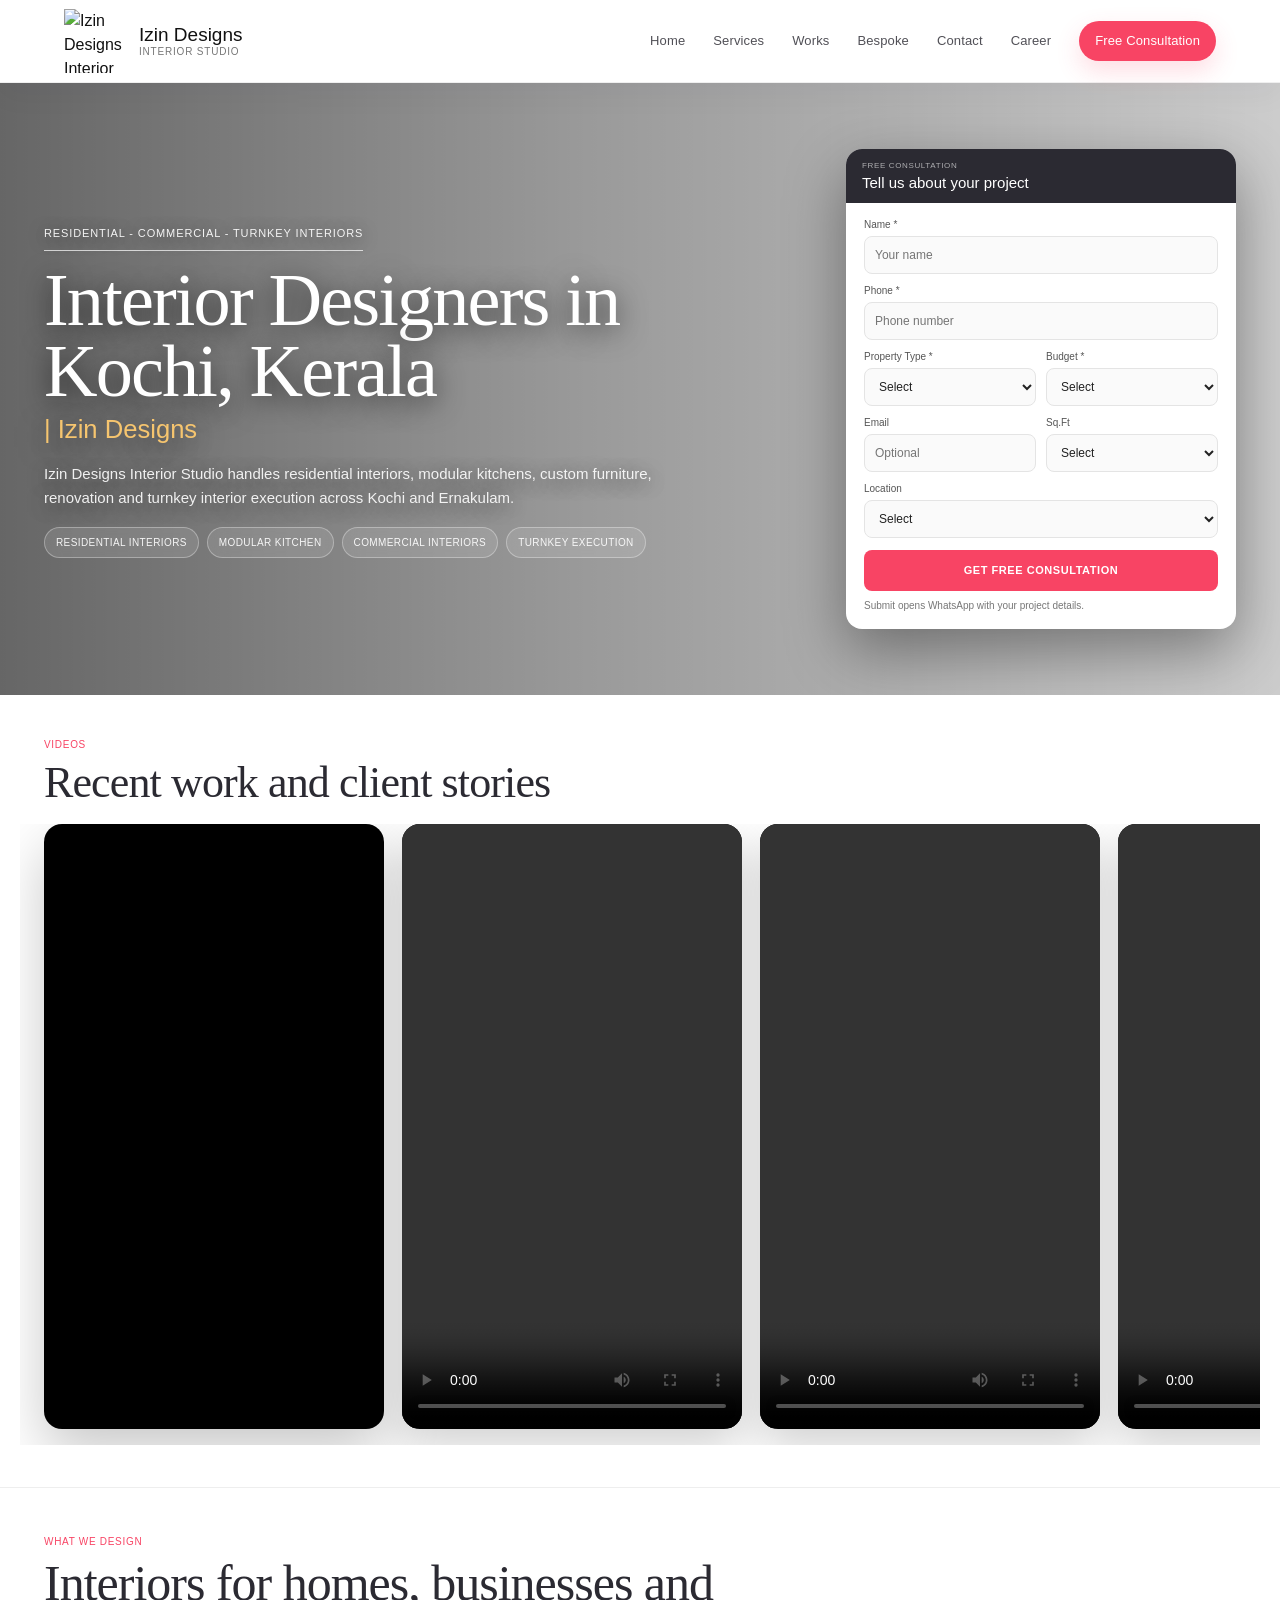
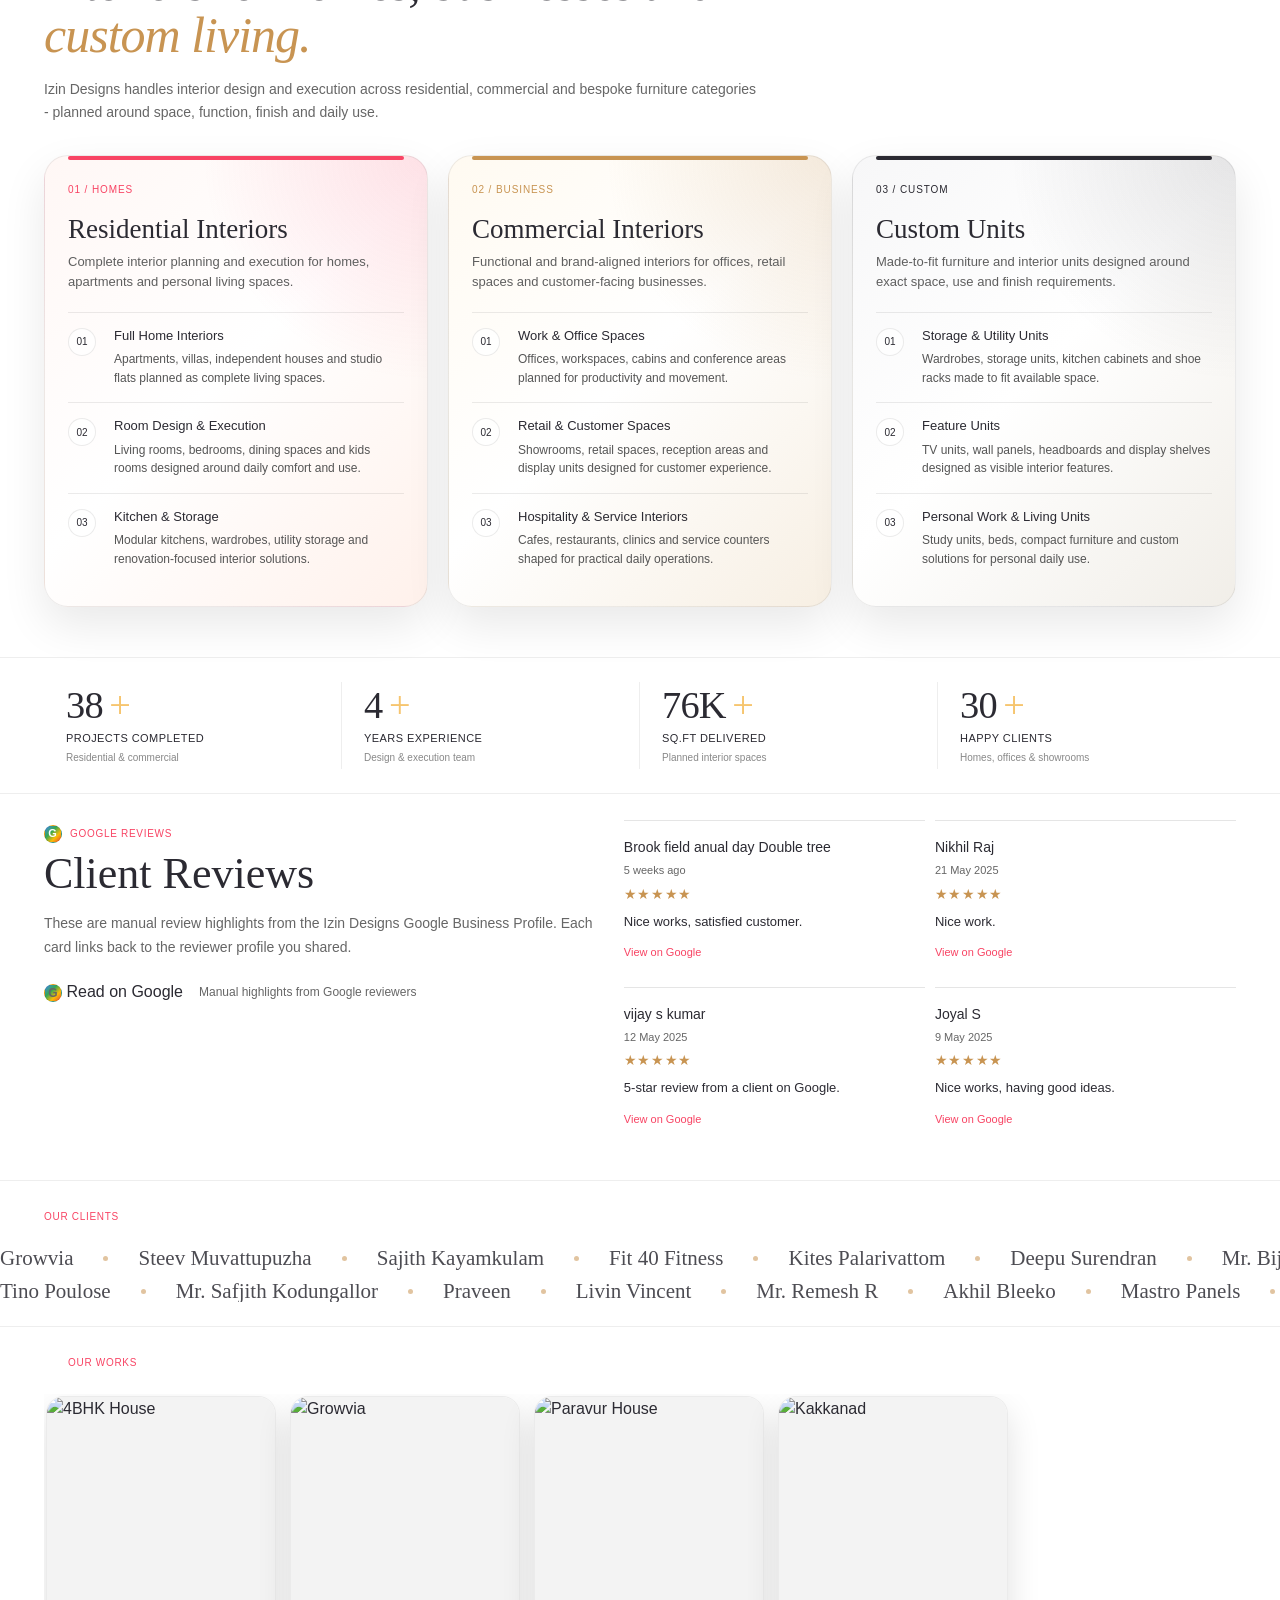
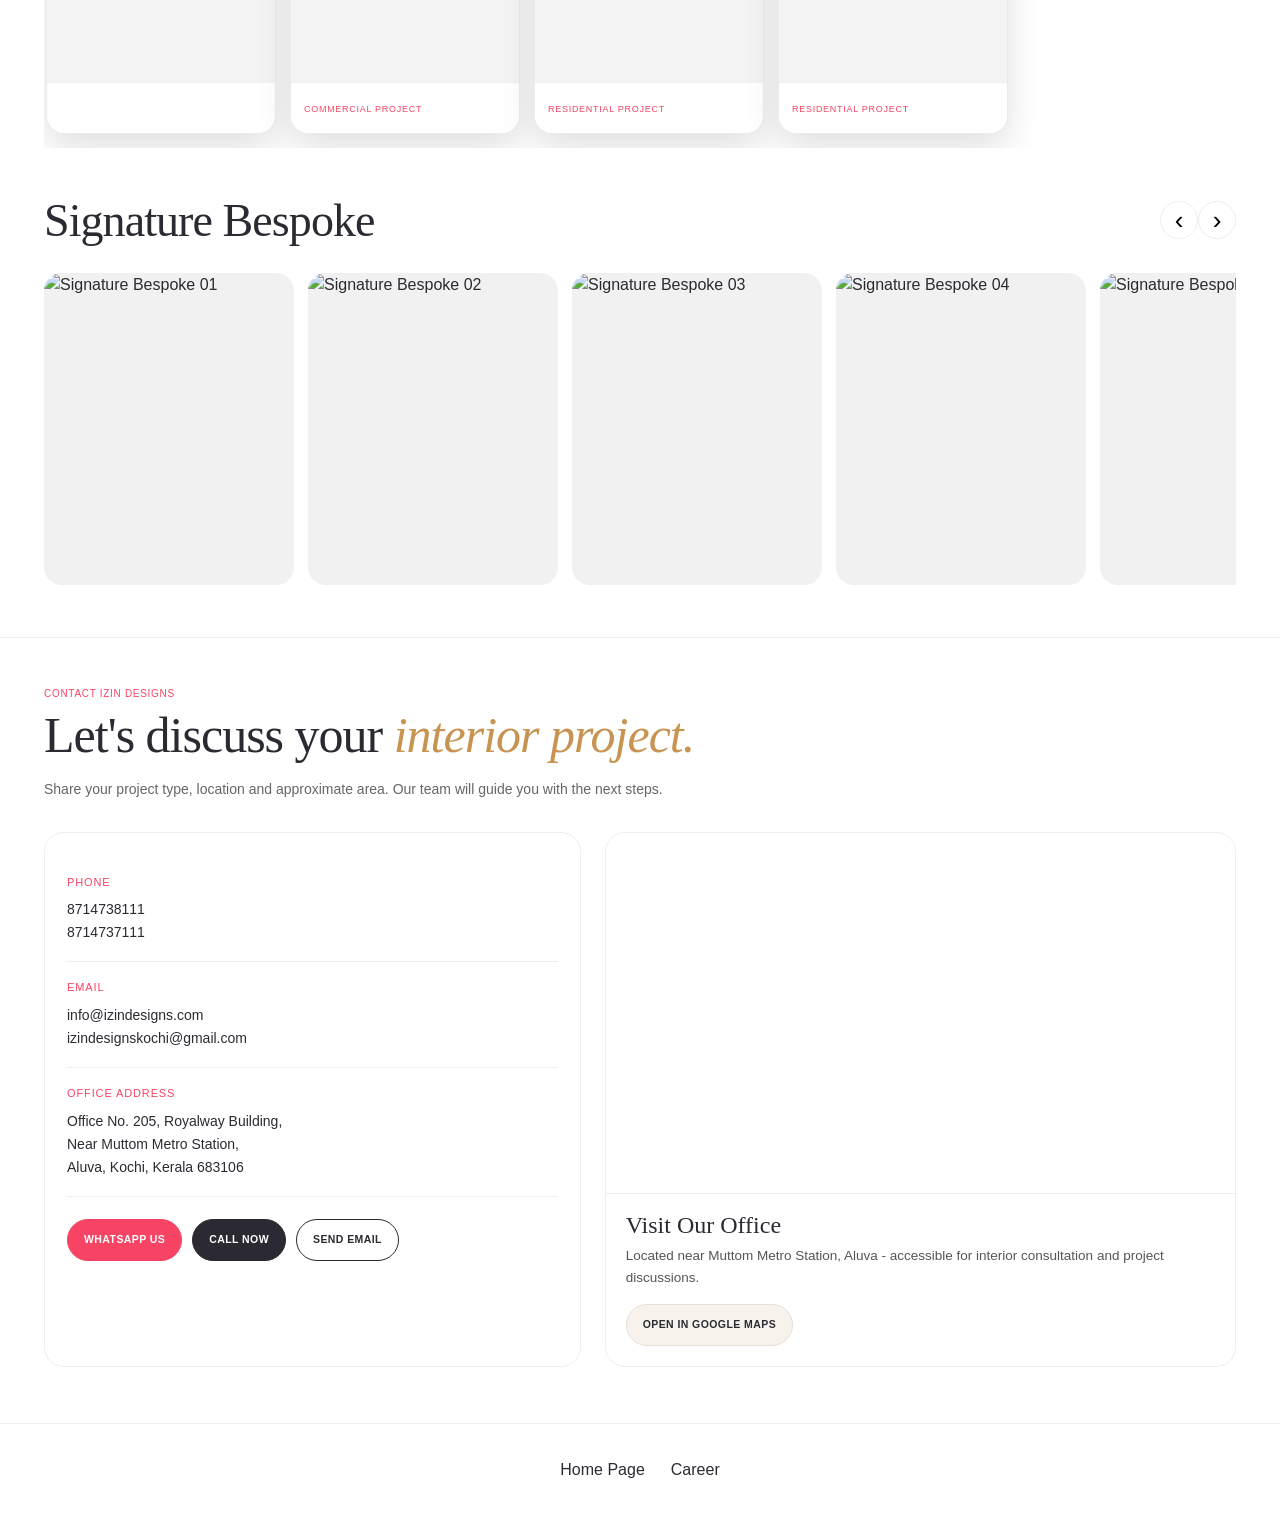
==== frontend/index.html @ 9b401b9e "Shorten review heading and add Google mark" ====
<!doctype html>
<html lang="en">
  <head>
    <meta charset="utf-8">
    <meta name="viewport" content="width=device-width, initial-scale=1">
    <title>Home Page - Izin Designs Interior Studio</title>
    <meta name="description" content="Izin Designs Interior Studio handles residential interiors, modular kitchens, custom furniture, renovation and turnkey interior execution across Kochi and Ernakulam.">
    <link rel="stylesheet" href="styles.css">
  </head>
  <body>
    <header class="site-header" data-site-header>
      <a class="brand" href="#home" aria-label="Izin Designs Interior Studio">
        <img src="https://izindesigns.com/wp-content/uploads/2026/05/cropped-Izin-Design-Interior-Studio-1-63x64.png" alt="Izin Designs Interior Studio">
        <span>
          <strong>Izin Designs</strong>
          <small>Interior Studio</small>
        </span>
      </a>

      <button class="nav-toggle" type="button" aria-expanded="false" aria-controls="primary-nav" data-nav-toggle>
        <span></span>
        <span></span>
        <span></span>
        <span class="sr-only">Menu</span>
      </button>

      <nav class="nav" id="primary-nav" data-primary-nav>
        <a href="#home">Home</a>
        <a href="#services">Services</a>
        <a href="#works">Works</a>
        <a href="#bespoke">Bespoke</a>
        <a href="#contact">Contact</a>
        <a href="https://izindesigns.com/career/">Career</a>
        <a class="nav-cta" href="#consultation">Free Consultation</a>
      </nav>
    </header>

    <main>
      <section class="izin-hero" id="home">
        <div class="izin-hero-inner">
          <div class="izin-hero-title">
            <div class="izin-small-label">Residential - Commercial - Turnkey Interiors</div>
            <h1>Interior Designers in Kochi, Kerala <span>| Izin Designs</span></h1>
            <p class="izin-hero-sub">Izin Designs Interior Studio handles residential interiors, modular kitchens, custom furniture, renovation and turnkey interior execution across Kochi and Ernakulam.</p>
            <div class="izin-hero-tags" aria-label="Interior design services">
              <span>Residential Interiors</span>
              <span>Modular Kitchen</span>
              <span>Commercial Interiors</span>
              <span>Turnkey Execution</span>
            </div>
            <button class="mobile-consultation-btn" type="button" data-consultation-open>Get Free Consultation</button>
          </div>

          <div class="izin-form-card" id="consultation">
            <div class="izin-form-head">
              <small>Free Consultation</small>
              <h3>Tell us about your project</h3>
              <button class="izin-form-close" type="button" aria-label="Close consultation form" data-consultation-close>×</button>
            </div>
            <form class="izin-form-body" data-lead-form>
              <div class="izin-field">
                <label for="izinName">Name *</label>
                <input type="text" id="izinName" name="name" placeholder="Your name" required>
              </div>
              <div class="izin-field">
                <label for="izinPhone">Phone *</label>
                <input type="tel" id="izinPhone" name="phone" placeholder="Phone number" required>
              </div>
              <div class="izin-form-grid">
                <div class="izin-field">
                  <label for="izinProperty">Property Type *</label>
                  <select id="izinProperty" name="property_type" required>
                    <option value="">Select</option>
                    <option>Apartment / Flat</option>
                    <option>Villa</option>
                    <option>Independent House</option>
                    <option>Office</option>
                    <option>Showroom</option>
                    <option>Cafe / Restaurant</option>
                    <option>Renovation</option>
                    <option>Other</option>
                  </select>
                </div>
                <div class="izin-field">
                  <label for="izinBudget">Budget *</label>
                  <select id="izinBudget" name="budget" required>
                    <option value="">Select</option>
                    <option>Below Rs. 5 Lakhs</option>
                    <option>Rs. 5 - Rs. 10 Lakhs</option>
                    <option>Rs. 10 - Rs. 20 Lakhs</option>
                    <option>Rs. 20 - Rs. 35 Lakhs</option>
                    <option>Rs. 35 - Rs. 50 Lakhs</option>
                    <option>Above Rs. 50 Lakhs</option>
                    <option>Need guidance</option>
                  </select>
                </div>
              </div>
              <div class="izin-form-grid">
                <div class="izin-field">
                  <label for="izinEmail">Email</label>
                  <input type="email" id="izinEmail" name="email" placeholder="Optional">
                </div>
                <div class="izin-field">
                  <label for="izinSqft">Sq.Ft</label>
                  <select id="izinSqft" name="sqft">
                    <option value="">Select</option>
                    <option>Below 500 sq.ft</option>
                    <option>500 - 1000 sq.ft</option>
                    <option>1000 - 1500 sq.ft</option>
                    <option>1500 - 2500 sq.ft</option>
                    <option>2500 - 4000 sq.ft</option>
                    <option>Above 4000 sq.ft</option>
                  </select>
                </div>
              </div>
              <div class="izin-field">
                <label for="izinLocation">Location</label>
                <select id="izinLocation" name="location">
                  <option value="">Select</option>
                  <option>Kochi</option>
                  <option>Aluva</option>
                  <option>Edappally</option>
                  <option>Kakkanad</option>
                  <option>Thrippunithura</option>
                  <option>Angamaly</option>
                  <option>Ernakulam District</option>
                  <option>Other Kerala Location</option>
                </select>
              </div>
              <button class="izin-submit" type="submit">Get Free Consultation</button>
              <p class="izin-form-note">Submit opens WhatsApp with your project details.</p>
            </form>
          </div>
        </div>
      </section>

      <section class="shorts-section" id="videos">
        <div class="video-section-head">
          <small>Videos</small>
          <h2>Recent work and client stories</h2>
        </div>

        <div class="video-slider video-rail" aria-label="Izin Designs video slider">
          <article class="video-card">
            <div class="izin-shorts-video">
              <iframe src="https://www.youtube.com/embed/2_LoA7vSiA8" title="Izin Designs YouTube Shorts Video" allow="accelerometer; autoplay; clipboard-write; encrypted-media; gyroscope; picture-in-picture; web-share" allowfullscreen></iframe>
            </div>
          </article>

          <article class="video-card">
            <div class="izin-shorts-video">
              <video controls playsinline preload="metadata" aria-label="Izin Designs Rahul Rajagopal project video">
                <source src="https://izindesigns.com/wp-content/uploads/2026/06/Rahul-Rajagopal.mp4" type="video/mp4">
              </video>
            </div>
          </article>

          <article class="video-card">
            <div class="izin-shorts-video">
              <video controls playsinline preload="metadata" aria-label="Izin Designs Jayasurya and his wife client testimonial">
                <source src="https://izindesigns.com/wp-content/uploads/2026/06/Jayasurya-and-his-wife.mp4" type="video/mp4">
              </video>
            </div>
          </article>

          <article class="video-card">
            <div class="izin-shorts-video">
              <video controls playsinline preload="metadata" aria-label="Izin Designs Lakshmi new flat client testimonial">
                <source src="https://izindesigns.com/wp-content/uploads/2026/06/Lakshmis-new-flat.mp4" type="video/mp4">
              </video>
            </div>
          </article>
        </div>
      </section>

      <section class="izin-solutions-section" id="services">
        <div class="izin-solutions-wrap">
          <div class="izin-solutions-head">
            <span class="izin-solutions-label">What We Design</span>
            <h2 class="izin-solutions-title">Interiors for homes, businesses and <span>custom living.</span></h2>
            <p class="izin-solutions-text">Izin Designs handles interior design and execution across residential, commercial and bespoke furniture categories - planned around space, function, finish and daily use.</p>
          </div>
          <div class="izin-solutions-grid">
            <article class="izin-solution-card">
              <span class="izin-solution-number">01 / Homes</span>
              <h3>Residential Interiors</h3>
              <p class="izin-solution-intro">Complete interior planning and execution for homes, apartments and personal living spaces.</p>
              <div class="izin-service-group"><span class="izin-service-index">01</span><div class="izin-service-detail"><strong>Full Home Interiors</strong><p>Apartments, villas, independent houses and studio flats planned as complete living spaces.</p></div></div>
              <div class="izin-service-group"><span class="izin-service-index">02</span><div class="izin-service-detail"><strong>Room Design & Execution</strong><p>Living rooms, bedrooms, dining spaces and kids rooms designed around daily comfort and use.</p></div></div>
              <div class="izin-service-group"><span class="izin-service-index">03</span><div class="izin-service-detail"><strong>Kitchen & Storage</strong><p>Modular kitchens, wardrobes, utility storage and renovation-focused interior solutions.</p></div></div>
            </article>
            <article class="izin-solution-card">
              <span class="izin-solution-number">02 / Business</span>
              <h3>Commercial Interiors</h3>
              <p class="izin-solution-intro">Functional and brand-aligned interiors for offices, retail spaces and customer-facing businesses.</p>
              <div class="izin-service-group"><span class="izin-service-index">01</span><div class="izin-service-detail"><strong>Work & Office Spaces</strong><p>Offices, workspaces, cabins and conference areas planned for productivity and movement.</p></div></div>
              <div class="izin-service-group"><span class="izin-service-index">02</span><div class="izin-service-detail"><strong>Retail & Customer Spaces</strong><p>Showrooms, retail spaces, reception areas and display units designed for customer experience.</p></div></div>
              <div class="izin-service-group"><span class="izin-service-index">03</span><div class="izin-service-detail"><strong>Hospitality & Service Interiors</strong><p>Cafes, restaurants, clinics and service counters shaped for practical daily operations.</p></div></div>
            </article>
            <article class="izin-solution-card">
              <span class="izin-solution-number">03 / Custom</span>
              <h3>Custom Units</h3>
              <p class="izin-solution-intro">Made-to-fit furniture and interior units designed around exact space, use and finish requirements.</p>
              <div class="izin-service-group"><span class="izin-service-index">01</span><div class="izin-service-detail"><strong>Storage & Utility Units</strong><p>Wardrobes, storage units, kitchen cabinets and shoe racks made to fit available space.</p></div></div>
              <div class="izin-service-group"><span class="izin-service-index">02</span><div class="izin-service-detail"><strong>Feature Units</strong><p>TV units, wall panels, headboards and display shelves designed as visible interior features.</p></div></div>
              <div class="izin-service-group"><span class="izin-service-index">03</span><div class="izin-service-detail"><strong>Personal Work & Living Units</strong><p>Study units, beds, compact furniture and custom solutions for personal daily use.</p></div></div>
            </article>
          </div>
        </div>
      </section>

      <section class="izin-metric-strip">
        <div class="izin-metric-inner">
          <div class="izin-metric-item"><div class="izin-metric-number-wrap"><span class="izin-metric-number" data-target="50">0</span><span class="izin-metric-suffix">+</span></div><div class="izin-metric-label">Projects Completed<span class="izin-metric-note">Residential & commercial</span></div></div>
          <div class="izin-metric-item"><div class="izin-metric-number-wrap"><span class="izin-metric-number" data-target="5">0</span><span class="izin-metric-suffix">+</span></div><div class="izin-metric-label">Years Experience<span class="izin-metric-note">Design & execution team</span></div></div>
          <div class="izin-metric-item"><div class="izin-metric-number-wrap"><span class="izin-metric-number" data-target="100000" data-format="lakh">0</span><span class="izin-metric-suffix">+</span></div><div class="izin-metric-label">Sq.Ft Delivered<span class="izin-metric-note">Planned interior spaces</span></div></div>
          <div class="izin-metric-item"><div class="izin-metric-number-wrap"><span class="izin-metric-number" data-target="40">0</span><span class="izin-metric-suffix">+</span></div><div class="izin-metric-label">Happy Clients<span class="izin-metric-note">Homes, offices & showrooms</span></div></div>
        </div>
      </section>

      <section class="izin-review-section" id="reviews">
        <div class="izin-review-head">
          <small><span class="izin-google-mark" aria-hidden="true">G</span> Google Reviews</small>
          <h2>Client Reviews</h2>
          <p>These are manual review highlights from the Izin Designs Google Business Profile. Each card links back to the reviewer profile you shared.</p>
          <div class="izin-review-actions">
            <a class="primary" href="https://www.google.com/search?q=Izin+Designs+Interior+Studio+Kochi+reviews" target="_blank" rel="noopener noreferrer"><span class="izin-google-mark" aria-hidden="true">G</span> Read on Google</a>
            <span>Manual highlights from Google reviewers</span>
          </div>
        </div>

        <div class="izin-review-grid">
          <article class="izin-review-card">
            <div class="izin-review-meta">
              <strong>Brook field anual day Double tree</strong>
              <span>5 weeks ago</span>
            </div>
            <div class="izin-review-stars" aria-label="5 star review">&#9733;&#9733;&#9733;&#9733;&#9733;</div>
            <p>Nice works, satisfied customer.</p>
            <a href="https://www.google.com/maps/contrib/117953524961044515583/reviews?hl=en-GB" target="_blank" rel="noopener noreferrer">View on Google</a>
          </article>
          <article class="izin-review-card">
            <div class="izin-review-meta">
              <strong>Nikhil Raj</strong>
              <span>21 May 2025</span>
            </div>
            <div class="izin-review-stars" aria-label="5 star review">&#9733;&#9733;&#9733;&#9733;&#9733;</div>
            <p>Nice work.</p>
            <a href="https://www.google.com/maps/contrib/102150801332851440290/reviews?hl=en-GB" target="_blank" rel="noopener noreferrer">View on Google</a>
          </article>
          <article class="izin-review-card">
            <div class="izin-review-meta">
              <strong>vijay s kumar</strong>
              <span>12 May 2025</span>
            </div>
            <div class="izin-review-stars" aria-label="5 star review">&#9733;&#9733;&#9733;&#9733;&#9733;</div>
            <p>5-star review from a client on Google.</p>
            <a href="https://www.google.com/maps/contrib/105019661114169809705/reviews?hl=en-GB" target="_blank" rel="noopener noreferrer">View on Google</a>
          </article>
          <article class="izin-review-card">
            <div class="izin-review-meta">
              <strong>Joyal S</strong>
              <span>9 May 2025</span>
            </div>
            <div class="izin-review-stars" aria-label="5 star review">&#9733;&#9733;&#9733;&#9733;&#9733;</div>
            <p>Nice works, having good ideas.</p>
            <a href="https://www.google.com/maps/contrib/107982708908959967609/reviews?hl=en-GB" target="_blank" rel="noopener noreferrer">View on Google</a>
          </article>
        </div>
      </section>

      <section class="izin-client-strip">
        <div class="strip-head"><small>Our Clients</small><h2></h2></div>
        <div class="izin-client-marquee">
          <div class="izin-client-track">
            <span>Growvia</span><i></i><span>Steev Muvattupuzha</span><i></i><span>Sajith Kayamkulam</span><i></i><span>Fit 40 Fitness</span><i></i><span>Kites Palarivattom</span><i></i><span>Deepu Surendran</span><i></i><span>Mr. Biju M S</span><i></i><span>Mr. Praveen Joseph</span><i></i>
            <span>Growvia</span><i></i><span>Steev Muvattupuzha</span><i></i><span>Sajith Kayamkulam</span><i></i><span>Fit 40 Fitness</span><i></i><span>Kites Palarivattom</span><i></i><span>Deepu Surendran</span><i></i><span>Mr. Biju M S</span><i></i><span>Mr. Praveen Joseph</span>
          </div>
          <div class="izin-client-track reverse">
            <span>Tino Poulose</span><i></i><span>Mr. Safjith Kodungallor</span><i></i><span>Praveen</span><i></i><span>Livin Vincent</span><i></i><span>Mr. Remesh R</span><i></i><span>Akhil Bleeko</span><i></i><span>Mastro Panels</span><i></i><span>Growvia</span><i></i>
            <span>Tino Poulose</span><i></i><span>Mr. Safjith Kodungallor</span><i></i><span>Praveen</span><i></i><span>Livin Vincent</span><i></i><span>Mr. Remesh R</span><i></i><span>Akhil Bleeko</span><i></i><span>Mastro Panels</span><i></i><span>Growvia</span>
          </div>
        </div>
      </section>

      <section class="izin-portfolio-section" id="works">
        <div class="strip-head"><small>Our Works</small><h2></h2></div>
        <div class="izin-portfolio-scroll">
          <a class="izin-project-card" href="https://izindesigns.com/project-details/?project=4bhk-house-residential-interior"><div class="izin-project-img"><img src="https://izindesigns.com/wp-content/uploads/2026/05/Izin-Porfolio.png" alt="4BHK House"></div><div class="izin-project-info"><span></span></div></a>
          <a class="izin-project-card" href="https://izindesigns.com/project-details/?project=growvia-commercial-project"><div class="izin-project-img"><img src="https://izindesigns.com/wp-content/uploads/2026/05/Cover-Pages.png" alt="Growvia"></div><div class="izin-project-info"><span>Commercial Project</span></div></a>
          <a class="izin-project-card" href="https://izindesigns.com/project-details/?project=paravur-house-residential-project"><div class="izin-project-img"><img src="https://izindesigns.com/wp-content/uploads/2026/05/Cover-Page.png" alt="Paravur House"></div><div class="izin-project-info"><span>Residential Project</span></div></a>
          <a class="izin-project-card" href="https://izindesigns.com/project-details/?project=kakkanad-residential-project"><div class="izin-project-img"><img src="https://izindesigns.com/wp-content/uploads/2026/05/cover.png" alt="Kakkanad"></div><div class="izin-project-info"><span>Residential Project</span></div></a>
        </div>
      </section>

      <section class="signature-section" id="bespoke">
        <div class="signature-head">
          <h2>Signature Bespoke</h2>
          <div><button type="button" data-slide-prev>‹</button><button type="button" data-slide-next>›</button></div>
        </div>
        <div class="signature-gallery" data-gallery>
          <img src="https://izindesigns.com/wp-content/uploads/2026/05/10.png" alt="Signature Bespoke 01">
          <img src="https://izindesigns.com/wp-content/uploads/2026/05/9.png" alt="Signature Bespoke 02">
          <img src="https://izindesigns.com/wp-content/uploads/2026/05/8-1.png" alt="Signature Bespoke 03">
          <img src="https://izindesigns.com/wp-content/uploads/2026/05/7-1.png" alt="Signature Bespoke 04">
          <img src="https://izindesigns.com/wp-content/uploads/2026/05/6-1.png" alt="Signature Bespoke 05">
          <img src="https://izindesigns.com/wp-content/uploads/2026/05/5-1.png" alt="Signature Bespoke 06">
          <img src="https://izindesigns.com/wp-content/uploads/2026/05/4-1.png" alt="Signature Bespoke 07">
          <img src="https://izindesigns.com/wp-content/uploads/2026/05/3-1.png" alt="Signature Bespoke 08">
        </div>
      </section>

      <section class="izin-contact-section" id="contact">
        <div class="izin-contact-wrap">
          <div class="izin-contact-head">
            <span>Contact Izin Designs</span>
            <h2>Let's discuss your <em>interior project.</em></h2>
            <p>Share your project type, location and approximate area. Our team will guide you with the next steps.</p>
          </div>
          <div class="izin-contact-main">
            <div class="izin-contact-details">
              <div><h3>Phone</h3><p><a href="tel:+918714738111">8714738111</a><br><a href="tel:+918714737111">8714737111</a></p></div>
              <div><h3>Email</h3><p><a href="mailto:info@izindesigns.com">info@izindesigns.com</a><br><a href="mailto:izindesignskochi@gmail.com">izindesignskochi@gmail.com</a></p></div>
              <div><h3>Office Address</h3><p>Office No. 205, Royalway Building,<br>Near Muttom Metro Station,<br>Aluva, Kochi, Kerala 683106</p></div>
              <div class="izin-contact-actions"><a class="primary" href="https://wa.me/918714738111">WhatsApp Us</a><a href="tel:+918714738111">Call Now</a><a class="outline" href="mailto:izindesignskochi@gmail.com">Send Email</a></div>
            </div>
            <div class="izin-map-card">
              <iframe loading="lazy" src="https://www.google.com/maps?q=Royalway%20Building%20near%20Muttom%20Metro%20Station%20Aluva%20Kochi%20Kerala%20683106&output=embed" title="Izin Designs office map"></iframe>
              <div><h3>Visit Our Office</h3><p>Located near Muttom Metro Station, Aluva - accessible for interior consultation and project discussions.</p><a href="https://www.google.com/maps/search/?api=1&query=Royalway+Building+near+Muttom+Metro+Station+Aluva+Kochi+Kerala+683106">Open in Google Maps</a></div>
            </div>
          </div>
        </div>
      </section>
    </main>

    <footer class="site-footer">
      <nav><a href="#home">Home Page</a><a href="https://izindesigns.com/career/">Career</a></nav>
    </footer>

    <script src="script.js"></script>
  </body>
</html>
---- frontend/styles.css ----
:root {
  --ink: #2b2a32;
  --muted: #666666;
  --line: #eeeeee;
  --pink: #f84464;
  --pink-dark: #d93452;
  --gold: #c89452;
  --hero-gold: #f6c56f;
  --paper: #ffffff;
}

* {
  box-sizing: border-box;
}

html {
  scroll-behavior: smooth;
  scroll-padding-top: 84px;
}

body {
  margin: 0;
  background: #ffffff;
  color: var(--ink);
  font-family: "Inter", "Segoe UI", Arial, Helvetica, sans-serif;
  font-weight: 400;
  line-height: 1.5;
}

a {
  color: inherit;
  text-decoration: none;
}

.sr-only {
  position: absolute;
  width: 1px;
  height: 1px;
  padding: 0;
  margin: -1px;
  overflow: hidden;
  clip: rect(0, 0, 0, 0);
  white-space: nowrap;
  border: 0;
}

img {
  display: block;
  max-width: 100%;
}

.site-header {
  position: sticky;
  top: 0;
  z-index: 50;
  min-height: 76px;
  display: flex;
  align-items: center;
  justify-content: space-between;
  gap: 24px;
  padding: 9px clamp(18px, 5vw, 72px);
  background: rgba(255, 255, 255, 0.94);
  border-bottom: 1px solid rgba(238, 238, 238, 0.92);
  box-shadow: 0 12px 30px rgba(31, 31, 43, 0.04);
  backdrop-filter: blur(18px);
}

.brand {
  display: inline-flex;
  align-items: center;
  gap: 12px;
  min-width: max-content;
  color: #111111;
}

.brand img {
  width: 63px;
  height: 64px;
  object-fit: contain;
}

.brand strong,
.brand small {
  display: block;
}

.brand strong {
  font-size: 19px;
  line-height: 1.05;
  font-weight: 500;
  letter-spacing: 0;
}

.brand small {
  margin-top: 3px;
  font-size: 10px;
  line-height: 1;
  font-weight: 500;
  letter-spacing: 0.08em;
  text-transform: uppercase;
  color: #777777;
}

.nav {
  display: flex;
  align-items: center;
  gap: 28px;
  font-size: 13px;
  font-weight: 500;
  letter-spacing: 0.01em;
}

.nav a {
  position: relative;
  padding: 12px 0;
  color: #2b2a32;
  opacity: 0.82;
  transition: color 0.18s ease, opacity 0.18s ease;
}

.nav a:not(.nav-cta)::after {
  content: "";
  position: absolute;
  left: 0;
  right: 0;
  bottom: 5px;
  height: 2px;
  border-radius: 999px;
  background: var(--pink);
  transform: scaleX(0);
  transform-origin: left;
  transition: transform 0.18s ease;
}

.nav a:hover,
.nav a.is-active {
  color: #111111;
  opacity: 1;
}

.nav a:hover::after,
.nav a.is-active::after {
  transform: scaleX(1);
}

.nav-cta {
  min-height: 40px;
  display: inline-flex;
  align-items: center;
  justify-content: center;
  padding: 0 16px !important;
  border-radius: 999px;
  background: var(--pink);
  color: #ffffff !important;
  box-shadow: 0 10px 24px rgba(248, 68, 100, 0.18);
  opacity: 1 !important;
}

.nav-cta:hover {
  background: var(--pink-dark);
}

.nav-toggle {
  display: none;
  width: 42px;
  height: 42px;
  padding: 0;
  border: 1px solid var(--line);
  border-radius: 999px;
  background: #ffffff;
  color: var(--ink);
  cursor: pointer;
}

.nav-toggle span:not(.sr-only) {
  display: block;
  width: 17px;
  height: 2px;
  margin: 4px auto;
  border-radius: 999px;
  background: currentColor;
  transition: transform 0.18s ease, opacity 0.18s ease;
}

.site-header.nav-open .nav-toggle span:nth-child(1) {
  transform: translateY(6px) rotate(45deg);
}

.site-header.nav-open .nav-toggle span:nth-child(2) {
  opacity: 0;
}

.site-header.nav-open .nav-toggle span:nth-child(3) {
  transform: translateY(-6px) rotate(-45deg);
}

.izin-hero {
  position: relative;
  width: 100%;
  min-height: 68vh;
  overflow: hidden;
  background:
    linear-gradient(90deg, rgba(0, 0, 0, 0.60) 0%, rgba(0, 0, 0, 0.40) 45%, rgba(0, 0, 0, 0.20) 100%),
    url("https://images.unsplash.com/photo-1600210492486-724fe5c67fb0?auto=format&fit=crop&q=85&w=2000") center / cover no-repeat;
}

.izin-hero-inner {
  position: relative;
  z-index: 2;
  width: 100%;
  max-width: 1240px;
  min-height: 68vh;
  margin: 0 auto;
  padding: 42px 24px;
  display: grid;
  grid-template-columns: minmax(0, 1fr) 390px;
  align-items: center;
  gap: 46px;
}

.izin-hero-title {
  max-width: 760px;
  color: #ffffff;
}

.izin-small-label {
  display: inline-block;
  margin-bottom: 14px;
  padding-bottom: 8px;
  border-bottom: 1px solid rgba(255, 255, 255, 0.72);
  font-size: 11px;
  font-weight: 500;
  letter-spacing: 0.08em;
  text-transform: uppercase;
  color: rgba(255, 255, 255, 0.92);
  text-shadow: 0 3px 16px rgba(0, 0, 0, 0.55);
}

.izin-hero-title h1 {
  margin: 0;
  max-width: 760px;
  font-family: Georgia, "Times New Roman", serif;
  font-size: clamp(48px, 5.8vw, 78px);
  line-height: 0.96;
  font-weight: 400;
  letter-spacing: -0.025em;
  color: #ffffff;
  text-shadow: 0 6px 28px rgba(0, 0, 0, 0.72);
}

.izin-hero-title h1 span {
  display: block;
  margin-top: 8px;
  font-family: Arial, Helvetica, sans-serif;
  font-size: clamp(18px, 2vw, 28px);
  line-height: 1.15;
  font-weight: 500;
  letter-spacing: 0;
  color: var(--hero-gold);
}

.izin-hero-sub {
  max-width: 620px;
  margin: 18px 0 0;
  font-size: 15px;
  line-height: 1.55;
  font-weight: 400;
  color: rgba(255, 255, 255, 0.90);
  text-shadow: 0 4px 18px rgba(0, 0, 0, 0.58);
}

.izin-hero-tags {
  display: flex;
  flex-wrap: wrap;
  gap: 8px;
  margin-top: 18px;
}

.izin-hero-tags span {
  display: inline-flex;
  align-items: center;
  min-height: 28px;
  padding: 7px 11px;
  border: 1px solid rgba(255, 255, 255, 0.32);
  border-radius: 999px;
  background: rgba(255, 255, 255, 0.11);
  backdrop-filter: blur(8px);
  font-size: 10px;
  font-weight: 500;
  letter-spacing: 0.04em;
  text-transform: uppercase;
  color: rgba(255, 255, 255, 0.92);
}

.mobile-consultation-btn {
  display: none;
  width: max-content;
  min-height: 44px;
  margin-top: 20px;
  padding: 0 18px;
  border: 0;
  border-radius: 999px;
  background: var(--pink);
  color: #ffffff;
  box-shadow: 0 14px 34px rgba(248, 68, 100, 0.26);
  font: inherit;
  font-size: 12px;
  font-weight: 600;
  letter-spacing: 0.04em;
  text-transform: uppercase;
  cursor: pointer;
}

.izin-form-card {
  width: 100%;
  background: #ffffff;
  color: #222222;
  border-radius: 16px;
  overflow: hidden;
  box-shadow: 0 22px 60px rgba(0, 0, 0, 0.38);
}

.izin-form-head {
  position: relative;
  padding: 11px 16px;
  background: var(--ink);
  color: #ffffff;
}

.izin-form-head small {
  display: block;
  margin-bottom: 2px;
  font-size: 8px;
  font-weight: 500;
  letter-spacing: 0.08em;
  text-transform: uppercase;
  color: rgba(255, 255, 255, 0.62);
}

.izin-form-head h3 {
  margin: 0;
  font-size: 15px;
  line-height: 1.18;
  font-weight: 500;
}

.izin-form-close {
  display: none;
  position: absolute;
  top: 9px;
  right: 10px;
  width: 32px;
  height: 32px;
  padding: 0;
  border: 1px solid rgba(255, 255, 255, 0.22);
  border-radius: 50%;
  background: rgba(255, 255, 255, 0.08);
  color: #ffffff;
  font-size: 22px;
  line-height: 1;
  cursor: pointer;
}

.izin-form-body {
  padding: 14px 18px 16px;
}

.izin-field {
  margin-bottom: 9px;
}

.izin-field label {
  display: block;
  margin-bottom: 4px;
  font-size: 10px;
  font-weight: 500;
  color: #555555;
}

.izin-field input,
.izin-field select {
  width: 100%;
  height: 38px;
  border: 1px solid #e4e4e4;
  border-radius: 8px;
  padding: 0 10px;
  font-size: 12px;
  outline: none;
  background: #fafafa;
  color: #222222;
}

.izin-field input:focus,
.izin-field select:focus {
  border-color: var(--pink);
  background: #ffffff;
}

.izin-form-grid {
  display: grid;
  grid-template-columns: 1fr 1fr;
  gap: 10px;
}

.izin-submit {
  width: 100%;
  height: 41px;
  margin-top: 3px;
  border: 0;
  border-radius: 8px;
  background: var(--pink);
  color: #ffffff;
  font-size: 11px;
  font-weight: 600;
  letter-spacing: 0.05em;
  text-transform: uppercase;
  cursor: pointer;
}

.izin-submit:hover {
  background: var(--pink-dark);
}

.izin-form-note {
  margin: 8px 0 0;
  font-size: 10px;
  line-height: 1.4;
  color: #777777;
}

.career-page {
  min-height: 100vh;
  background: #f7f4f0;
  color: var(--ink);
}

.career-hero {
  width: min(1240px, calc(100% - 48px));
  margin: 0 auto;
  padding: 108px 0 54px;
  display: grid;
  grid-template-columns: minmax(0, 0.88fr) minmax(420px, 0.72fr);
  gap: 40px;
  align-items: start;
}

.career-back-link {
  display: inline-flex;
  margin-bottom: 24px;
  color: var(--pink);
  font-size: 13px;
  text-decoration: none;
}

.career-hero-copy h1 {
  margin: 14px 0 18px;
  max-width: 680px;
  font-family: Georgia, "Times New Roman", serif;
  font-size: clamp(42px, 6vw, 72px);
  line-height: 0.98;
  font-weight: 400;
}

.career-hero-copy p {
  max-width: 620px;
  margin: 0;
  font-size: 17px;
  line-height: 1.7;
  color: var(--muted);
}

.career-form-card {
  background: #ffffff;
  border: 1px solid var(--line);
  border-radius: 8px;
  padding: 24px;
  box-shadow: 0 20px 60px rgba(20, 20, 20, 0.1);
}

.izin-honeypot {
  position: absolute;
  left: -9999px;
  width: 1px;
  height: 1px;
  opacity: 0;
  pointer-events: none;
}

.career-form-head {
  margin-bottom: 18px;
}

.career-form-head small,
.career-roles small {
  display: block;
  margin-bottom: 8px;
  color: var(--pink);
  font-size: 10px;
  font-weight: 600;
  letter-spacing: 0.08em;
  text-transform: uppercase;
}

.career-form-head h2,
.career-roles h2 {
  margin: 0;
  font-family: Georgia, "Times New Roman", serif;
  font-size: 30px;
  line-height: 1.1;
  font-weight: 400;
}

.career-form-card label {
  display: grid;
  gap: 7px;
  margin-bottom: 13px;
  font-size: 12px;
  color: var(--muted);
}

.career-form-card input,
.career-form-card select,
.career-form-card textarea {
  width: 100%;
  border: 1px solid var(--line);
  border-radius: 6px;
  padding: 11px 12px;
  font: inherit;
  font-size: 14px;
  color: var(--ink);
  background: #ffffff;
}

.career-form-card textarea {
  resize: vertical;
}

.career-form-card label small {
  font-size: 11px;
  color: #777777;
}

.career-form-grid {
  display: grid;
  grid-template-columns: 1fr 1fr;
  gap: 12px;
}

.career-submit {
  width: 100%;
  border: 0;
  border-radius: 6px;
  padding: 13px 18px;
  background: var(--pink);
  color: #ffffff;
  font-weight: 600;
  cursor: pointer;
}

.career-submit:disabled {
  cursor: wait;
  opacity: 0.7;
}

.career-form-status {
  min-height: 18px;
  margin: 12px 0 0;
  font-size: 13px;
}

.career-form-status.is-success {
  color: #1f7a3a;
}

.career-form-status.is-error {
  color: #b32d2e;
}

.career-roles {
  width: min(1240px, calc(100% - 48px));
  margin: 0 auto;
  padding: 34px 0 70px;
  border-top: 1px solid var(--line);
}

.career-role-grid {
  display: grid;
  grid-template-columns: repeat(3, 1fr);
  gap: 18px;
  margin-top: 24px;
}

.career-role-grid article {
  padding: 22px;
  background: #ffffff;
  border: 1px solid var(--line);
  border-radius: 8px;
}

.career-role-grid h3 {
  margin: 0 0 10px;
  font-size: 18px;
  font-weight: 500;
}

.career-role-grid p {
  margin: 0;
  color: var(--muted);
  line-height: 1.55;
}

.shorts-section {
  padding: 42px 0;
  background: #ffffff;
}

.video-section-head {
  max-width: 1240px;
  margin: 0 auto 18px;
  padding: 0 24px;
}

.video-section-head small,
.video-card > span {
  display: block;
  margin-bottom: 8px;
  font-size: 10px;
  font-weight: 500;
  letter-spacing: 0.07em;
  text-transform: uppercase;
  color: var(--pink);
}

.video-section-head h2 {
  margin: 0;
  font-family: Georgia, "Times New Roman", serif;
  font-size: clamp(28px, 4vw, 44px);
  line-height: 1.05;
  font-weight: 400;
  letter-spacing: -0.02em;
  color: var(--ink);
}

.video-slider {
  --video-card-width: 340px;
  max-width: 1240px;
  margin: 0 auto;
  padding: 0 24px 16px;
  display: flex;
  gap: 18px;
  overflow-x: auto;
  overflow-y: hidden;
  scroll-snap-type: x mandatory;
  scroll-padding-inline: 24px;
  scrollbar-gutter: stable;
  overscroll-behavior-inline: contain;
  -webkit-overflow-scrolling: touch;
}

.video-slider::-webkit-scrollbar {
  height: 5px;
}

.video-slider::-webkit-scrollbar-thumb {
  background: #d8d8d8;
  border-radius: 30px;
}

.video-card {
  flex: 0 0 var(--video-card-width);
  max-width: var(--video-card-width);
  scroll-snap-align: start;
}

.izin-shorts-video {
  width: 100%;
  aspect-ratio: 9 / 16;
  border-radius: 18px;
  overflow: hidden;
  box-shadow: 0 18px 45px rgba(0, 0, 0, 0.18);
  background: #000000;
}

.video-card:first-child .izin-shorts-video {
  box-shadow: 0 22px 56px rgba(0, 0, 0, 0.22);
}

.izin-shorts-video iframe,
.izin-shorts-video video,
.izin-video-card-placeholder {
  width: 100%;
  height: 100%;
  display: block;
  object-fit: cover;
  border: 0;
}

.izin-video-card-placeholder {
  display: grid;
  place-items: end start;
  padding: 18px;
  background:
    linear-gradient(180deg, rgba(255, 255, 255, 0.05), rgba(0, 0, 0, 0.2)),
    #151515;
}

.izin-video-card-placeholder span {
  font-size: 13px;
  letter-spacing: 0.08em;
  color: rgba(255, 255, 255, 0.78);
}

.izin-solutions-section {
  width: 100%;
  background: #ffffff;
  padding: 46px 0 50px;
  border-top: 1px solid var(--line);
  border-bottom: 1px solid var(--line);
}

.izin-solutions-wrap,
.izin-metric-inner,
.izin-portfolio-section,
.signature-section,
.izin-contact-wrap,
.strip-head {
  max-width: 1240px;
  margin: 0 auto;
  padding-left: 24px;
  padding-right: 24px;
}

.izin-solutions-head {
  max-width: 760px;
  margin-bottom: 30px;
}

.izin-solutions-label,
.strip-head small,
.izin-contact-head span {
  display: block;
  margin-bottom: 8px;
  font-size: 10px;
  font-weight: 500;
  letter-spacing: 0.07em;
  text-transform: uppercase;
  color: var(--pink);
}

.izin-solutions-title,
.izin-contact-head h2 {
  margin: 0;
  font-family: Georgia, "Times New Roman", serif;
  font-size: clamp(30px, 4vw, 50px);
  line-height: 1.05;
  font-weight: 400;
  letter-spacing: -0.02em;
  color: var(--ink);
}

.izin-solutions-title span,
.izin-contact-head em {
  color: var(--gold);
  font-style: italic;
}

.izin-solutions-text,
.izin-contact-head p {
  max-width: 720px;
  margin: 16px 0 0;
  font-size: 14px;
  line-height: 1.7;
  color: var(--muted);
}

.izin-solutions-grid {
  display: grid;
  grid-template-columns: repeat(3, 1fr);
  gap: 20px;
}

.izin-solution-card {
  position: relative;
  border: 1px solid rgba(0, 0, 0, 0.07);
  border-radius: 24px;
  padding: 26px 23px 23px;
  box-shadow: 0 18px 45px rgba(0, 0, 0, 0.09);
  overflow: hidden;
  transition: 0.25s ease;
}

.izin-solution-card:hover {
  transform: translateY(-4px);
  box-shadow: 0 24px 60px rgba(0, 0, 0, 0.14);
}

.izin-solution-card:nth-child(1) {
  background: radial-gradient(circle at top right, rgba(248, 68, 100, 0.16), transparent 38%), linear-gradient(135deg, #fff7f5 0%, #ffffff 48%, #fff1eb 100%);
}

.izin-solution-card:nth-child(2) {
  background: radial-gradient(circle at top right, rgba(200, 148, 82, 0.20), transparent 38%), linear-gradient(135deg, #fffaf1 0%, #ffffff 48%, #f7efe3 100%);
}

.izin-solution-card:nth-child(3) {
  background: radial-gradient(circle at top right, rgba(43, 42, 50, 0.12), transparent 38%), linear-gradient(135deg, #f7f7f8 0%, #ffffff 48%, #f1eee8 100%);
}

.izin-solution-card::before {
  content: "";
  position: absolute;
  top: 0;
  left: 23px;
  right: 23px;
  height: 4px;
  border-radius: 999px;
  background: var(--pink);
}

.izin-solution-card:nth-child(2)::before {
  background: var(--gold);
}

.izin-solution-card:nth-child(3)::before {
  background: var(--ink);
}

.izin-solution-number {
  display: block;
  margin-bottom: 18px;
  font-size: 10px;
  font-weight: 500;
  letter-spacing: 0.09em;
  text-transform: uppercase;
  color: var(--pink);
}

.izin-solution-card:nth-child(2) .izin-solution-number {
  color: var(--gold);
}

.izin-solution-card:nth-child(3) .izin-solution-number {
  color: var(--ink);
}

.izin-solution-card h3 {
  margin: 0 0 8px;
  font-family: Georgia, "Times New Roman", serif;
  font-size: 27px;
  line-height: 1.05;
  font-weight: 400;
  color: var(--ink);
}

.izin-solution-intro {
  margin: 0 0 20px;
  font-size: 13px;
  line-height: 1.55;
  color: #5f5f5f;
}

.izin-service-group {
  display: grid;
  grid-template-columns: 34px 1fr;
  gap: 12px;
  padding: 15px 0;
  border-top: 1px solid rgba(0, 0, 0, 0.08);
}

.izin-service-index {
  width: 28px;
  height: 28px;
  border-radius: 50%;
  display: inline-flex;
  align-items: center;
  justify-content: center;
  background: rgba(255, 255, 255, 0.72);
  border: 1px solid rgba(0, 0, 0, 0.08);
  font-size: 10px;
  font-weight: 500;
  color: var(--ink);
}

.izin-service-detail strong {
  display: block;
  margin-bottom: 6px;
  font-size: 13px;
  line-height: 1.25;
  font-weight: 500;
  color: var(--ink);
}

.izin-service-detail p {
  margin: 0;
  font-size: 12px;
  line-height: 1.55;
  color: #555555;
}

.izin-metric-strip {
  background: #ffffff;
  border-bottom: 1px solid var(--line);
  font-family: Georgia, "Times New Roman", serif;
}

.izin-metric-inner {
  padding-top: 24px;
  padding-bottom: 24px;
  display: grid;
  grid-template-columns: repeat(4, 1fr);
}

.izin-metric-item {
  padding: 4px 22px;
  border-right: 1px solid var(--line);
}

.izin-metric-item:last-child {
  border-right: 0;
}

.izin-metric-number-wrap {
  display: flex;
  align-items: baseline;
  gap: 4px;
  margin-bottom: 6px;
}

.izin-metric-number,
.izin-metric-suffix {
  font-size: clamp(30px, 3vw, 44px);
  line-height: 1;
  font-weight: 400;
  letter-spacing: -0.02em;
}

.izin-metric-suffix {
  color: var(--hero-gold);
  font-style: italic;
}

.izin-metric-label {
  font-family: Arial, Helvetica, sans-serif;
  font-size: 11px;
  line-height: 1.45;
  font-weight: 500;
  letter-spacing: 0.04em;
  text-transform: uppercase;
}

.izin-metric-note {
  display: block;
  margin-top: 4px;
  font-size: 10px;
  font-weight: 400;
  letter-spacing: 0;
  text-transform: none;
  color: #888888;
}

.izin-review-section {
  max-width: 1240px;
  margin: 0 auto;
  padding: 26px 24px 36px;
  display: grid;
  grid-template-columns: minmax(0, 0.95fr) minmax(0, 1.05fr);
  gap: 26px;
  align-items: start;
}

.izin-review-head small {
  display: inline-flex;
  align-items: center;
  gap: 8px;
  margin-bottom: 8px;
  font-size: 10px;
  font-weight: 500;
  letter-spacing: 0.07em;
  text-transform: uppercase;
  color: var(--pink);
}

.izin-review-head h2 {
  margin: 0;
  font-family: Georgia, "Times New Roman", serif;
  font-size: clamp(28px, 4vw, 44px);
  line-height: 1.05;
  font-weight: 400;
  color: var(--ink);
}

.izin-review-head p {
  max-width: 620px;
  margin: 14px 0 0;
  font-size: 14px;
  line-height: 1.75;
  color: var(--muted);
}

.izin-google-mark {
  display: inline-grid;
  place-items: center;
  width: 18px;
  height: 18px;
  border-radius: 50%;
  border: 1px solid rgba(0, 0, 0, 0.08);
  font-size: 11px;
  font-weight: 700;
  line-height: 1;
  color: #ffffff;
  background: linear-gradient(135deg, #4285f4 0%, #34a853 38%, #fbbc05 68%, #ea4335 100%);
}

.izin-review-actions {
  display: flex;
  flex-wrap: wrap;
  gap: 12px 16px;
  align-items: center;
  margin-top: 20px;
}

.izin-review-actions span {
  font-size: 12px;
  color: var(--muted);
}

.izin-review-grid {
  display: grid;
  grid-template-columns: repeat(2, minmax(0, 1fr));
  gap: 10px;
}

.izin-review-card {
  min-height: 0;
  padding: 16px 0 14px;
  border: 0;
  border-top: 1px solid rgba(0, 0, 0, 0.1);
  border-radius: 0;
  background: transparent;
  box-shadow: none;
}

.izin-review-card span {
  color: var(--muted);
}

.izin-review-card p {
  margin: 10px 0 0;
  font-size: 13px;
  line-height: 1.65;
  color: var(--ink);
}

.izin-review-meta {
  display: flex;
  flex-direction: column;
  gap: 4px;
}

.izin-review-meta strong {
  font-size: 14px;
  font-weight: 500;
  color: var(--ink);
}

.izin-review-meta span {
  font-size: 11px;
}

.izin-review-stars {
  margin-top: 8px;
  font-size: 14px;
  line-height: 1;
  letter-spacing: 0.04em;
  color: var(--gold);
}

.izin-review-card a {
  display: inline-flex;
  margin-top: 12px;
  font-size: 11px;
  font-weight: 500;
  color: var(--pink);
  text-decoration: none;
}

.izin-review-card a:hover {
  text-decoration: underline;
}

.izin-client-strip {
  padding: 28px 0 24px;
  overflow: hidden;
  border-top: 1px solid var(--line);
  border-bottom: 1px solid var(--line);
}

.strip-head {
  display: flex;
  align-items: flex-end;
  justify-content: space-between;
  gap: 18px;
  margin-bottom: 16px;
}

.strip-head h2 {
  margin: 0;
  font-size: clamp(22px, 3vw, 34px);
  line-height: 1.05;
  color: #1f1f2b;
  font-weight: 400;
  letter-spacing: -0.02em;
}

.izin-client-marquee {
  width: 100%;
  overflow: hidden;
  display: flex;
  flex-direction: column;
  gap: 12px;
}

.izin-client-track {
  display: flex;
  align-items: center;
  width: max-content;
  gap: 30px;
  animation: izinClientScroll 38s linear infinite;
}

.izin-client-track.reverse {
  animation: izinClientScrollReverse 44s linear infinite;
}

.izin-client-track span {
  flex: 0 0 auto;
  font-family: Georgia, "Times New Roman", serif;
  font-size: 21px;
  line-height: 1;
  font-weight: 400;
  color: var(--ink);
  white-space: nowrap;
  opacity: 0.84;
}

.izin-client-track i {
  width: 5px;
  height: 5px;
  border-radius: 50%;
  background: var(--gold);
  opacity: 0.55;
}

@keyframes izinClientScroll {
  from { transform: translateX(0); }
  to { transform: translateX(-50%); }
}

@keyframes izinClientScrollReverse {
  from { transform: translateX(-50%); }
  to { transform: translateX(0); }
}

.izin-portfolio-section {
  padding-top: 28px;
  padding-bottom: 28px;
}

.izin-portfolio-scroll {
  display: flex;
  gap: 14px;
  overflow-x: auto;
  scroll-snap-type: x mandatory;
  padding: 2px 2px 14px;
}

.izin-project-card {
  flex: 0 0 230px;
  scroll-snap-align: start;
  border-radius: 18px;
  overflow: hidden;
  background: #ffffff;
  border: 1px solid rgba(0, 0, 0, 0.08);
  box-shadow: 0 14px 34px rgba(0, 0, 0, 0.12);
  color: inherit;
  transition: 0.25s ease;
}

.izin-project-card:hover {
  transform: translateY(-3px);
}

.izin-project-img {
  width: 100%;
  aspect-ratio: 4 / 5;
  overflow: hidden;
  background: #f3f3f3;
}

.izin-project-img img {
  width: 100%;
  height: 100%;
  object-fit: cover;
  transition: 0.35s ease;
}

.izin-project-card:hover img {
  transform: scale(1.04);
}

.izin-project-info {
  min-height: 42px;
  padding: 12px 13px 14px;
  background: #ffffff;
  border-top: 1px solid rgba(0, 0, 0, 0.06);
}

.izin-project-info span {
  display: inline-block;
  font-size: 9px;
  font-weight: 500;
  letter-spacing: 0.08em;
  text-transform: uppercase;
  color: var(--pink);
}

.signature-section {
  padding-top: 10px;
  padding-bottom: 42px;
}

.signature-head {
  display: flex;
  align-items: center;
  justify-content: space-between;
  gap: 16px;
  margin-bottom: 18px;
}

.signature-head h2 {
  margin: 0;
  font-family: Georgia, "Times New Roman", serif;
  font-size: clamp(28px, 4vw, 46px);
  font-weight: 400;
  letter-spacing: -0.02em;
}

.signature-head button {
  width: 38px;
  height: 38px;
  border: 1px solid var(--line);
  border-radius: 50%;
  background: #ffffff;
  font-size: 26px;
  line-height: 1;
  cursor: pointer;
}

.signature-gallery {
  display: flex;
  gap: 14px;
  overflow-x: auto;
  scroll-snap-type: x mandatory;
  padding-bottom: 10px;
}

.signature-gallery img {
  flex: 0 0 250px;
  width: 250px;
  aspect-ratio: 4 / 5;
  object-fit: cover;
  border-radius: 18px;
  scroll-snap-align: start;
  background: #f1f1f1;
}

.izin-contact-section {
  padding: 48px 0 56px;
  background: #ffffff;
  border-top: 1px solid var(--line);
}

.izin-contact-head {
  margin-bottom: 30px;
}

.izin-contact-main {
  display: grid;
  grid-template-columns: minmax(0, 0.85fr) minmax(320px, 1fr);
  gap: 24px;
}

.izin-contact-details,
.izin-map-card {
  border: 1px solid var(--line);
  border-radius: 20px;
  background: #ffffff;
  overflow: hidden;
}

.izin-contact-details {
  padding: 24px 22px;
}

.izin-contact-details > div:not(.izin-contact-actions) {
  padding: 17px 0;
  border-bottom: 1px solid var(--line);
}

.izin-contact-details h3 {
  margin: 0 0 8px;
  font-size: 11px;
  font-weight: 500;
  letter-spacing: 0.08em;
  text-transform: uppercase;
  color: var(--pink);
}

.izin-contact-details p {
  margin: 0;
  font-size: 14px;
  line-height: 1.65;
  color: var(--ink);
}

.izin-contact-actions {
  display: flex;
  flex-wrap: wrap;
  gap: 10px;
  margin-top: 22px;
}

.izin-contact-actions a,
.izin-map-card a {
  display: inline-flex;
  min-height: 42px;
  align-items: center;
  justify-content: center;
  padding: 0 16px;
  border-radius: 999px;
  background: var(--ink);
  color: #ffffff;
  border: 1px solid var(--ink);
  font-size: 10.5px;
  font-weight: 600;
  letter-spacing: 0.04em;
  text-transform: uppercase;
}

.izin-contact-actions .primary {
  background: var(--pink);
  border-color: var(--pink);
}

.izin-contact-actions .outline {
  background: transparent;
  color: var(--ink);
}

.izin-map-card iframe {
  width: 100%;
  height: 360px;
  border: 0;
  display: block;
}

.izin-map-card > div {
  padding: 18px 20px 20px;
  border-top: 1px solid var(--line);
}

.izin-map-card h3 {
  margin: 0 0 7px;
  font-family: Georgia, "Times New Roman", serif;
  font-size: 24px;
  line-height: 1.1;
  font-weight: 400;
}

.izin-map-card p {
  margin: 0 0 14px;
  font-size: 13.5px;
  line-height: 1.65;
  color: #555555;
}

.izin-map-card a {
  color: var(--ink);
  background: #f7f2ec;
  border-color: #e8dfd5;
}

.site-footer {
  padding: 34px 24px;
  border-top: 1px solid var(--line);
  text-align: center;
}

.site-footer nav {
  display: inline-flex;
  gap: 26px;
}

@media (max-width: 1024px) {
  .izin-hero-inner {
    grid-template-columns: minmax(0, 1fr) 360px;
    gap: 30px;
    padding: 34px 20px;
  }
}

@media (max-width: 900px) {
  .izin-solutions-grid,
  .izin-contact-main {
    grid-template-columns: 1fr;
  }

  .izin-metric-inner {
    grid-template-columns: repeat(2, 1fr);
  }

  .izin-metric-item:nth-child(2) {
    border-right: 0;
  }

  .izin-metric-item:nth-child(1),
  .izin-metric-item:nth-child(2) {
    border-bottom: 1px solid var(--line);
  }
}

@media (max-width: 767px) {
  .site-header {
    min-height: 68px;
    padding: 8px 14px;
    align-items: center;
  }

  .brand img {
    width: 46px;
    height: 47px;
  }

  .brand strong {
    font-size: 16px;
  }

  .brand small {
    font-size: 8px;
    letter-spacing: 0.07em;
  }

  .nav-toggle {
    display: block;
  }

  .nav {
    position: absolute;
    top: calc(100% + 8px);
    left: 14px;
    right: 14px;
    display: grid;
    gap: 0;
    padding: 8px;
    border: 1px solid var(--line);
    border-radius: 18px;
    background: rgba(255, 255, 255, 0.98);
    box-shadow: 0 22px 52px rgba(31, 31, 43, 0.14);
    transform: translateY(-8px);
    opacity: 0;
    pointer-events: none;
    transition: opacity 0.18s ease, transform 0.18s ease;
  }

  .nav.is-open {
    transform: translateY(0);
    opacity: 1;
    pointer-events: auto;
  }

  .nav a {
    min-height: 42px;
    display: flex;
    align-items: center;
    padding: 0 12px;
    border-radius: 12px;
  }

  .nav a:not(.nav-cta)::after {
    display: none;
  }

  .nav a:hover,
  .nav a.is-active {
    background: #f8f4f0;
  }

  .nav-cta {
    margin-top: 6px;
    width: 100%;
  }

  .izin-hero {
    min-height: 485px;
    overflow: visible;
    background: #ffffff;
    padding-bottom: 34px;
  }

  .izin-hero::before {
    content: "";
    position: absolute;
    inset: 0 0 auto;
    height: 485px;
    z-index: 1;
    background:
      linear-gradient(180deg, rgba(0, 0, 0, 0.70) 0%, rgba(0, 0, 0, 0.52) 56%, rgba(0, 0, 0, 0.24) 100%),
      url("https://images.unsplash.com/photo-1600210492486-724fe5c67fb0?auto=format&fit=crop&q=85&w=1200") center / cover no-repeat;
  }

  .izin-hero-inner {
    min-height: auto;
    display: flex;
    flex-direction: column;
    align-items: stretch;
    gap: 0;
    padding: 30px 16px 0;
  }

  .izin-hero-title {
    min-height: 345px;
    max-width: 100%;
    display: flex;
    flex-direction: column;
    justify-content: center;
    padding-right: 4px;
  }

  .izin-small-label {
    font-size: 8px;
    letter-spacing: 0.08em;
    margin-bottom: 10px;
  }

  .izin-hero-title h1 {
    max-width: 360px;
    font-size: clamp(36px, 10vw, 44px);
    line-height: 1.02;
    letter-spacing: -0.02em;
  }

  .izin-hero-title h1 span {
    font-size: 17px;
  }

  .izin-hero-sub {
    max-width: 345px;
    font-size: 11.5px;
  }

  .izin-hero-tags {
    display: none;
  }

  .mobile-consultation-btn {
    display: inline-flex;
    align-items: center;
    justify-content: center;
  }

  .izin-form-card {
    position: relative;
    z-index: 3;
    display: none;
    margin-top: 10px;
    border-radius: 15px;
    box-shadow: 0 18px 42px rgba(0, 0, 0, 0.22);
  }

  .izin-form-card.is-open {
    display: block;
  }

  .career-hero,
  .career-roles {
    width: calc(100% - 32px);
  }

  .career-hero {
    padding: 88px 0 38px;
    grid-template-columns: 1fr;
    gap: 26px;
  }

  .career-hero-copy h1 {
    font-size: 42px;
  }

  .career-form-card {
    padding: 18px;
  }

  .career-form-grid,
  .career-role-grid {
    grid-template-columns: 1fr;
    gap: 0;
  }

  .career-roles {
    padding-bottom: 46px;
  }

  .izin-review-section {
    grid-template-columns: 1fr;
    padding: 24px 16px 28px;
    gap: 18px;
  }

  .izin-review-grid {
    grid-template-columns: 1fr;
  }

  .izin-review-card {
    min-height: 0;
  }

  .shorts-section {
    position: relative;
    z-index: 4;
    padding: 34px 0;
  }

  .video-section-head,
  .video-slider {
    padding-left: 16px;
    padding-right: 16px;
  }

  .video-slider {
    --video-card-width: 78vw;
    gap: 14px;
    scroll-padding-inline: 16px;
  }

  .video-section-head {
    margin-bottom: 14px;
  }

  .izin-form-close {
    display: grid;
    place-items: center;
  }

  .izin-form-head {
    padding-right: 50px;
  }

  .izin-form-grid {
    grid-template-columns: 1fr 1fr;
    gap: 8px;
  }

  .izin-field input,
  .izin-field select {
    height: 34px;
    font-size: 11px;
  }

  .izin-solutions-section,
  .izin-contact-section {
    padding: 36px 0 40px;
  }

  .izin-solutions-wrap,
  .izin-metric-inner,
  .izin-portfolio-section,
  .signature-section,
  .izin-contact-wrap,
  .strip-head {
    padding-left: 16px;
    padding-right: 16px;
  }

  .izin-solutions-title,
  .izin-contact-head h2 {
    font-size: 30px;
    max-width: 340px;
  }

  .izin-metric-item {
    padding: 9px 8px 12px;
  }

  .izin-client-track {
    gap: 18px;
  }

  .izin-client-track span {
    font-size: 14px;
  }

  .izin-project-card {
    flex-basis: 205px;
    border-radius: 13px;
  }

  .signature-gallery img {
    flex-basis: 205px;
    width: 205px;
  }

  .izin-contact-actions {
    flex-direction: column;
  }

  .izin-contact-actions a {
    width: 100%;
  }
}

@media (max-width: 360px) {
  .izin-form-grid {
    grid-template-columns: 1fr;
  }
}
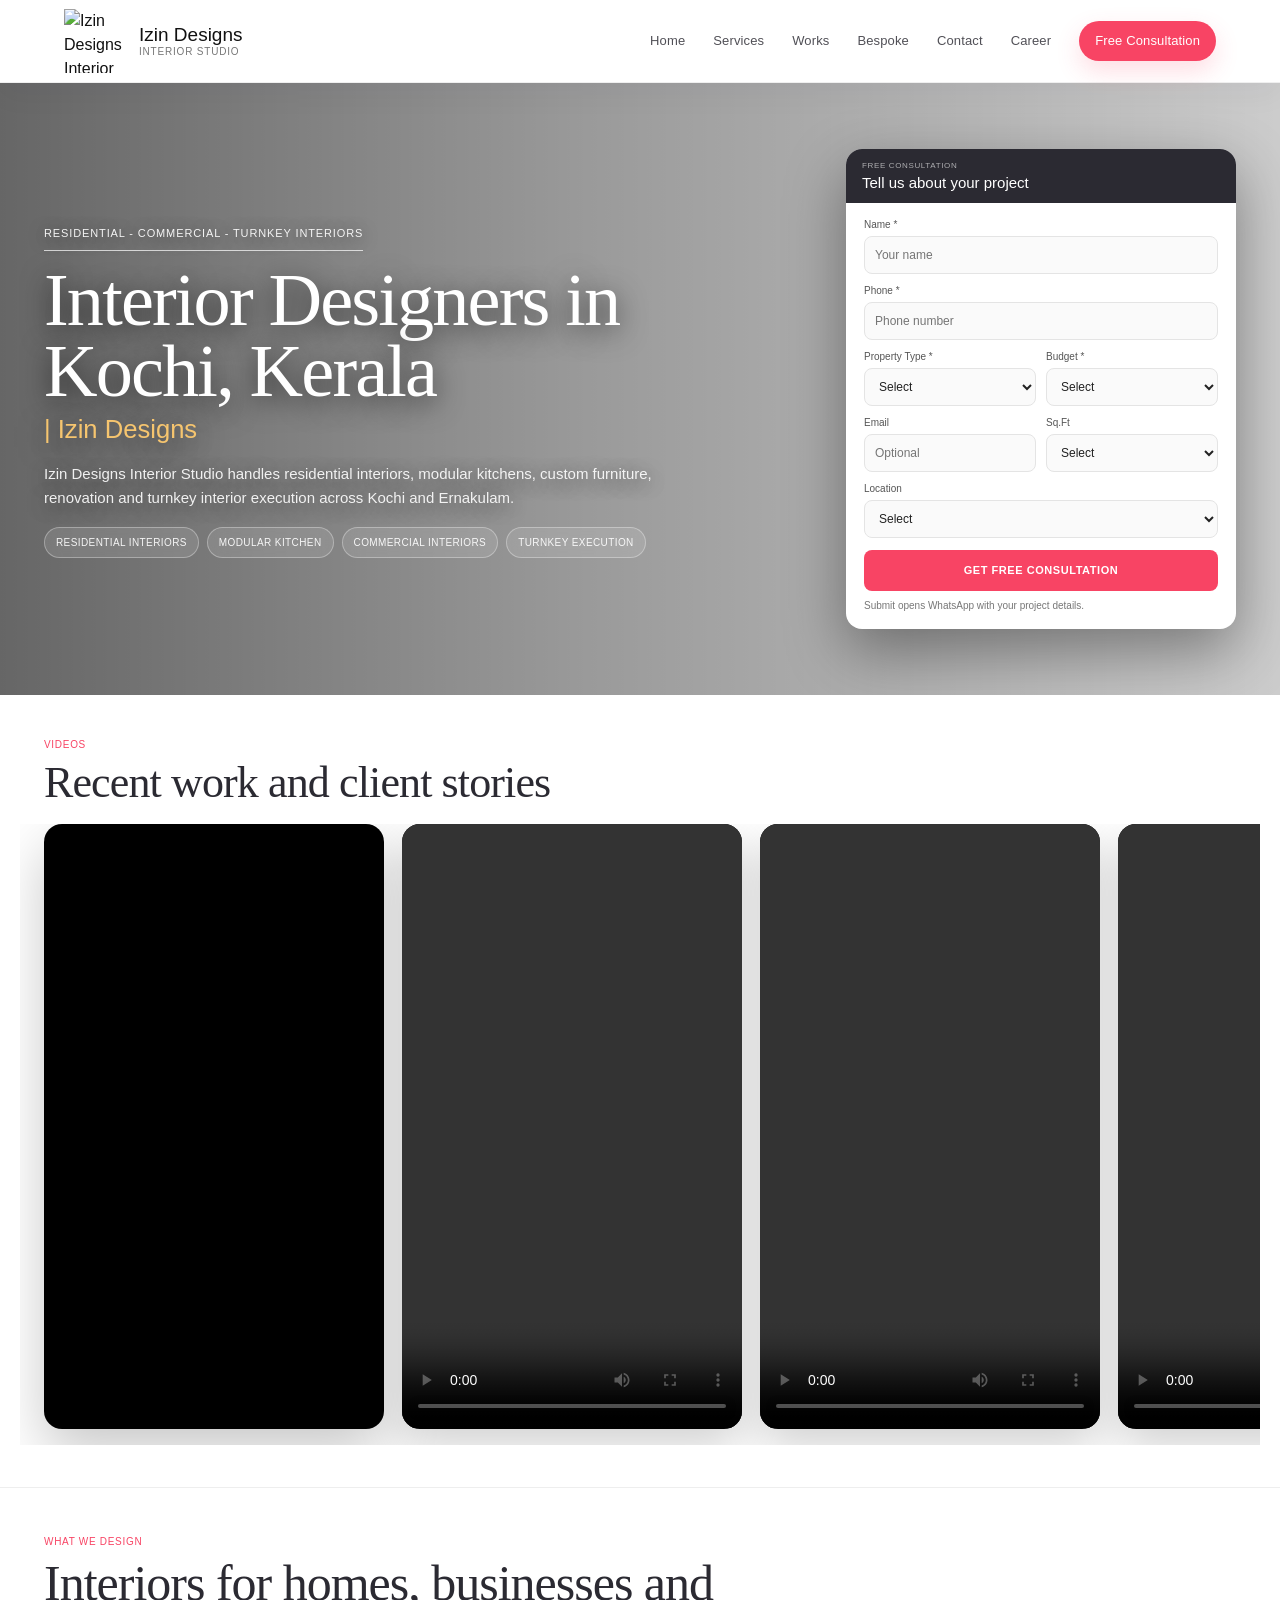
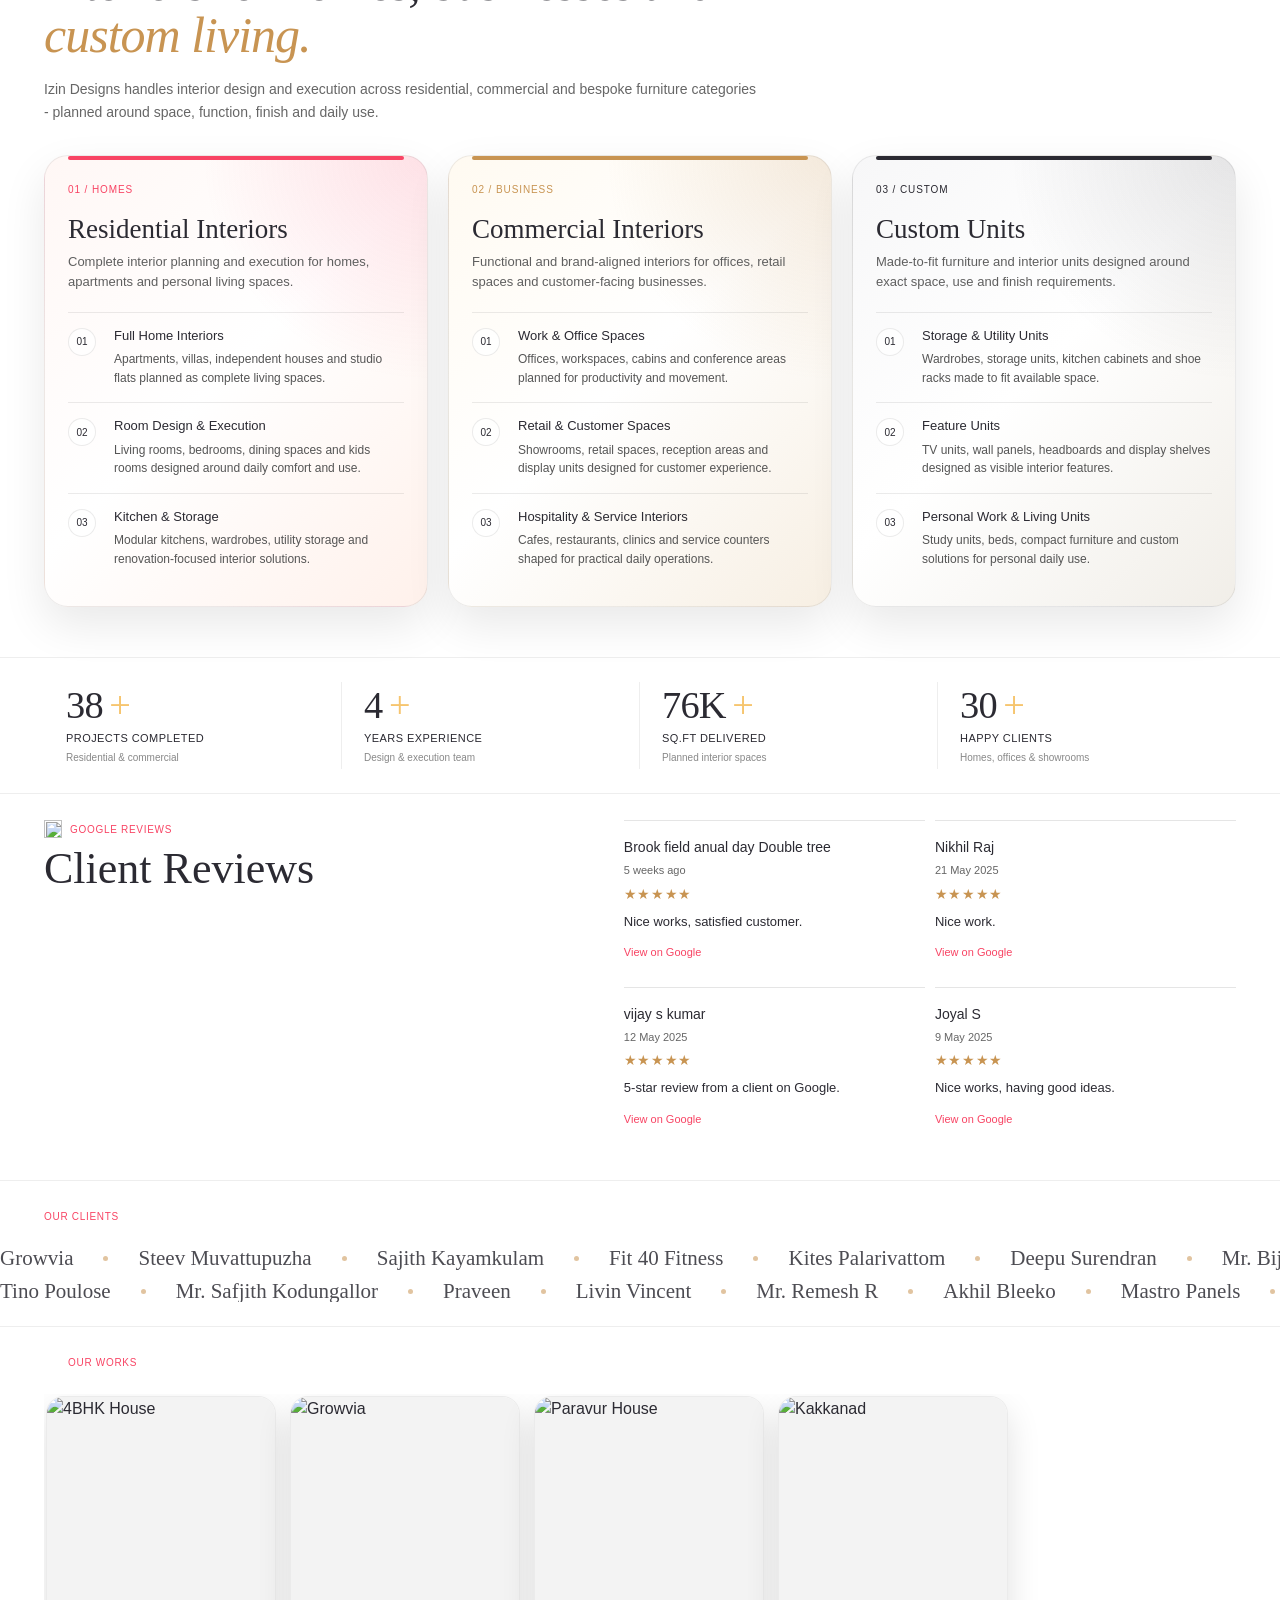
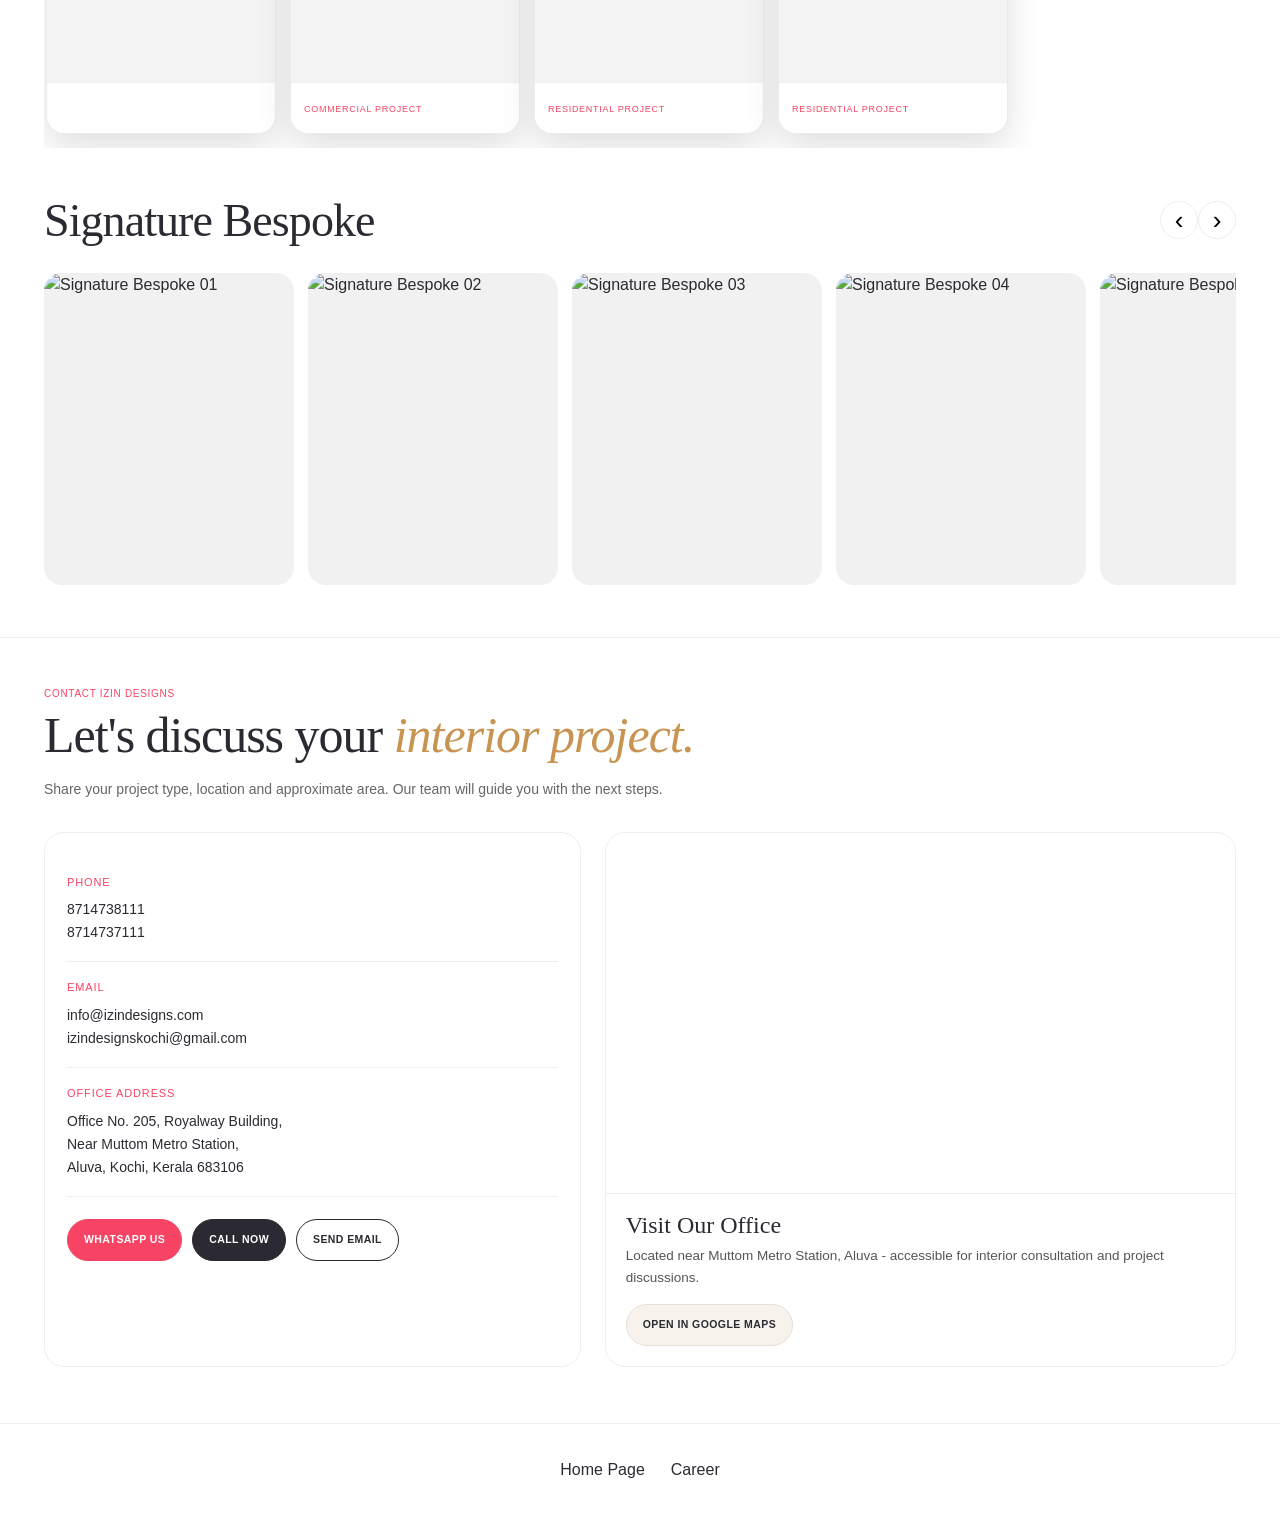
==== commit 21918bab: "Trim review section header" ====
--- a/frontend/index.html
+++ b/frontend/index.html
@@ -220,13 +220,8 @@
 
       <section class="izin-review-section" id="reviews">
         <div class="izin-review-head">
-          <small><span class="izin-google-mark" aria-hidden="true">G</span> Google Reviews</small>
+          <small><img class="izin-google-mark" src="https://image.similarpng.com/file/similarpng/very-thumbnail/2020/06/Logo-google-icon-PNG.png" alt="">Google Reviews</small>
           <h2>Client Reviews</h2>
-          <p>These are manual review highlights from the Izin Designs Google Business Profile. Each card links back to the reviewer profile you shared.</p>
-          <div class="izin-review-actions">
-            <a class="primary" href="https://www.google.com/search?q=Izin+Designs+Interior+Studio+Kochi+reviews" target="_blank" rel="noopener noreferrer"><span class="izin-google-mark" aria-hidden="true">G</span> Read on Google</a>
-            <span>Manual highlights from Google reviewers</span>
-          </div>
         </div>
 
         <div class="izin-review-grid">
--- a/frontend/styles.css
+++ b/frontend/styles.css
@@ -989,39 +989,11 @@
   color: var(--ink);
 }
 
-.izin-review-head p {
-  max-width: 620px;
-  margin: 14px 0 0;
-  font-size: 14px;
-  line-height: 1.75;
-  color: var(--muted);
-}
-
 .izin-google-mark {
-  display: inline-grid;
-  place-items: center;
+  display: block;
   width: 18px;
   height: 18px;
-  border-radius: 50%;
-  border: 1px solid rgba(0, 0, 0, 0.08);
-  font-size: 11px;
-  font-weight: 700;
-  line-height: 1;
-  color: #ffffff;
-  background: linear-gradient(135deg, #4285f4 0%, #34a853 38%, #fbbc05 68%, #ea4335 100%);
-}
-
-.izin-review-actions {
-  display: flex;
-  flex-wrap: wrap;
-  gap: 12px 16px;
-  align-items: center;
-  margin-top: 20px;
-}
-
-.izin-review-actions span {
-  font-size: 12px;
-  color: var(--muted);
+  object-fit: contain;
 }
 
 .izin-review-grid {
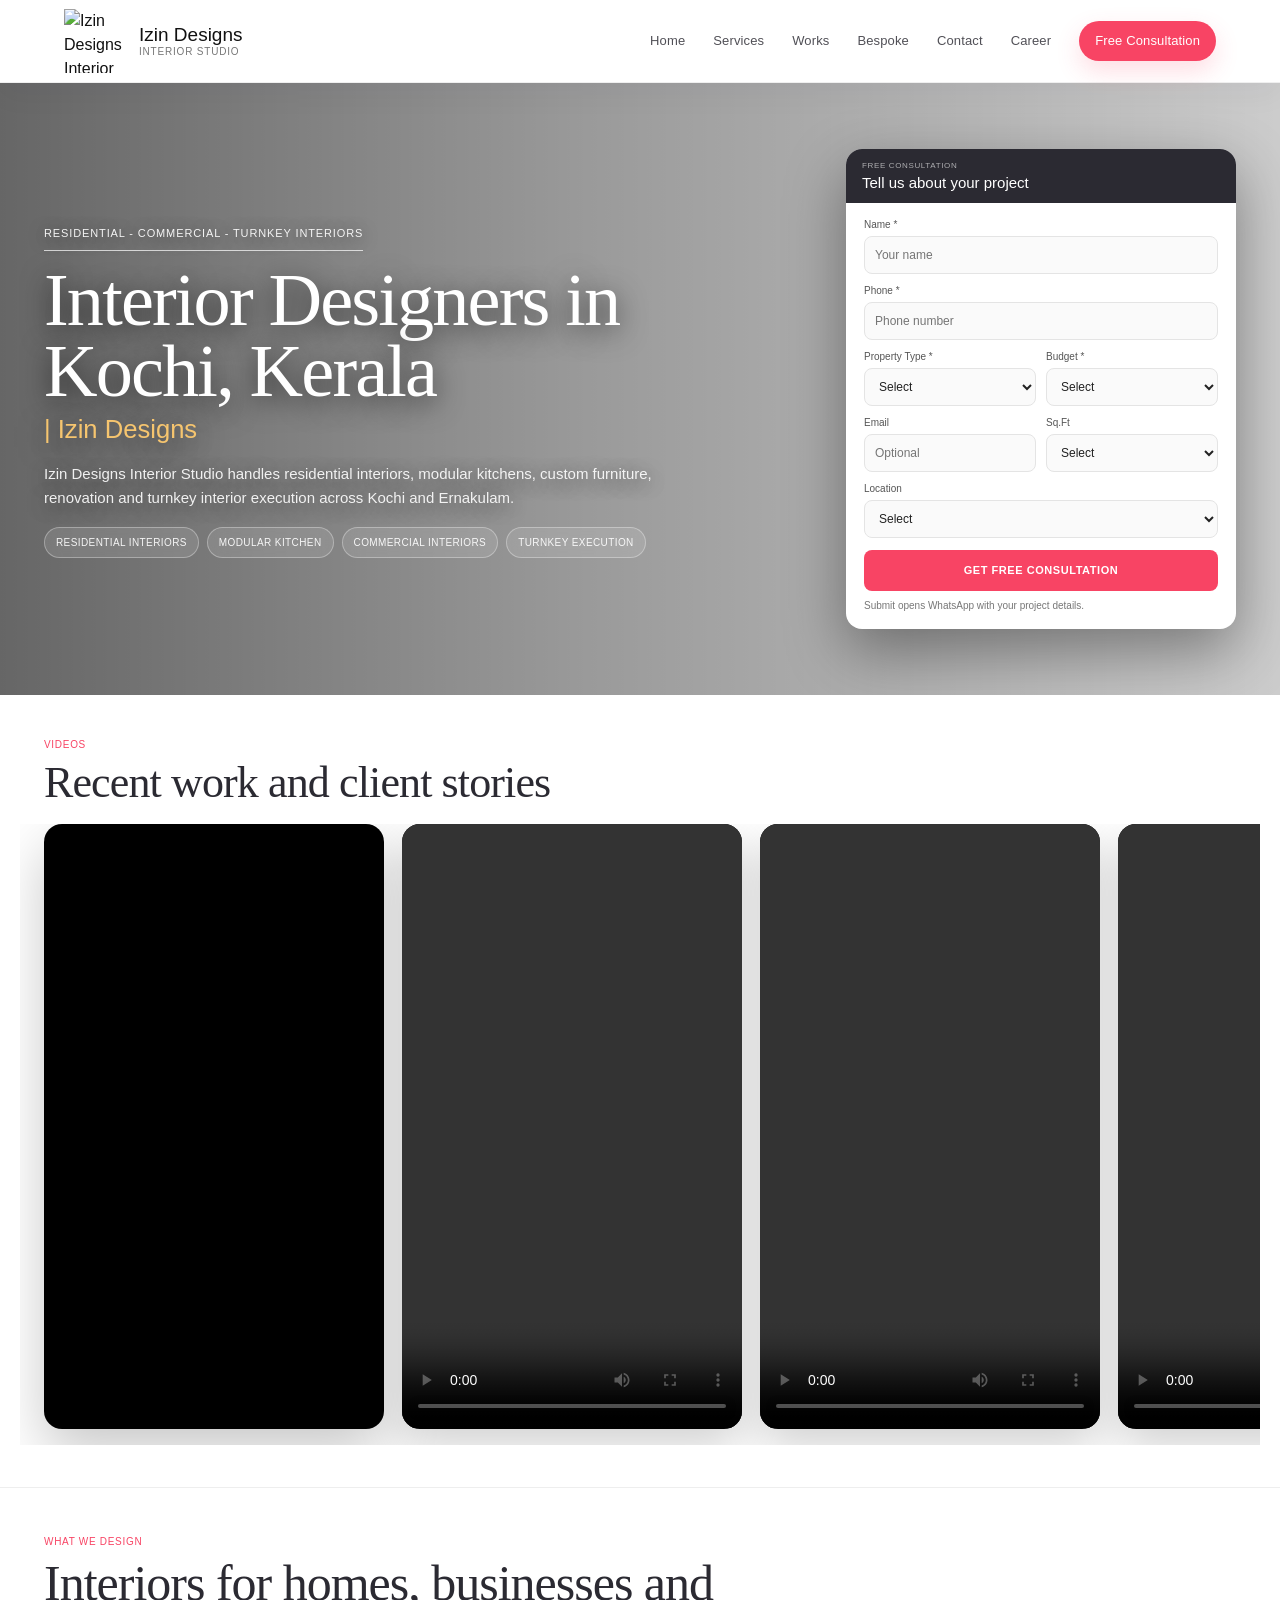
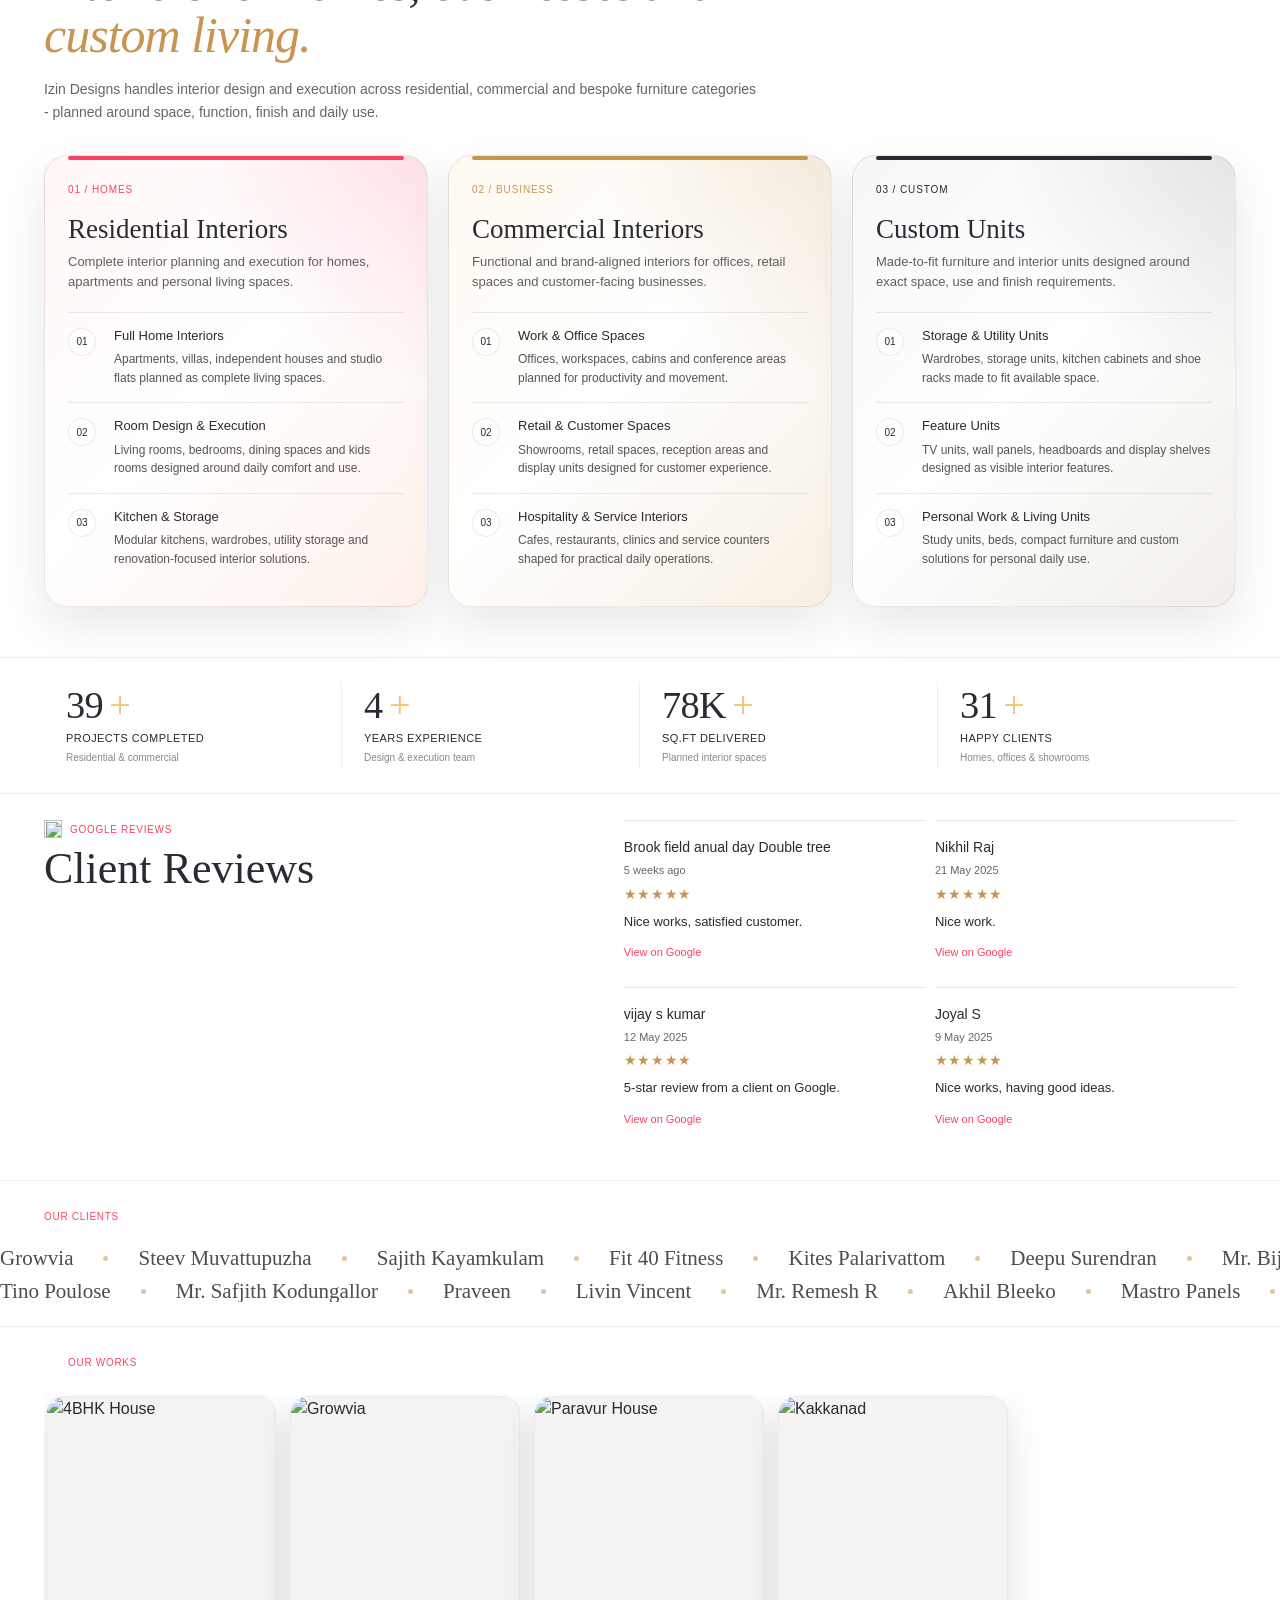
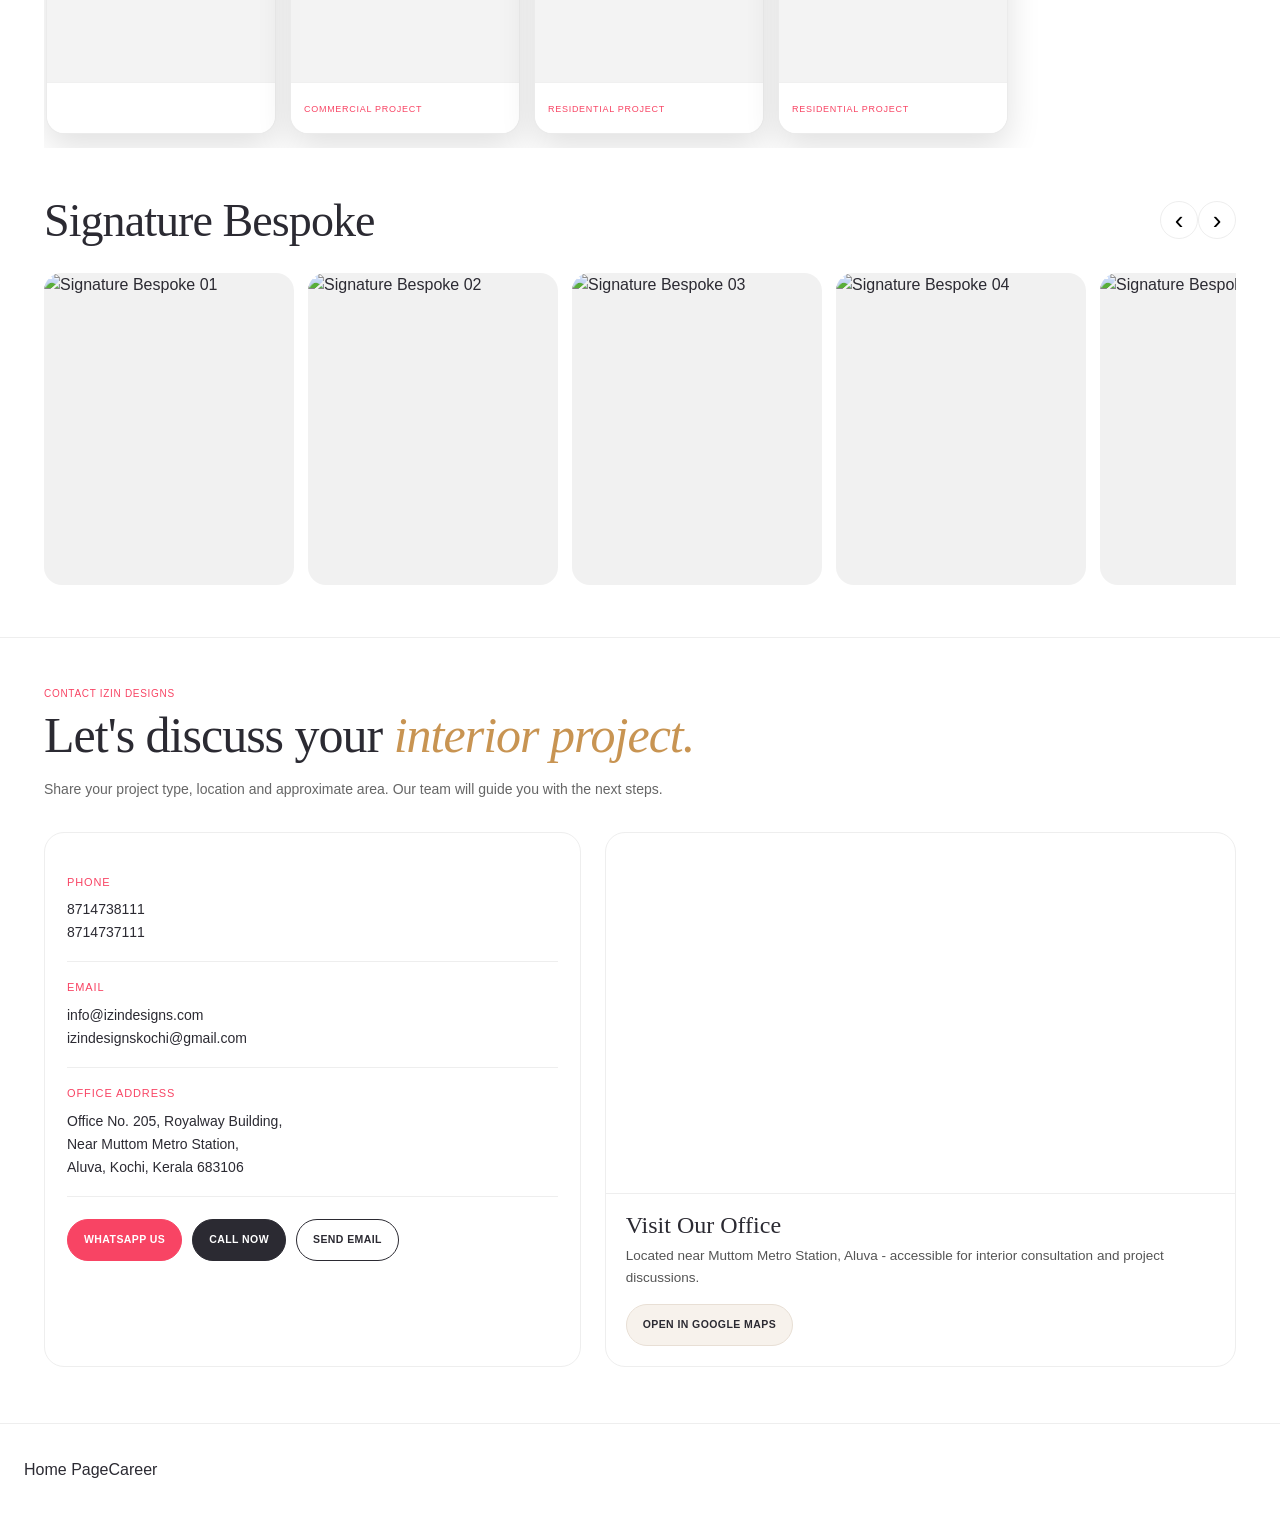
==== commit 6d0f642a: "Update stale homepage title fallback" ====
--- a/frontend/index.html
+++ b/frontend/index.html
@@ -3,8 +3,8 @@
   <head>
     <meta charset="utf-8">
     <meta name="viewport" content="width=device-width, initial-scale=1">
-    <title>Home Page - Izin Designs Interior Studio</title>
-    <meta name="description" content="Izin Designs Interior Studio handles residential interiors, modular kitchens, custom furniture, renovation and turnkey interior execution across Kochi and Ernakulam.">
+    <title>Interior Designers in Kochi | IZIN Designs Interior Studio</title>
+    <meta name="description" content="Custom home and commercial interior design in Kochi and Aluva, Kerala. Modular kitchens, bespoke furniture, turnkey execution and consultation.">
     <link rel="stylesheet" href="styles.css">
   </head>
   <body>
--- a/frontend/styles.css
+++ b/frontend/styles.css
@@ -1365,12 +1365,373 @@
 .site-footer {
   padding: 34px 24px;
   border-top: 1px solid var(--line);
-  text-align: center;
-}
-
-.site-footer nav {
+  background: #ffffff;
+}
+
+.site-footer-inner {
+  max-width: 1240px;
+  margin: 0 auto;
+  display: grid;
+  grid-template-columns: minmax(0, 1.2fr) minmax(280px, 0.8fr);
+  gap: 22px;
+  align-items: start;
+}
+
+.site-footer-brand {
+  text-align: left;
+}
+
+.site-footer-brand strong {
+  display: block;
+  margin-bottom: 10px;
+  font-size: 15px;
+  font-weight: 500;
+}
+
+.site-footer-brand p {
+  margin: 0 0 7px;
+  font-size: 12px;
+  line-height: 1.65;
+  color: var(--muted);
+}
+
+.site-footer-brand p span {
+  display: inline-block;
+  margin: 0 7px;
+  color: #b5b5b5;
+}
+
+.site-footer-service-area {
+  color: var(--ink);
+}
+
+.site-footer-nav {
+  display: flex;
+  flex-wrap: wrap;
+  justify-content: flex-end;
+  gap: 10px 18px;
+  font-size: 12px;
+}
+
+.site-footer-nav a {
+  color: var(--ink);
+}
+
+.izin-breadcrumbs,
+.rank-math-breadcrumb {
+  display: flex;
+  flex-wrap: wrap;
+  gap: 8px;
+  align-items: center;
+  margin-bottom: 22px;
+  font-size: 11px;
+  color: #777777;
+}
+
+.izin-breadcrumbs a,
+.rank-math-breadcrumb a {
+  color: var(--pink);
+}
+
+.post-page,
+.page-main,
+.archive-main {
+  background: #f7f4f0;
+  min-height: 100vh;
+}
+
+.post-shell,
+.archive-shell {
+  width: min(1120px, calc(100% - 48px));
+  margin: 0 auto;
+}
+
+.post-article,
+.page-article,
+.archive-shell {
+  padding: 108px 0 72px;
+}
+
+.post-header,
+.page-header,
+.archive-header {
+  max-width: 840px;
+  margin-bottom: 24px;
+}
+
+.post-category,
+.archive-header span,
+.section-heading span {
+  display: inline-block;
+  margin-bottom: 10px;
+  font-size: 10px;
+  font-weight: 600;
+  letter-spacing: 0.08em;
+  text-transform: uppercase;
+  color: var(--pink);
+}
+
+.post-header h1,
+.page-header h1,
+.archive-header h1 {
+  margin: 0;
+  font-family: Georgia, "Times New Roman", serif;
+  font-size: clamp(34px, 5vw, 60px);
+  line-height: 1.04;
+  font-weight: 400;
+}
+
+.post-meta {
+  display: flex;
+  flex-wrap: wrap;
+  gap: 10px 18px;
+  margin-top: 14px;
+  font-size: 12px;
+  color: var(--muted);
+}
+
+.post-featured-image,
+.page-featured-image {
+  margin: 0 0 26px;
+  border-radius: 18px;
+  overflow: hidden;
+  box-shadow: 0 18px 44px rgba(0, 0, 0, 0.1);
+}
+
+.post-featured-image img,
+.page-featured-image img {
+  width: 100%;
+  height: auto;
+}
+
+.post-content,
+.page-content,
+.archive-description {
+  font-size: 16px;
+  line-height: 1.8;
+  color: #3a3a42;
+}
+
+.post-content > *:first-child,
+.page-content > *:first-child {
+  margin-top: 0;
+}
+
+.post-content h2,
+.post-content h3,
+.page-content h2,
+.page-content h3 {
+  font-family: Georgia, "Times New Roman", serif;
+  font-weight: 400;
+  line-height: 1.15;
+  color: var(--ink);
+}
+
+.post-content a,
+.page-content a,
+.archive-description a {
+  color: var(--pink);
+}
+
+.post-footer {
+  margin-top: 32px;
+  padding-top: 20px;
+  border-top: 1px solid var(--line);
+}
+
+.post-author-box {
+  margin-top: 28px;
+  padding: 18px 20px;
+  border: 1px solid var(--line);
+  border-radius: 16px;
+  background: #ffffff;
+}
+
+.post-author-box strong {
+  display: block;
+  margin-bottom: 8px;
+  font-size: 15px;
+  font-weight: 500;
+  color: var(--ink);
+}
+
+.post-author-box p {
+  margin: 0;
+  font-size: 13px;
+  line-height: 1.7;
+  color: var(--muted);
+}
+
+.post-tags a {
   display: inline-flex;
-  gap: 26px;
+  margin: 0 8px 8px 0;
+  padding: 8px 12px;
+  border: 1px solid var(--line);
+  border-radius: 999px;
+  background: #ffffff;
+  font-size: 11px;
+}
+
+.post-pagination {
+  display: grid;
+  grid-template-columns: 1fr 1fr;
+  gap: 12px;
+  margin-top: 22px;
+}
+
+.post-pagination a {
+  display: block;
+  padding: 14px 16px;
+  border: 1px solid var(--line);
+  border-radius: 12px;
+  background: #ffffff;
+}
+
+.post-related {
+  padding: 0 0 72px;
+}
+
+.section-heading {
+  margin-bottom: 22px;
+}
+
+.section-heading h2 {
+  margin: 0;
+  font-family: Georgia, "Times New Roman", serif;
+  font-size: clamp(28px, 4vw, 40px);
+  font-weight: 400;
+}
+
+.post-grid {
+  display: grid;
+  grid-template-columns: repeat(3, minmax(0, 1fr));
+  gap: 18px;
+}
+
+.post-card {
+  min-width: 0;
+}
+
+.post-card-link {
+  display: block;
+  height: 100%;
+  border: 1px solid var(--line);
+  border-radius: 18px;
+  overflow: hidden;
+  background: #ffffff;
+  box-shadow: 0 18px 44px rgba(0, 0, 0, 0.08);
+}
+
+.post-card-media {
+  aspect-ratio: 3 / 2;
+  background: #efefef;
+  overflow: hidden;
+}
+
+.post-card-media img {
+  width: 100%;
+  height: 100%;
+  object-fit: cover;
+}
+
+.post-card-placeholder {
+  display: grid;
+  width: 100%;
+  height: 100%;
+  place-items: center;
+  font-size: 12px;
+  letter-spacing: 0.08em;
+  text-transform: uppercase;
+  color: #666666;
+}
+
+.post-card-body {
+  padding: 16px 16px 18px;
+}
+
+.post-card-category {
+  display: inline-block;
+  margin-bottom: 8px;
+  font-size: 10px;
+  font-weight: 600;
+  letter-spacing: 0.08em;
+  text-transform: uppercase;
+  color: var(--pink);
+}
+
+.post-card-title {
+  margin: 0 0 10px;
+  font-family: Georgia, "Times New Roman", serif;
+  font-size: 24px;
+  line-height: 1.1;
+  font-weight: 400;
+}
+
+.post-card-excerpt {
+  margin: 0;
+  font-size: 13px;
+  line-height: 1.7;
+  color: var(--muted);
+}
+
+.post-card-meta {
+  display: flex;
+  justify-content: space-between;
+  gap: 10px;
+  margin-top: 14px;
+  font-size: 11px;
+  color: var(--muted);
+}
+
+.archive-pagination,
+.archive-empty {
+  margin-top: 28px;
+}
+
+.archive-pagination .nav-links {
+  display: flex;
+  flex-wrap: wrap;
+  gap: 8px;
+}
+
+.archive-pagination .page-numbers {
+  display: inline-flex;
+  align-items: center;
+  justify-content: center;
+  min-width: 38px;
+  min-height: 38px;
+  padding: 0 12px;
+  border: 1px solid var(--line);
+  border-radius: 999px;
+  background: #ffffff;
+}
+
+.archive-empty form {
+  display: flex;
+  flex-wrap: wrap;
+  gap: 10px;
+  margin-top: 12px;
+}
+
+.archive-empty input[type="search"] {
+  min-width: min(100%, 340px);
+  height: 42px;
+  padding: 0 14px;
+  border: 1px solid var(--line);
+  border-radius: 999px;
+  background: #ffffff;
+}
+
+.archive-empty input[type="submit"] {
+  height: 42px;
+  padding: 0 16px;
+  border: 0;
+  border-radius: 999px;
+  background: var(--pink);
+  color: #ffffff;
+  font: inherit;
+  font-size: 12px;
+  cursor: pointer;
 }
 
 @media (max-width: 1024px) {
@@ -1688,6 +2049,35 @@
   .izin-contact-actions a {
     width: 100%;
   }
+
+  .site-footer-inner,
+  .post-grid,
+  .post-pagination {
+    grid-template-columns: 1fr;
+  }
+
+  .site-footer-brand,
+  .site-footer-nav {
+    text-align: left;
+    justify-content: flex-start;
+  }
+
+  .post-shell,
+  .archive-shell {
+    width: calc(100% - 32px);
+  }
+
+  .post-article,
+  .page-article,
+  .archive-shell,
+  .post-related {
+    padding-top: 88px;
+    padding-bottom: 44px;
+  }
+
+  .post-card-title {
+    font-size: 22px;
+  }
 }
 
 @media (max-width: 360px) {
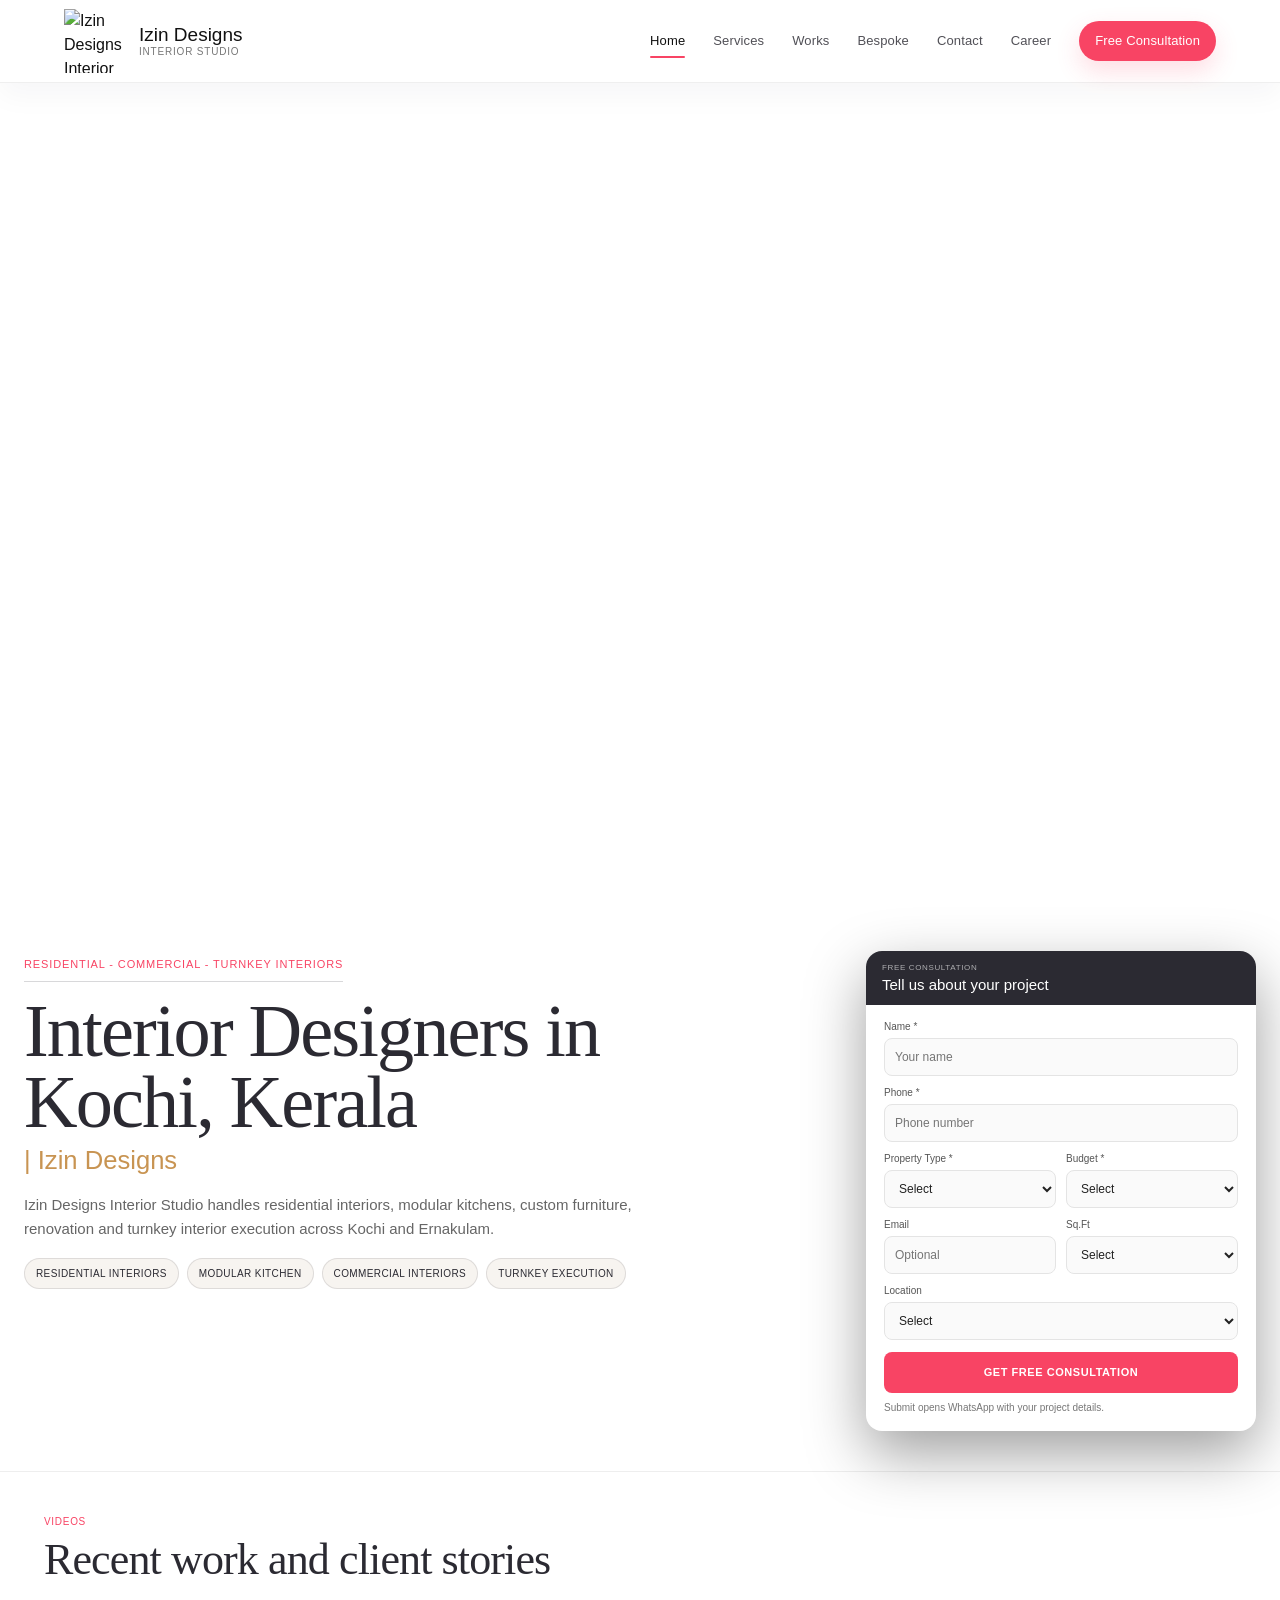
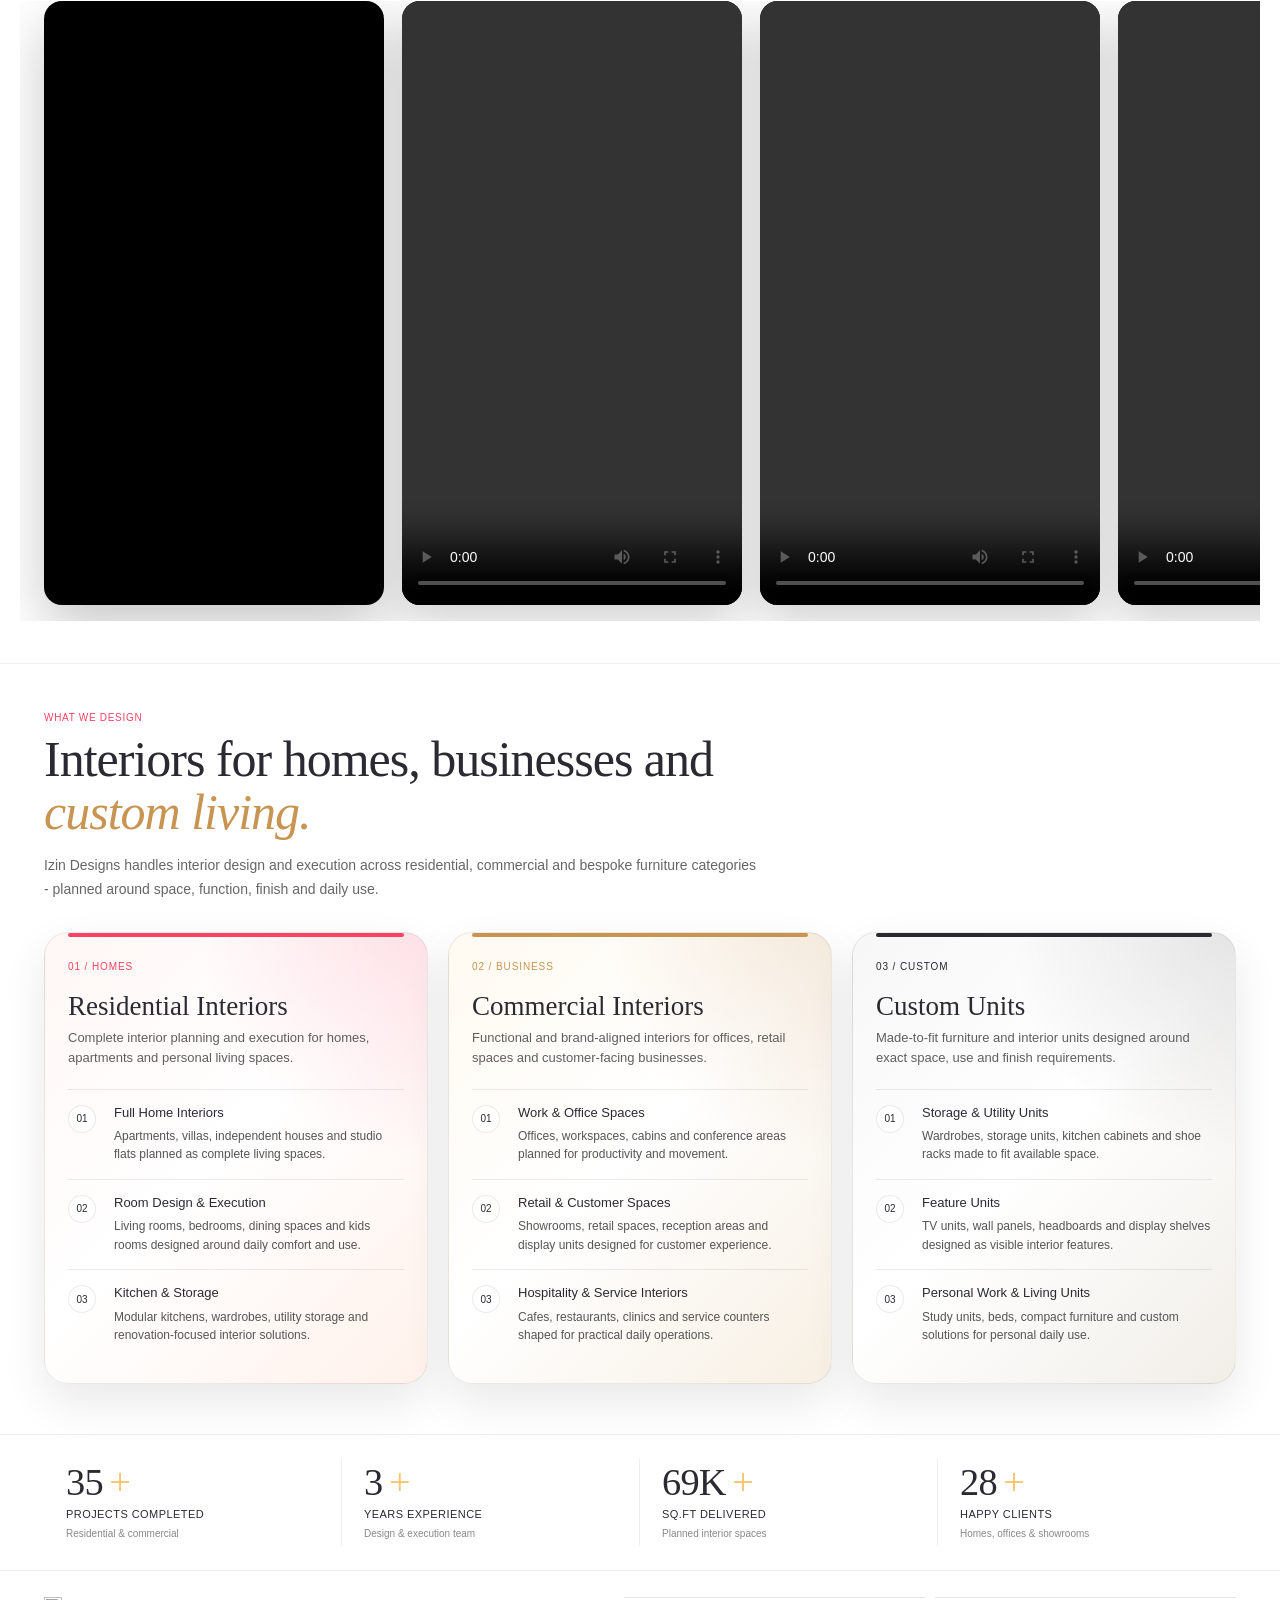
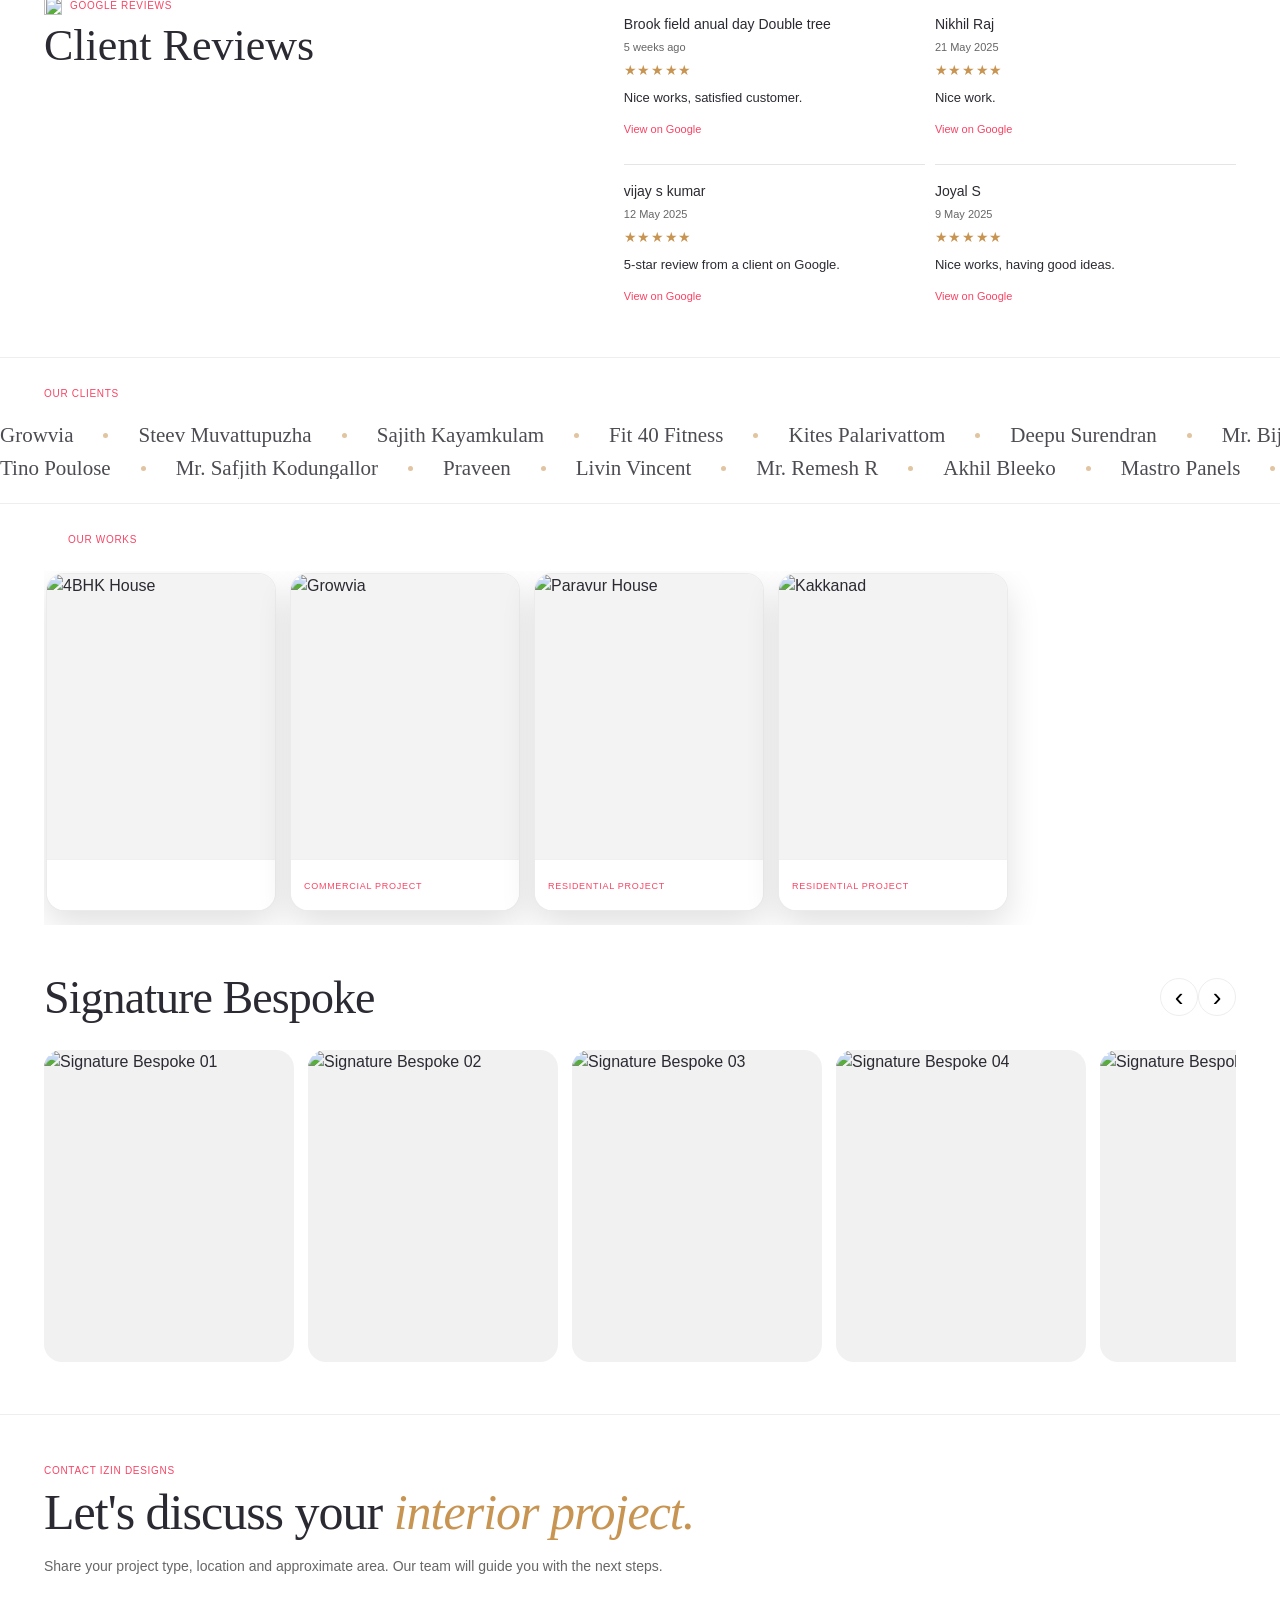
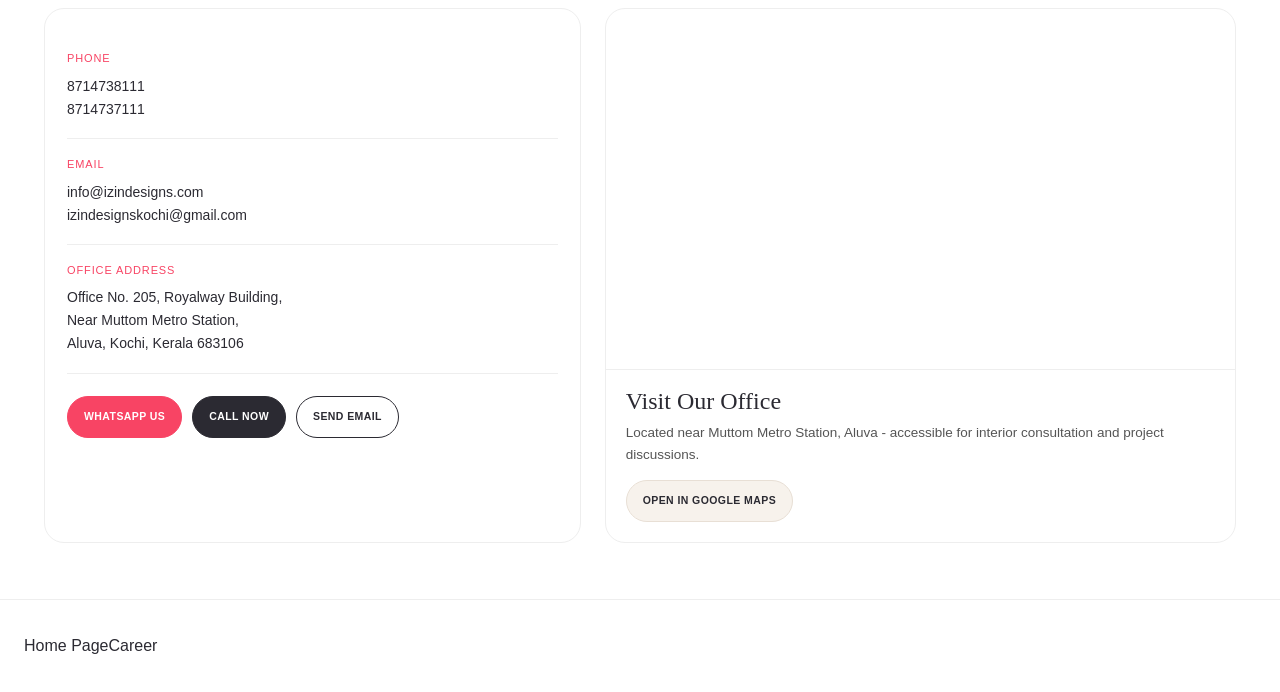
==== commit 79e5efb3: "Move homepage form below hero image" ====
--- a/frontend/index.html
+++ b/frontend/index.html
@@ -36,9 +36,11 @@
     </header>
 
     <main>
-      <section class="izin-hero" id="home">
-        <div class="izin-hero-inner">
-          <div class="izin-hero-title">
+      <section class="izin-hero" id="home"></section>
+
+      <section class="izin-intro-section" id="consultation">
+        <div class="izin-intro-inner">
+          <div class="izin-hero-title izin-intro-copy">
             <div class="izin-small-label">Residential - Commercial - Turnkey Interiors</div>
             <h1>Interior Designers in Kochi, Kerala <span>| Izin Designs</span></h1>
             <p class="izin-hero-sub">Izin Designs Interior Studio handles residential interiors, modular kitchens, custom furniture, renovation and turnkey interior execution across Kochi and Ernakulam.</p>
@@ -51,7 +53,7 @@
             <button class="mobile-consultation-btn" type="button" data-consultation-open>Get Free Consultation</button>
           </div>
 
-          <div class="izin-form-card" id="consultation">
+          <div class="izin-form-card">
             <div class="izin-form-head">
               <small>Free Consultation</small>
               <h3>Tell us about your project</h3>
--- a/frontend/styles.css
+++ b/frontend/styles.css
@@ -197,30 +197,60 @@
 .izin-hero {
   position: relative;
   width: 100%;
-  min-height: 68vh;
+  min-height: calc(100vh - 76px);
   overflow: hidden;
-  background:
-    linear-gradient(90deg, rgba(0, 0, 0, 0.60) 0%, rgba(0, 0, 0, 0.40) 45%, rgba(0, 0, 0, 0.20) 100%),
-    url("https://images.unsplash.com/photo-1600210492486-724fe5c67fb0?auto=format&fit=crop&q=85&w=2000") center / cover no-repeat;
-}
-
-.izin-hero-inner {
-  position: relative;
-  z-index: 2;
-  width: 100%;
-  max-width: 1240px;
-  min-height: 68vh;
+  background: url("https://izindesigns.com/wp-content/uploads/2026/06/izin-designs-interior-studio.png") center center / cover no-repeat;
+}
+
+.izin-intro-section {
+  background: #ffffff;
+  border-bottom: 1px solid var(--line);
+}
+
+.izin-intro-inner {
+  width: min(1240px, calc(100% - 48px));
   margin: 0 auto;
-  padding: 42px 24px;
+  padding: 44px 0 40px;
   display: grid;
   grid-template-columns: minmax(0, 1fr) 390px;
-  align-items: center;
+  align-items: start;
   gap: 46px;
 }
 
 .izin-hero-title {
   max-width: 760px;
   color: #ffffff;
+}
+
+.izin-intro-copy {
+  color: var(--ink);
+}
+
+.izin-intro-copy .izin-small-label {
+  border-bottom-color: rgba(43, 42, 50, 0.18);
+  color: var(--pink);
+  text-shadow: none;
+}
+
+.izin-intro-copy h1 {
+  color: var(--ink);
+  text-shadow: none;
+}
+
+.izin-intro-copy h1 span {
+  color: var(--gold);
+}
+
+.izin-intro-copy .izin-hero-sub {
+  color: var(--muted);
+  text-shadow: none;
+}
+
+.izin-intro-copy .izin-hero-tags span {
+  border-color: rgba(43, 42, 50, 0.12);
+  background: #f7f4f0;
+  color: var(--ink);
+  backdrop-filter: none;
 }
 
 .izin-small-label {
@@ -320,6 +350,27 @@
   box-shadow: 0 22px 60px rgba(0, 0, 0, 0.38);
 }
 
+.izin-intro-copy.izin-hero-title h1 {
+  color: var(--ink);
+  text-shadow: none;
+}
+
+.izin-intro-copy.izin-hero-title h1 span {
+  color: var(--gold);
+}
+
+.izin-intro-copy .izin-hero-sub {
+  color: var(--muted);
+  text-shadow: none;
+}
+
+.izin-intro-copy .izin-hero-tags span {
+  border-color: rgba(43, 42, 50, 0.12);
+  background: #f7f4f0;
+  color: var(--ink);
+  backdrop-filter: none;
+}
+
 .izin-form-head {
   position: relative;
   padding: 11px 16px;
@@ -1735,10 +1786,9 @@
 }
 
 @media (max-width: 1024px) {
-  .izin-hero-inner {
+  .izin-intro-inner {
     grid-template-columns: minmax(0, 1fr) 360px;
     gap: 30px;
-    padding: 34px 20px;
   }
 }
 
@@ -1835,38 +1885,18 @@
 
   .izin-hero {
     min-height: 485px;
-    overflow: visible;
-    background: #ffffff;
-    padding-bottom: 34px;
-  }
-
-  .izin-hero::before {
-    content: "";
-    position: absolute;
-    inset: 0 0 auto;
-    height: 485px;
-    z-index: 1;
-    background:
-      linear-gradient(180deg, rgba(0, 0, 0, 0.70) 0%, rgba(0, 0, 0, 0.52) 56%, rgba(0, 0, 0, 0.24) 100%),
-      url("https://images.unsplash.com/photo-1600210492486-724fe5c67fb0?auto=format&fit=crop&q=85&w=1200") center / cover no-repeat;
-  }
-
-  .izin-hero-inner {
-    min-height: auto;
-    display: flex;
-    flex-direction: column;
-    align-items: stretch;
-    gap: 0;
-    padding: 30px 16px 0;
-  }
-
-  .izin-hero-title {
-    min-height: 345px;
+  }
+
+  .izin-intro-inner {
+    width: calc(100% - 32px);
+    padding: 30px 0 34px;
+    grid-template-columns: 1fr;
+    gap: 22px;
+  }
+
+  .izin-intro-copy {
+    min-height: 0;
     max-width: 100%;
-    display: flex;
-    flex-direction: column;
-    justify-content: center;
-    padding-right: 4px;
   }
 
   .izin-small-label {
@@ -1875,27 +1905,27 @@
     margin-bottom: 10px;
   }
 
-  .izin-hero-title h1 {
+  .izin-intro-copy h1 {
     max-width: 360px;
     font-size: clamp(36px, 10vw, 44px);
     line-height: 1.02;
     letter-spacing: -0.02em;
   }
 
-  .izin-hero-title h1 span {
+  .izin-intro-copy h1 span {
     font-size: 17px;
   }
 
-  .izin-hero-sub {
-    max-width: 345px;
+  .izin-intro-copy .izin-hero-sub {
+    max-width: 100%;
     font-size: 11.5px;
   }
 
-  .izin-hero-tags {
+  .izin-intro-copy .izin-hero-tags {
     display: none;
   }
 
-  .mobile-consultation-btn {
+  .izin-intro-copy .mobile-consultation-btn {
     display: inline-flex;
     align-items: center;
     justify-content: center;
@@ -1903,11 +1933,10 @@
 
   .izin-form-card {
     position: relative;
-    z-index: 3;
     display: none;
-    margin-top: 10px;
+    margin-top: 0;
     border-radius: 15px;
-    box-shadow: 0 18px 42px rgba(0, 0, 0, 0.22);
+    box-shadow: 0 18px 42px rgba(0, 0, 0, 0.14);
   }
 
   .izin-form-card.is-open {
@@ -1958,8 +1987,6 @@
   }
 
   .shorts-section {
-    position: relative;
-    z-index: 4;
     padding: 34px 0;
   }
 
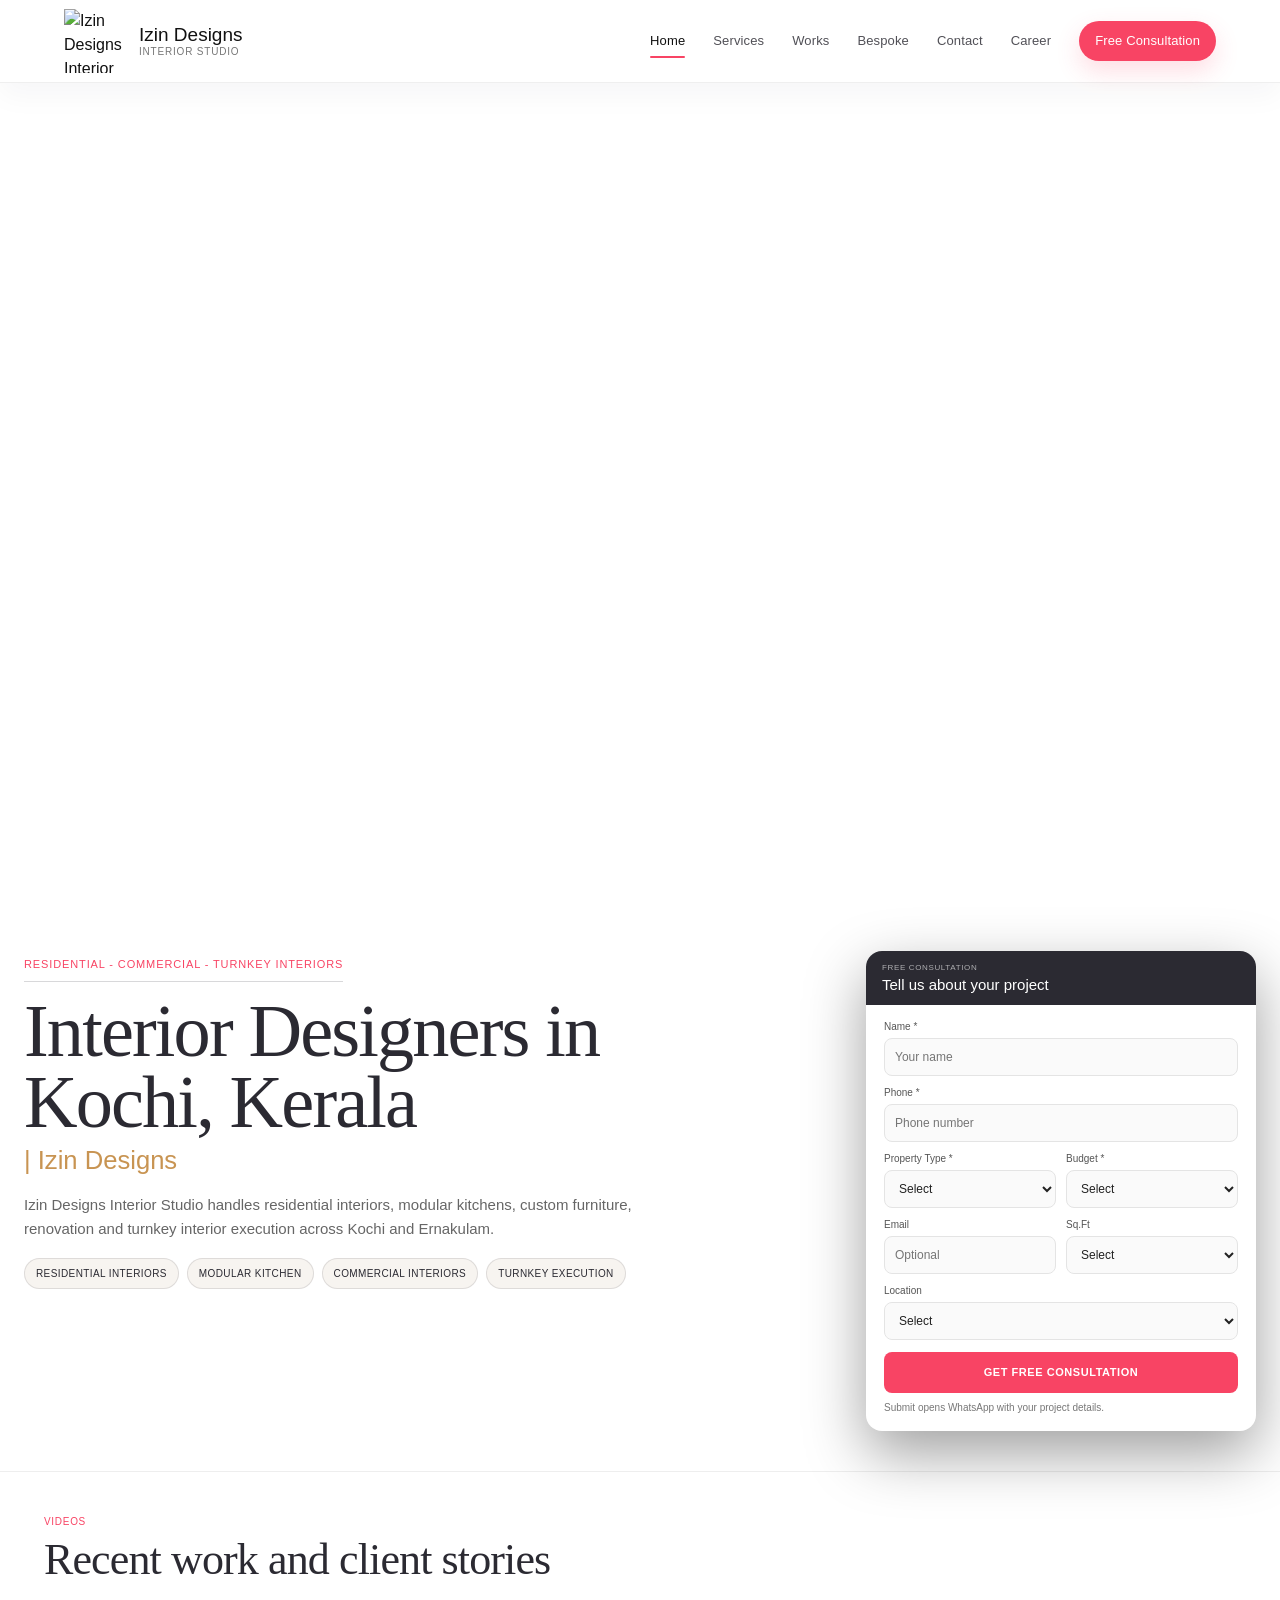
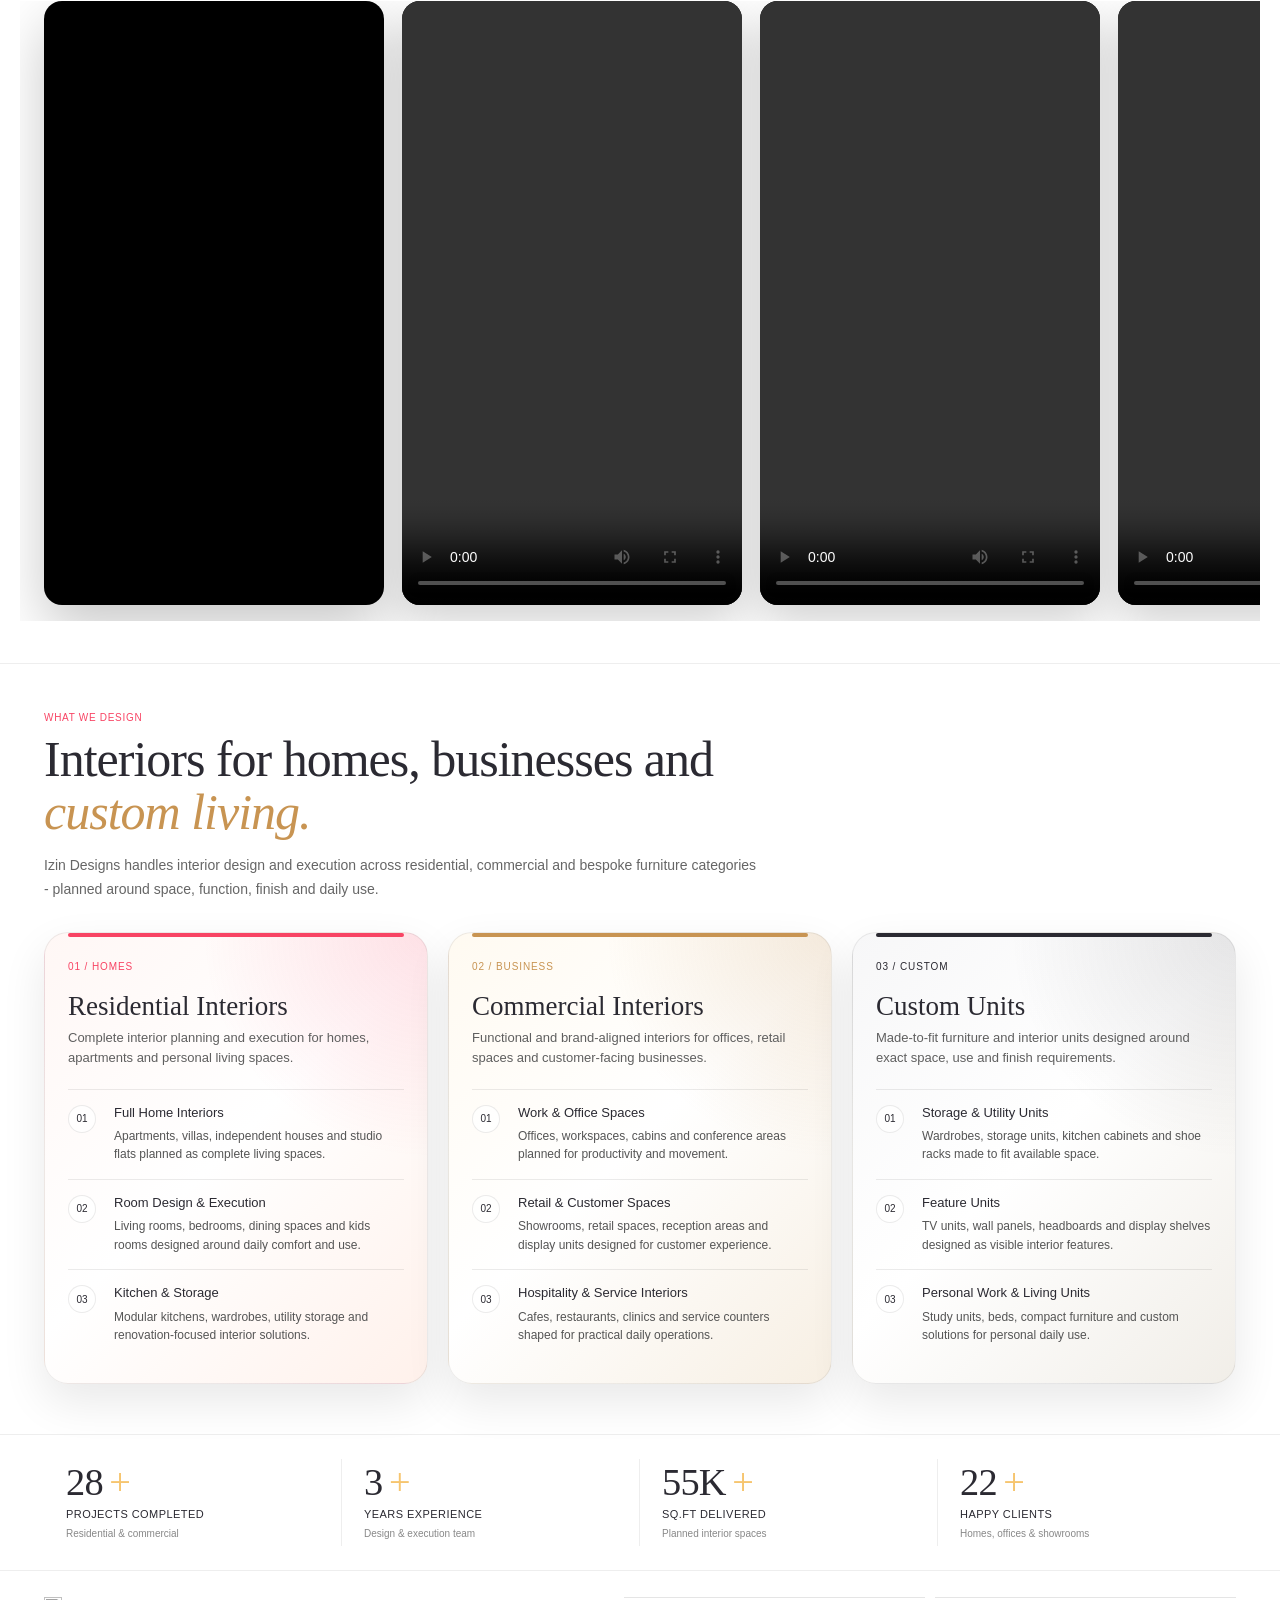
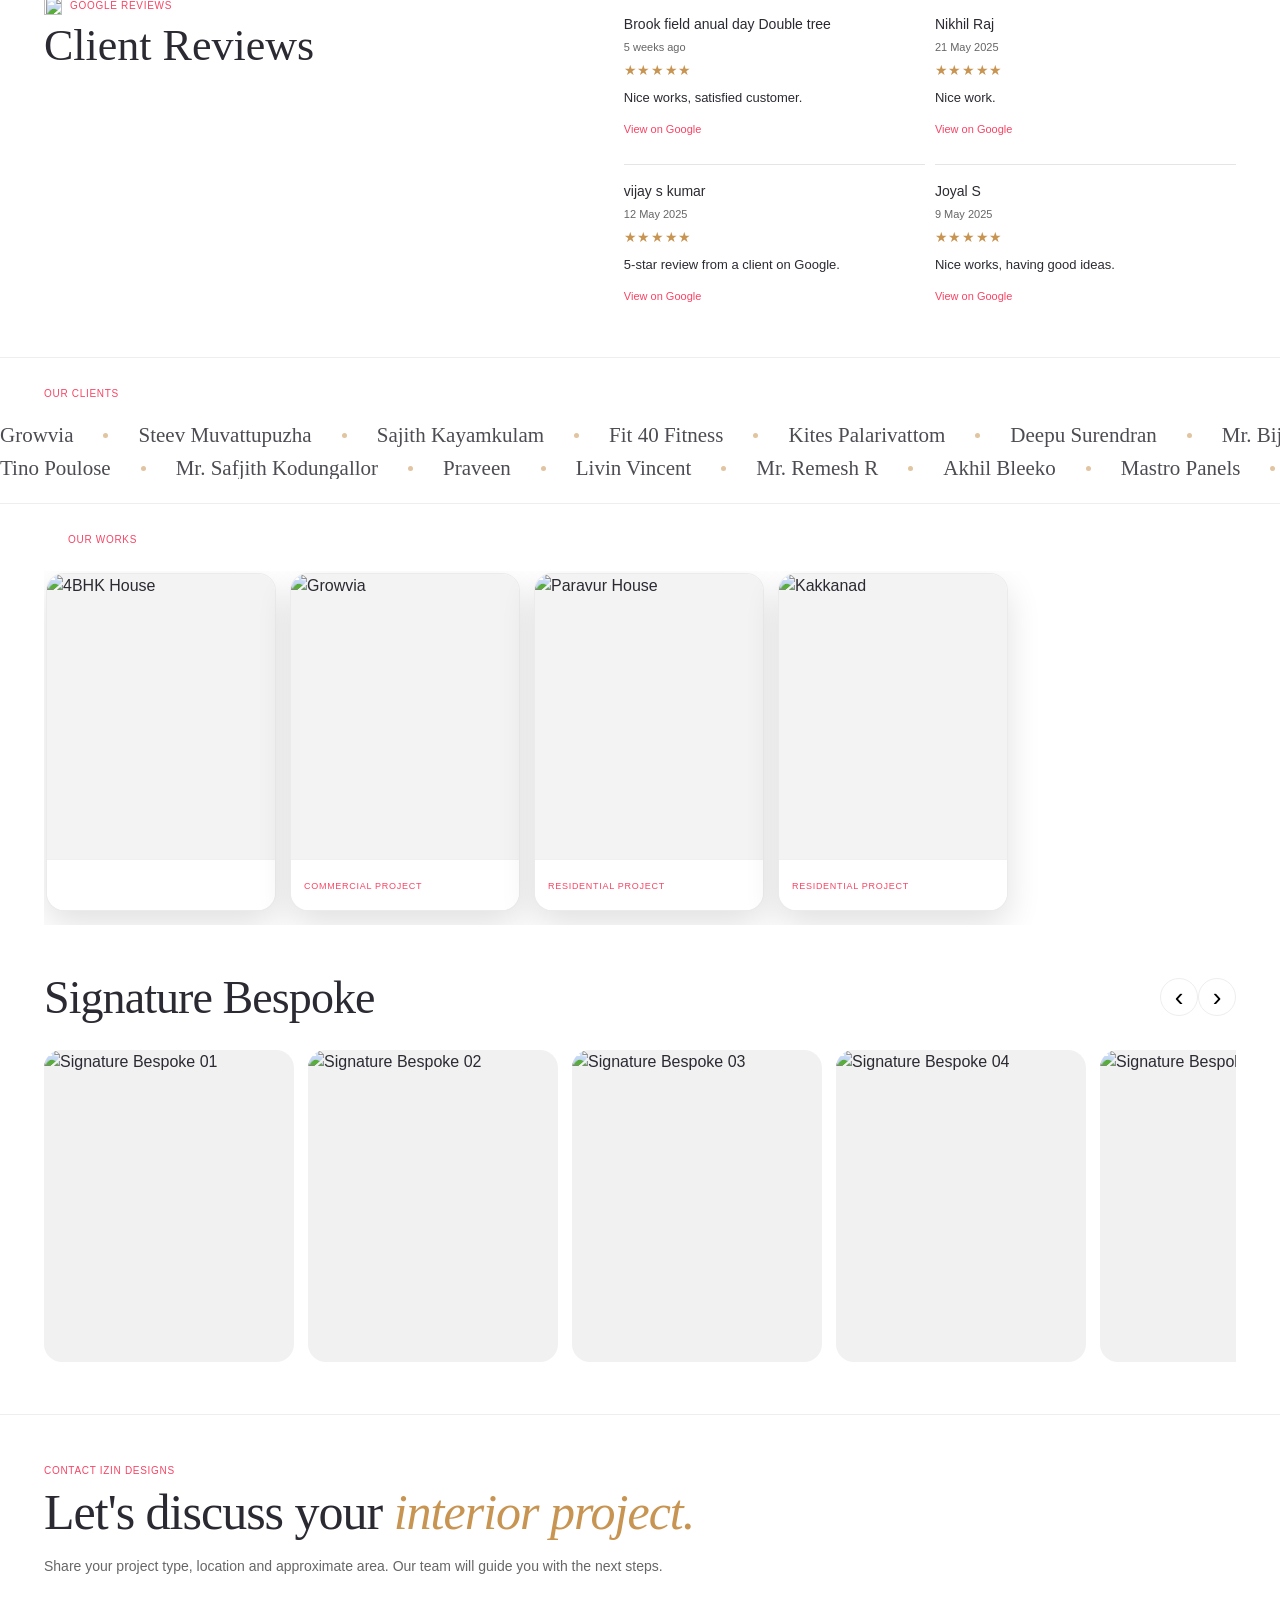
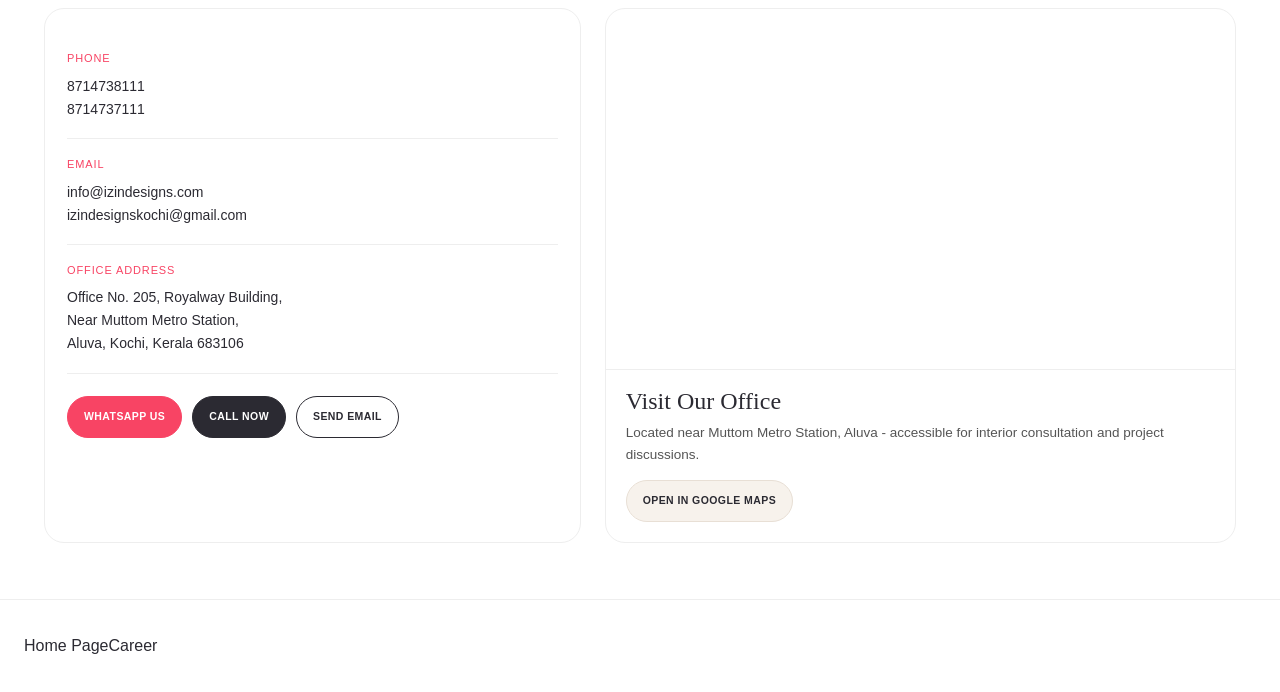
==== commit f2c55a61: "Refine homepage hero and consultation layout" ====
--- a/frontend/index.html
+++ b/frontend/index.html
@@ -50,89 +50,86 @@
               <span>Commercial Interiors</span>
               <span>Turnkey Execution</span>
             </div>
-            <button class="mobile-consultation-btn" type="button" data-consultation-open>Get Free Consultation</button>
           </div>
 
           <div class="izin-form-card">
             <div class="izin-form-head">
               <small>Free Consultation</small>
               <h3>Tell us about your project</h3>
-              <button class="izin-form-close" type="button" aria-label="Close consultation form" data-consultation-close>×</button>
-            </div>
-            <form class="izin-form-body" data-lead-form>
+            </div>
+          <form class="izin-form-body" data-lead-form>
+            <div class="izin-field">
+              <label for="izinName">Name *</label>
+              <input type="text" id="izinName" name="name" placeholder="Your name" required>
+            </div>
+            <div class="izin-field">
+              <label for="izinPhone">Phone *</label>
+              <input type="tel" id="izinPhone" name="phone" placeholder="Phone number" required>
+            </div>
+            <div class="izin-form-grid">
               <div class="izin-field">
-                <label for="izinName">Name *</label>
-                <input type="text" id="izinName" name="name" placeholder="Your name" required>
+                <label for="izinProperty">Property Type *</label>
+                <select id="izinProperty" name="property_type" required>
+                  <option value="">Select</option>
+                  <option>Apartment / Flat</option>
+                  <option>Villa</option>
+                  <option>Independent House</option>
+                  <option>Office</option>
+                  <option>Showroom</option>
+                  <option>Cafe / Restaurant</option>
+                  <option>Renovation</option>
+                  <option>Other</option>
+                </select>
               </div>
               <div class="izin-field">
-                <label for="izinPhone">Phone *</label>
-                <input type="tel" id="izinPhone" name="phone" placeholder="Phone number" required>
+                <label for="izinBudget">Budget *</label>
+                <select id="izinBudget" name="budget" required>
+                  <option value="">Select</option>
+                  <option>Below Rs. 5 Lakhs</option>
+                  <option>Rs. 5 - Rs. 10 Lakhs</option>
+                  <option>Rs. 10 - Rs. 20 Lakhs</option>
+                  <option>Rs. 20 - Rs. 35 Lakhs</option>
+                  <option>Rs. 35 - Rs. 50 Lakhs</option>
+                  <option>Above Rs. 50 Lakhs</option>
+                  <option>Need guidance</option>
+                </select>
               </div>
-              <div class="izin-form-grid">
-                <div class="izin-field">
-                  <label for="izinProperty">Property Type *</label>
-                  <select id="izinProperty" name="property_type" required>
-                    <option value="">Select</option>
-                    <option>Apartment / Flat</option>
-                    <option>Villa</option>
-                    <option>Independent House</option>
-                    <option>Office</option>
-                    <option>Showroom</option>
-                    <option>Cafe / Restaurant</option>
-                    <option>Renovation</option>
-                    <option>Other</option>
-                  </select>
-                </div>
-                <div class="izin-field">
-                  <label for="izinBudget">Budget *</label>
-                  <select id="izinBudget" name="budget" required>
-                    <option value="">Select</option>
-                    <option>Below Rs. 5 Lakhs</option>
-                    <option>Rs. 5 - Rs. 10 Lakhs</option>
-                    <option>Rs. 10 - Rs. 20 Lakhs</option>
-                    <option>Rs. 20 - Rs. 35 Lakhs</option>
-                    <option>Rs. 35 - Rs. 50 Lakhs</option>
-                    <option>Above Rs. 50 Lakhs</option>
-                    <option>Need guidance</option>
-                  </select>
-                </div>
-              </div>
-              <div class="izin-form-grid">
-                <div class="izin-field">
-                  <label for="izinEmail">Email</label>
-                  <input type="email" id="izinEmail" name="email" placeholder="Optional">
-                </div>
-                <div class="izin-field">
-                  <label for="izinSqft">Sq.Ft</label>
-                  <select id="izinSqft" name="sqft">
-                    <option value="">Select</option>
-                    <option>Below 500 sq.ft</option>
-                    <option>500 - 1000 sq.ft</option>
-                    <option>1000 - 1500 sq.ft</option>
-                    <option>1500 - 2500 sq.ft</option>
-                    <option>2500 - 4000 sq.ft</option>
-                    <option>Above 4000 sq.ft</option>
-                  </select>
-                </div>
+            </div>
+            <div class="izin-form-grid">
+              <div class="izin-field">
+                <label for="izinEmail">Email</label>
+                <input type="email" id="izinEmail" name="email" placeholder="Optional">
               </div>
               <div class="izin-field">
-                <label for="izinLocation">Location</label>
-                <select id="izinLocation" name="location">
+                <label for="izinSqft">Sq.Ft</label>
+                <select id="izinSqft" name="sqft">
                   <option value="">Select</option>
-                  <option>Kochi</option>
-                  <option>Aluva</option>
-                  <option>Edappally</option>
-                  <option>Kakkanad</option>
-                  <option>Thrippunithura</option>
-                  <option>Angamaly</option>
-                  <option>Ernakulam District</option>
-                  <option>Other Kerala Location</option>
+                  <option>Below 500 sq.ft</option>
+                  <option>500 - 1000 sq.ft</option>
+                  <option>1000 - 1500 sq.ft</option>
+                  <option>1500 - 2500 sq.ft</option>
+                  <option>2500 - 4000 sq.ft</option>
+                  <option>Above 4000 sq.ft</option>
                 </select>
               </div>
-              <button class="izin-submit" type="submit">Get Free Consultation</button>
-              <p class="izin-form-note">Submit opens WhatsApp with your project details.</p>
-            </form>
-          </div>
+            </div>
+            <div class="izin-field">
+              <label for="izinLocation">Location</label>
+              <select id="izinLocation" name="location">
+                <option value="">Select</option>
+                <option>Kochi</option>
+                <option>Aluva</option>
+                <option>Edappally</option>
+                <option>Kakkanad</option>
+                <option>Thrippunithura</option>
+                <option>Angamaly</option>
+                <option>Ernakulam District</option>
+                <option>Other Kerala Location</option>
+              </select>
+            </div>
+            <button class="izin-submit" type="submit">Get Free Consultation</button>
+            <p class="izin-form-note">Submit opens WhatsApp with your project details.</p>
+          </form>
         </div>
       </section>
 
--- a/frontend/styles.css
+++ b/frontend/styles.css
@@ -197,7 +197,9 @@
 .izin-hero {
   position: relative;
   width: 100%;
-  min-height: calc(100vh - 76px);
+  height: calc(100svh - 76px);
+  min-height: calc(100svh - 76px);
+  max-height: calc(100svh - 76px);
   overflow: hidden;
   background: url("https://izindesigns.com/wp-content/uploads/2026/06/izin-designs-interior-studio.png") center center / cover no-repeat;
 }
@@ -1884,7 +1886,10 @@
   }
 
   .izin-hero {
-    min-height: 485px;
+    height: calc(100svh - 68px);
+    min-height: calc(100svh - 68px);
+    max-height: calc(100svh - 68px);
+    background: url("https://izindesigns.com/wp-content/uploads/2026/06/izin-designs-hero-image-mobile.png") center center / cover no-repeat;
   }
 
   .izin-intro-inner {
@@ -1932,15 +1937,9 @@
   }
 
   .izin-form-card {
-    position: relative;
-    display: none;
     margin-top: 0;
     border-radius: 15px;
     box-shadow: 0 18px 42px rgba(0, 0, 0, 0.14);
-  }
-
-  .izin-form-card.is-open {
-    display: block;
   }
 
   .career-hero,
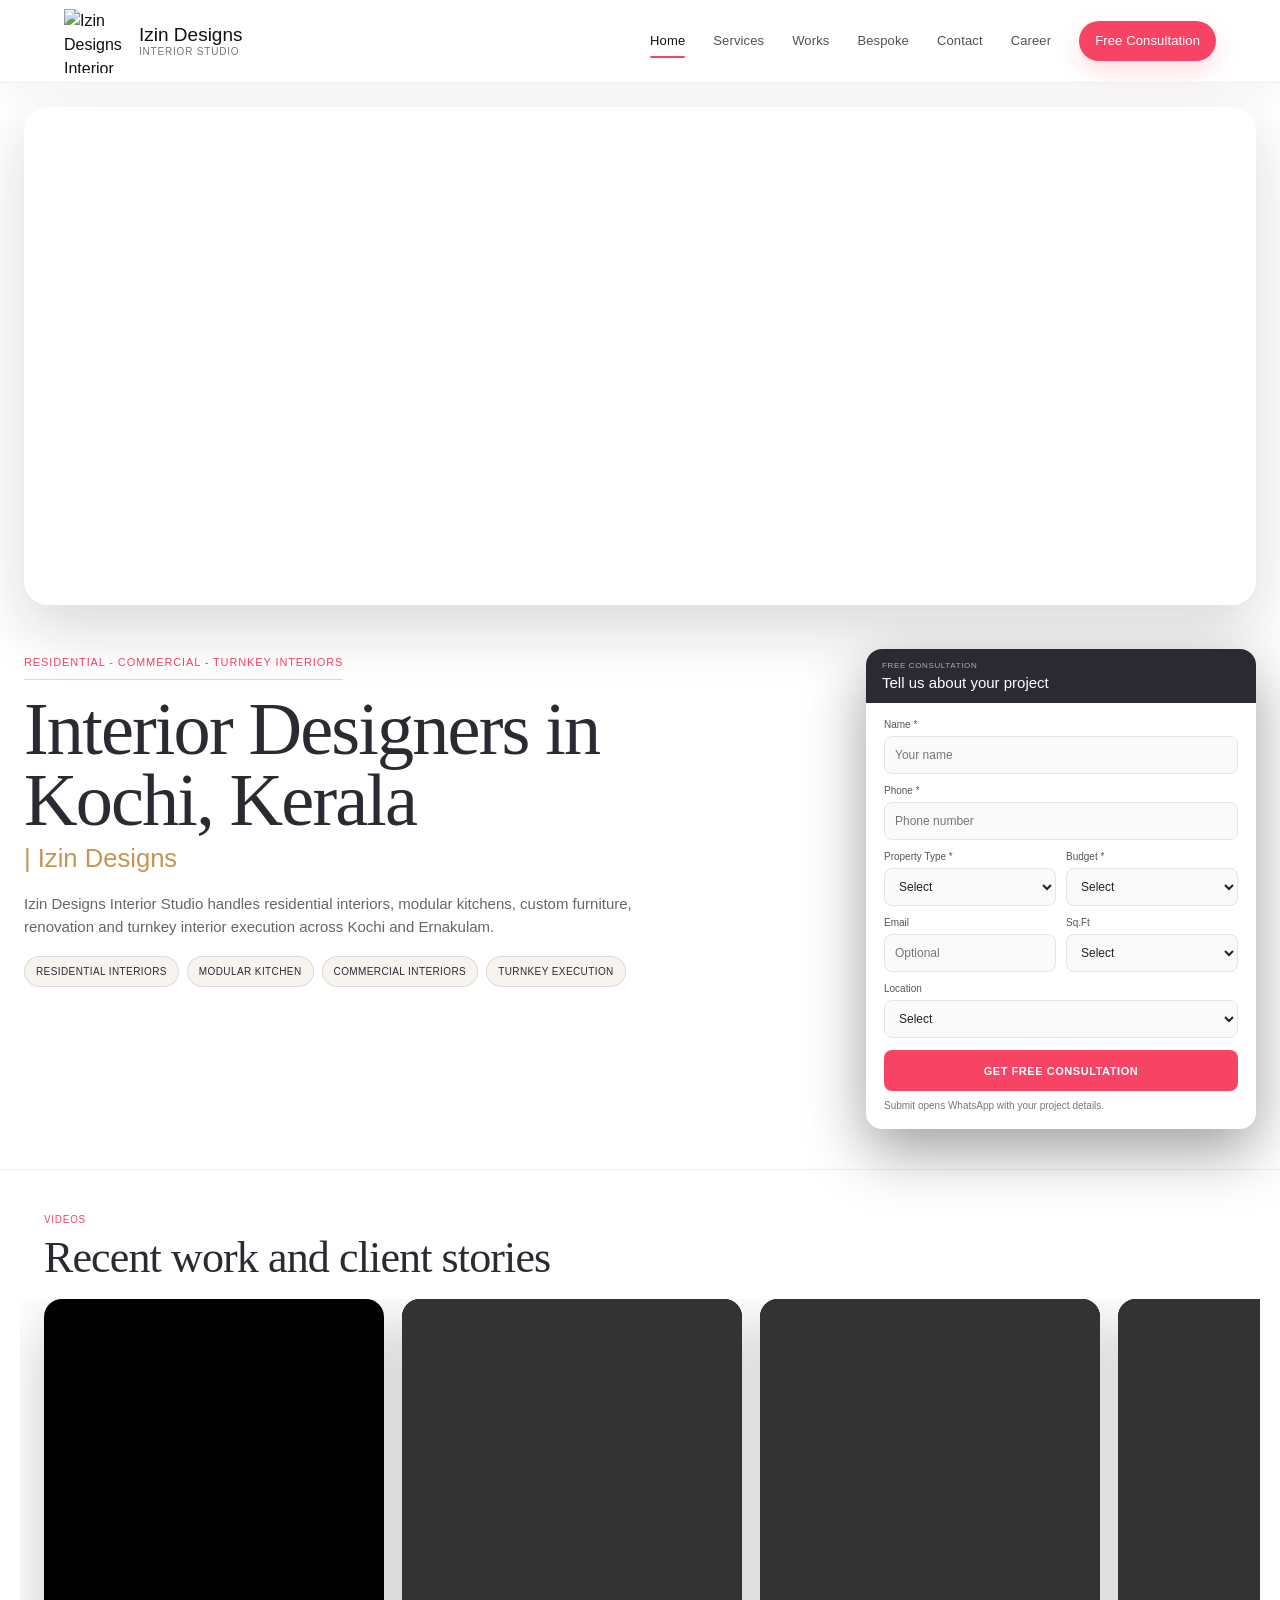
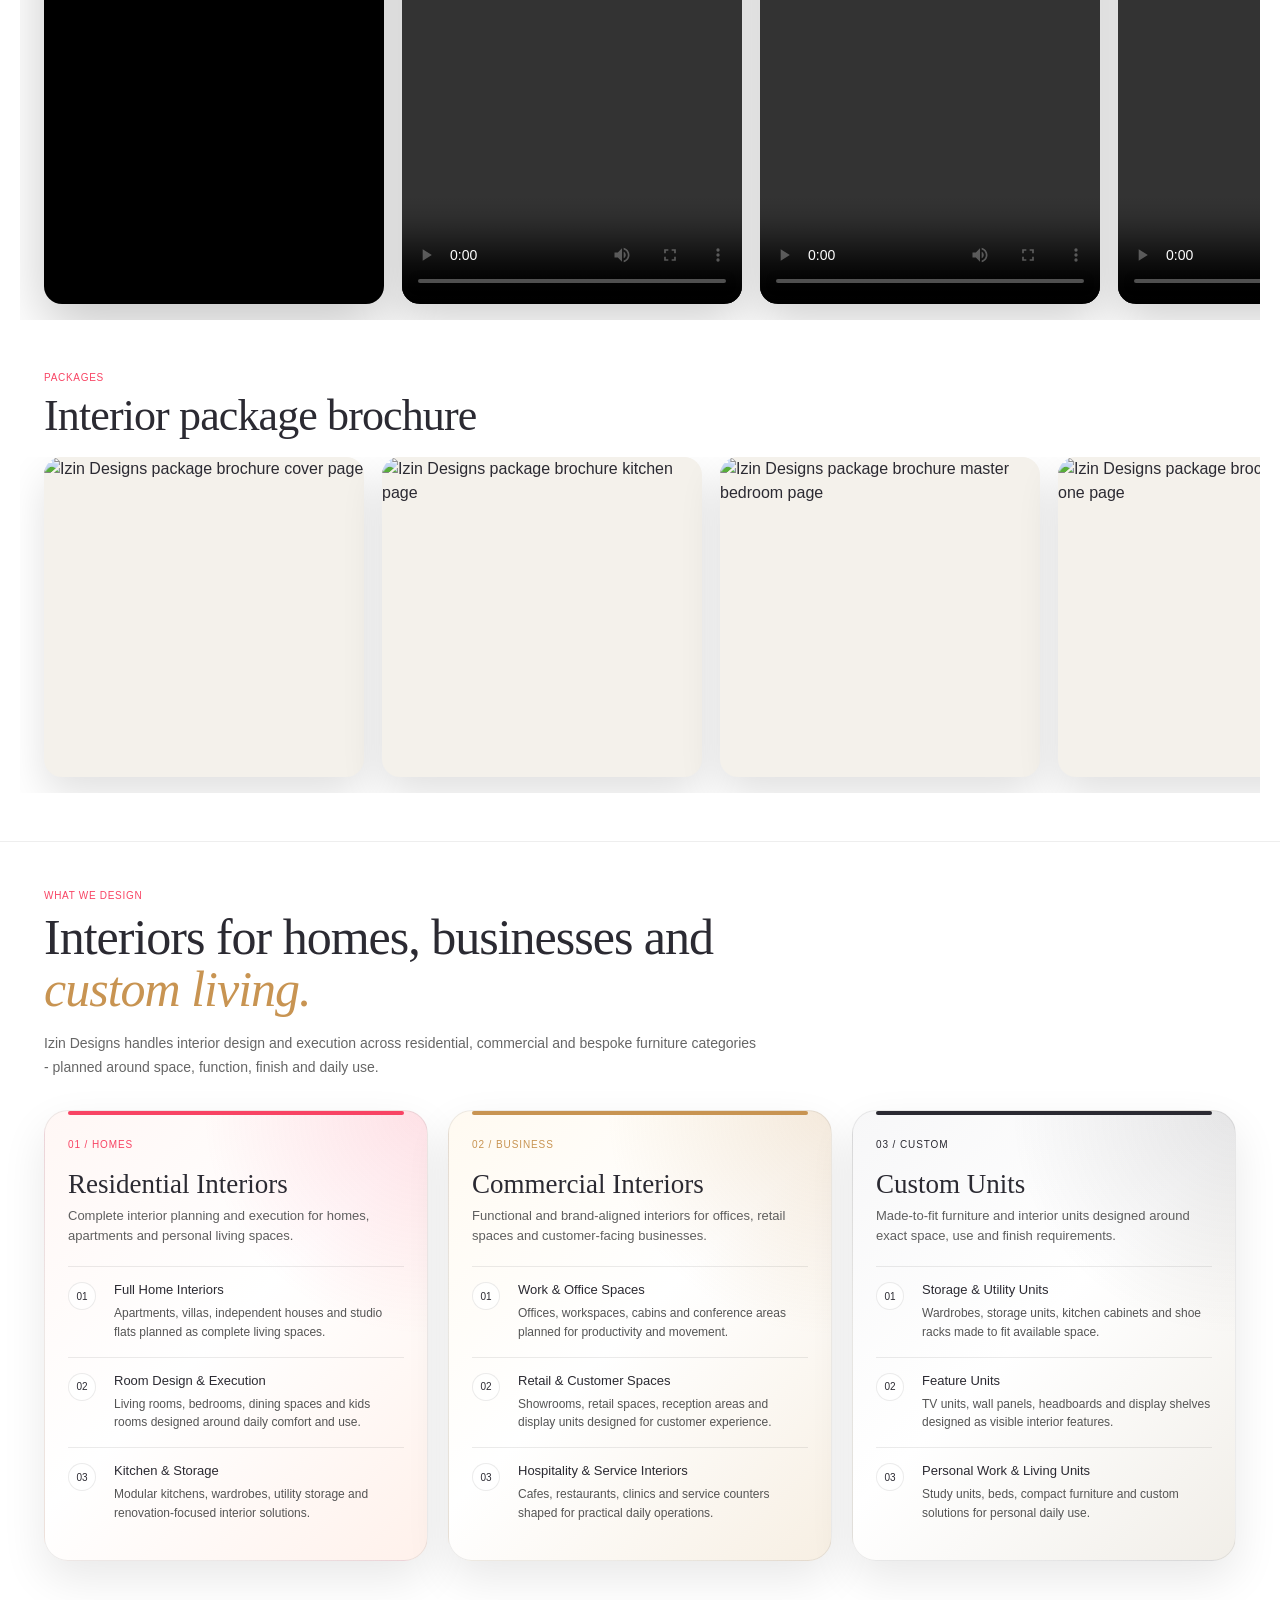
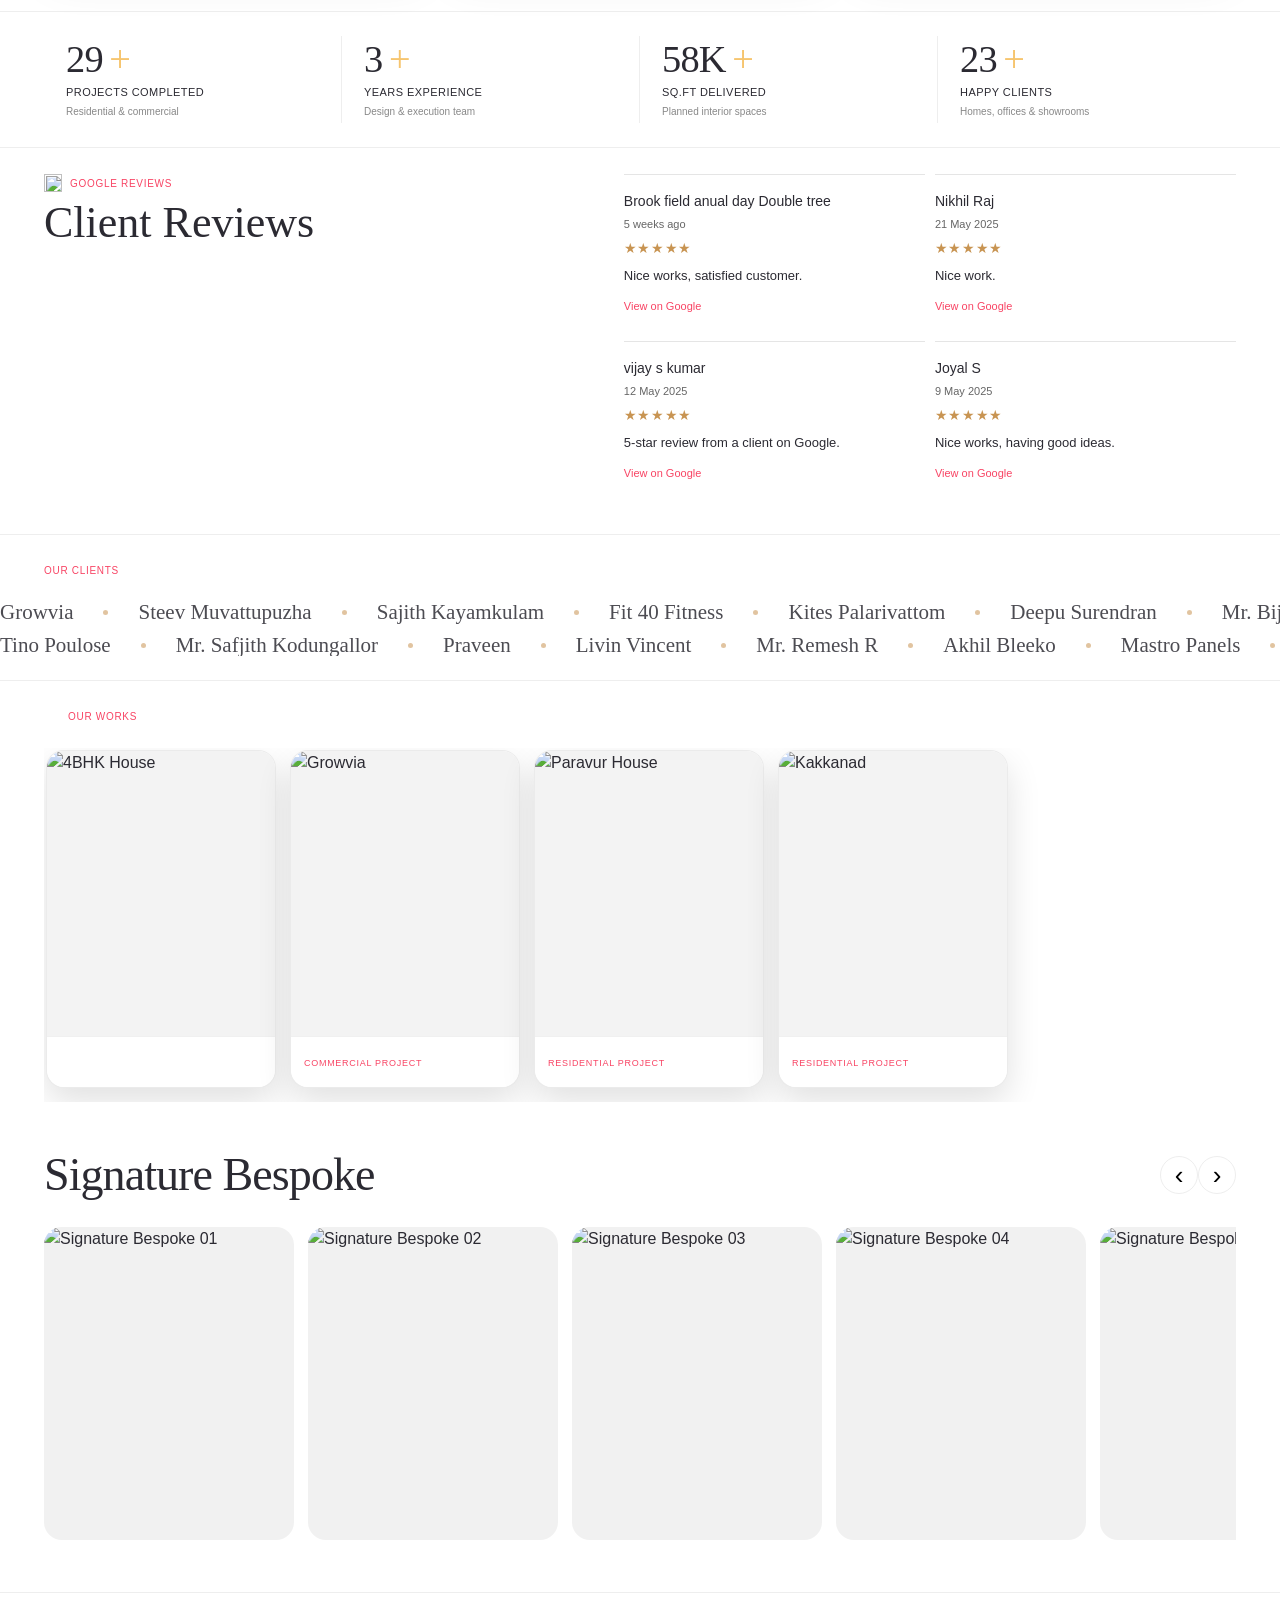
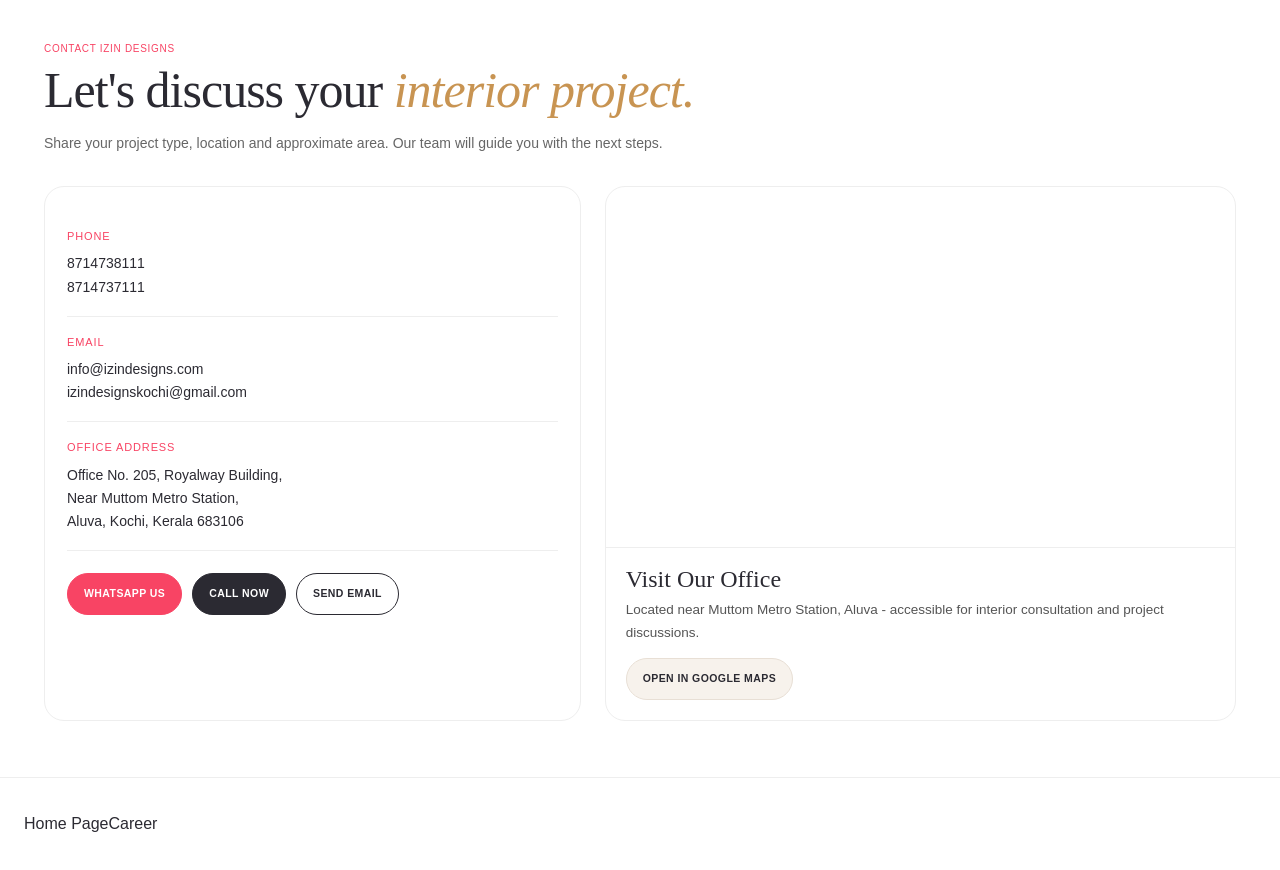
==== commit da17d1ef: "Add package brochure slider" ====
--- a/frontend/index.html
+++ b/frontend/index.html
@@ -172,6 +172,39 @@
         </div>
       </section>
 
+      <section class="izin-package-section" id="packages">
+        <div class="video-section-head izin-package-head">
+          <small>Packages</small>
+          <h2>Interior package brochure</h2>
+        </div>
+
+        <div class="izin-package-slider" aria-label="Izin Designs package brochure slider">
+          <article class="izin-package-card">
+            <img src="https://izindesigns.com/wp-content/uploads/2026/06/Cover-Page.png" alt="Izin Designs package brochure cover page" loading="lazy">
+          </article>
+
+          <article class="izin-package-card">
+            <img src="https://izindesigns.com/wp-content/uploads/2026/06/Kicthen.png" alt="Izin Designs package brochure kitchen page" loading="lazy">
+          </article>
+
+          <article class="izin-package-card">
+            <img src="https://izindesigns.com/wp-content/uploads/2026/06/Master-Bedroom.png" alt="Izin Designs package brochure master bedroom page" loading="lazy">
+          </article>
+
+          <article class="izin-package-card">
+            <img src="https://izindesigns.com/wp-content/uploads/2026/06/Bedroom-1.png" alt="Izin Designs package brochure bedroom one page" loading="lazy">
+          </article>
+
+          <article class="izin-package-card">
+            <img src="https://izindesigns.com/wp-content/uploads/2026/06/Bedroom-2.png" alt="Izin Designs package brochure bedroom two page" loading="lazy">
+          </article>
+
+          <article class="izin-package-card">
+            <img src="https://izindesigns.com/wp-content/uploads/2026/06/Living-Area.png" alt="Izin Designs package brochure living area page" loading="lazy">
+          </article>
+        </div>
+      </section>
+
       <section class="izin-solutions-section" id="services">
         <div class="izin-solutions-wrap">
           <div class="izin-solutions-head">
--- a/frontend/styles.css
+++ b/frontend/styles.css
@@ -196,11 +196,15 @@
 
 .izin-hero {
   position: relative;
-  width: 100%;
-  height: calc(100svh - 76px);
-  min-height: calc(100svh - 76px);
-  max-height: calc(100svh - 76px);
+  width: min(1240px, calc(100% - 48px));
+  margin: 24px auto 0;
+  aspect-ratio: 1179 / 477;
+  height: auto;
+  min-height: 0;
+  max-height: none;
   overflow: hidden;
+  border-radius: 24px;
+  box-shadow: 0 24px 60px rgba(17, 17, 20, 0.16);
   background: url("https://izindesigns.com/wp-content/uploads/2026/06/izin-designs-interior-studio.png") center center / cover no-repeat;
 }
 
@@ -763,6 +767,58 @@
   color: rgba(255, 255, 255, 0.78);
 }
 
+.izin-package-section {
+  padding: 8px 0 48px;
+  background: #ffffff;
+}
+
+.izin-package-head {
+  margin-bottom: 18px;
+}
+
+.izin-package-slider {
+  --package-card-width: 320px;
+  max-width: 1240px;
+  margin: 0 auto;
+  padding: 0 24px 16px;
+  display: flex;
+  gap: 18px;
+  overflow-x: auto;
+  overflow-y: hidden;
+  scroll-snap-type: x mandatory;
+  scroll-padding-inline: 24px;
+  scrollbar-gutter: stable;
+  overscroll-behavior-inline: contain;
+  -webkit-overflow-scrolling: touch;
+}
+
+.izin-package-slider::-webkit-scrollbar {
+  height: 5px;
+}
+
+.izin-package-slider::-webkit-scrollbar-thumb {
+  background: #d8d8d8;
+  border-radius: 30px;
+}
+
+.izin-package-card {
+  flex: 0 0 var(--package-card-width);
+  max-width: var(--package-card-width);
+  aspect-ratio: 1 / 1;
+  border-radius: 18px;
+  overflow: hidden;
+  background: #f4f1eb;
+  box-shadow: 0 18px 42px rgba(0, 0, 0, 0.12);
+  scroll-snap-align: start;
+}
+
+.izin-package-card img {
+  width: 100%;
+  height: 100%;
+  display: block;
+  object-fit: cover;
+}
+
 .izin-solutions-section {
   width: 100%;
   background: #ffffff;
@@ -1886,9 +1942,13 @@
   }
 
   .izin-hero {
+    width: 100%;
+    margin: 0;
     height: calc(100svh - 68px);
     min-height: calc(100svh - 68px);
     max-height: calc(100svh - 68px);
+    border-radius: 0;
+    box-shadow: none;
     background: url("https://izindesigns.com/wp-content/uploads/2026/06/izin-designs-hero-image-mobile.png") center center / cover no-repeat;
   }
 
@@ -2003,6 +2063,18 @@
 
   .video-section-head {
     margin-bottom: 14px;
+  }
+
+  .izin-package-section {
+    padding: 6px 0 36px;
+  }
+
+  .izin-package-slider {
+    --package-card-width: 78vw;
+    gap: 14px;
+    padding-left: 16px;
+    padding-right: 16px;
+    scroll-padding-inline: 16px;
   }
 
   .izin-form-close {
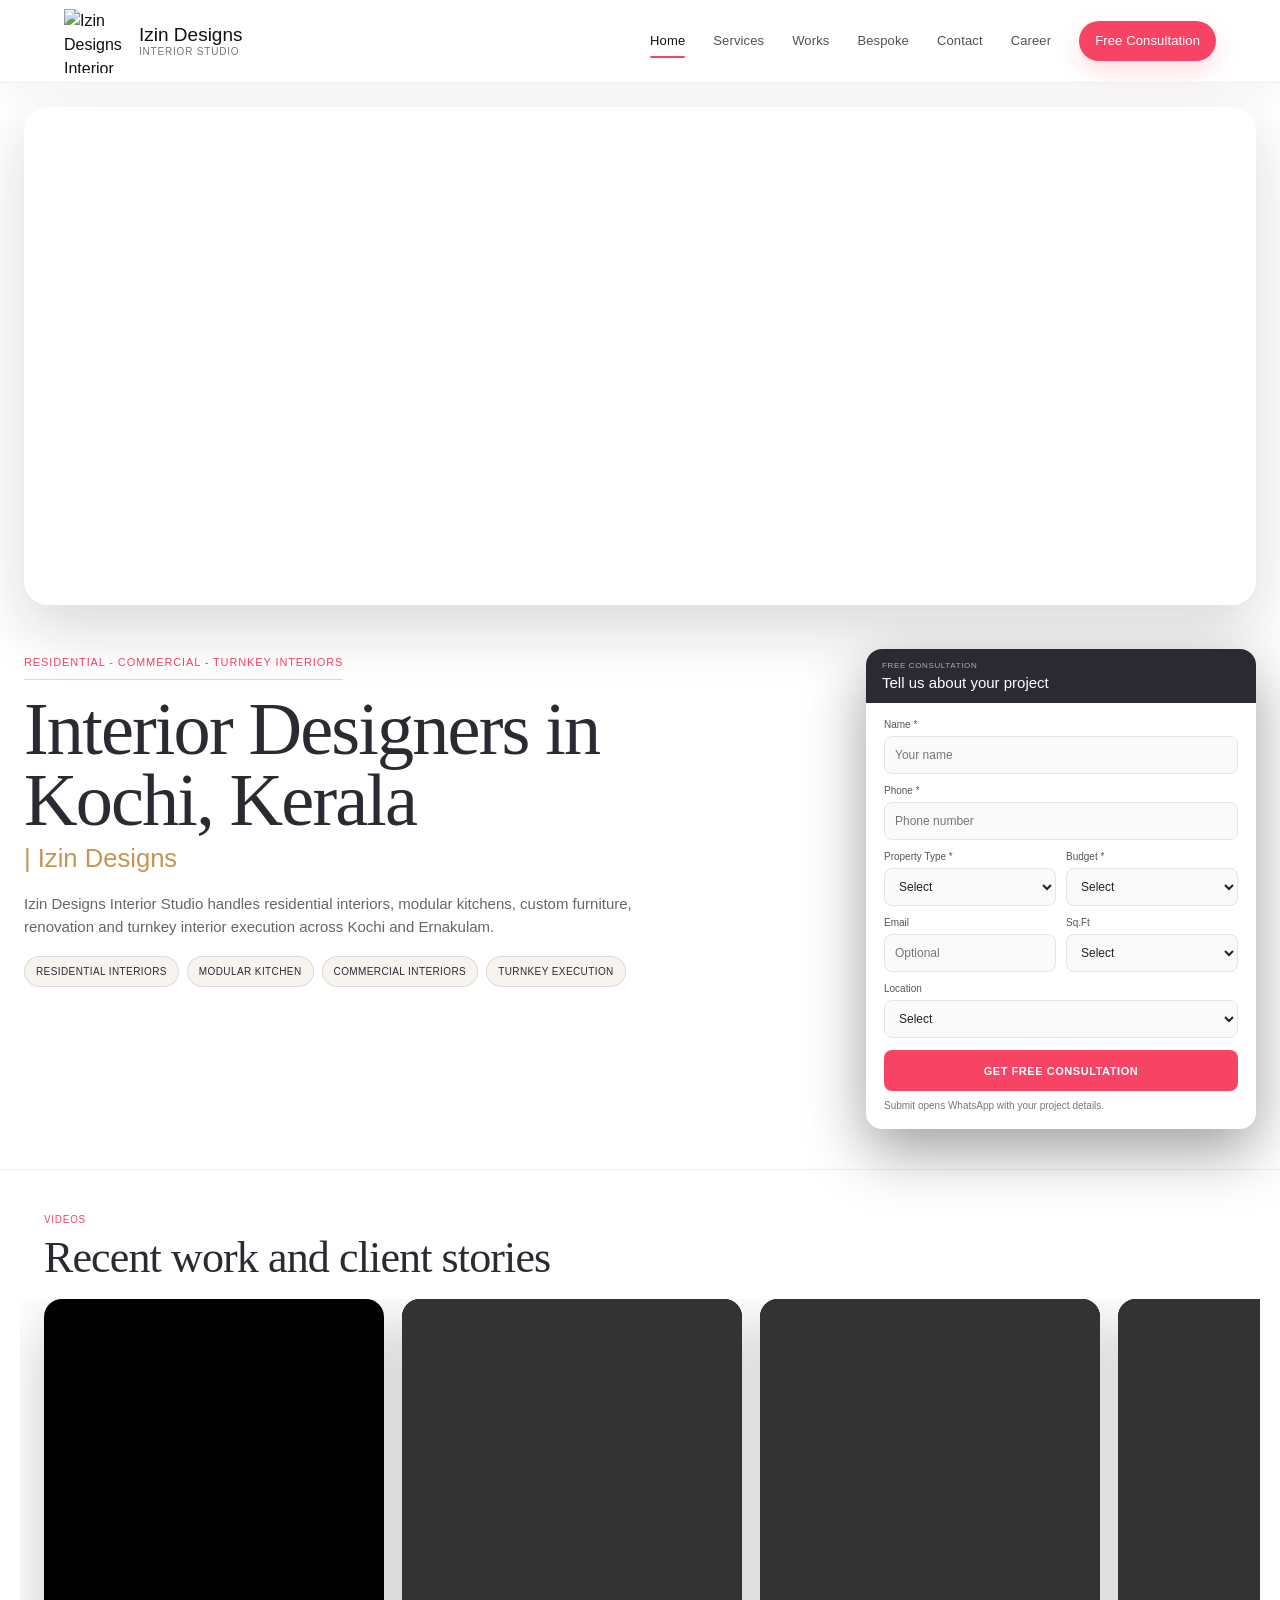
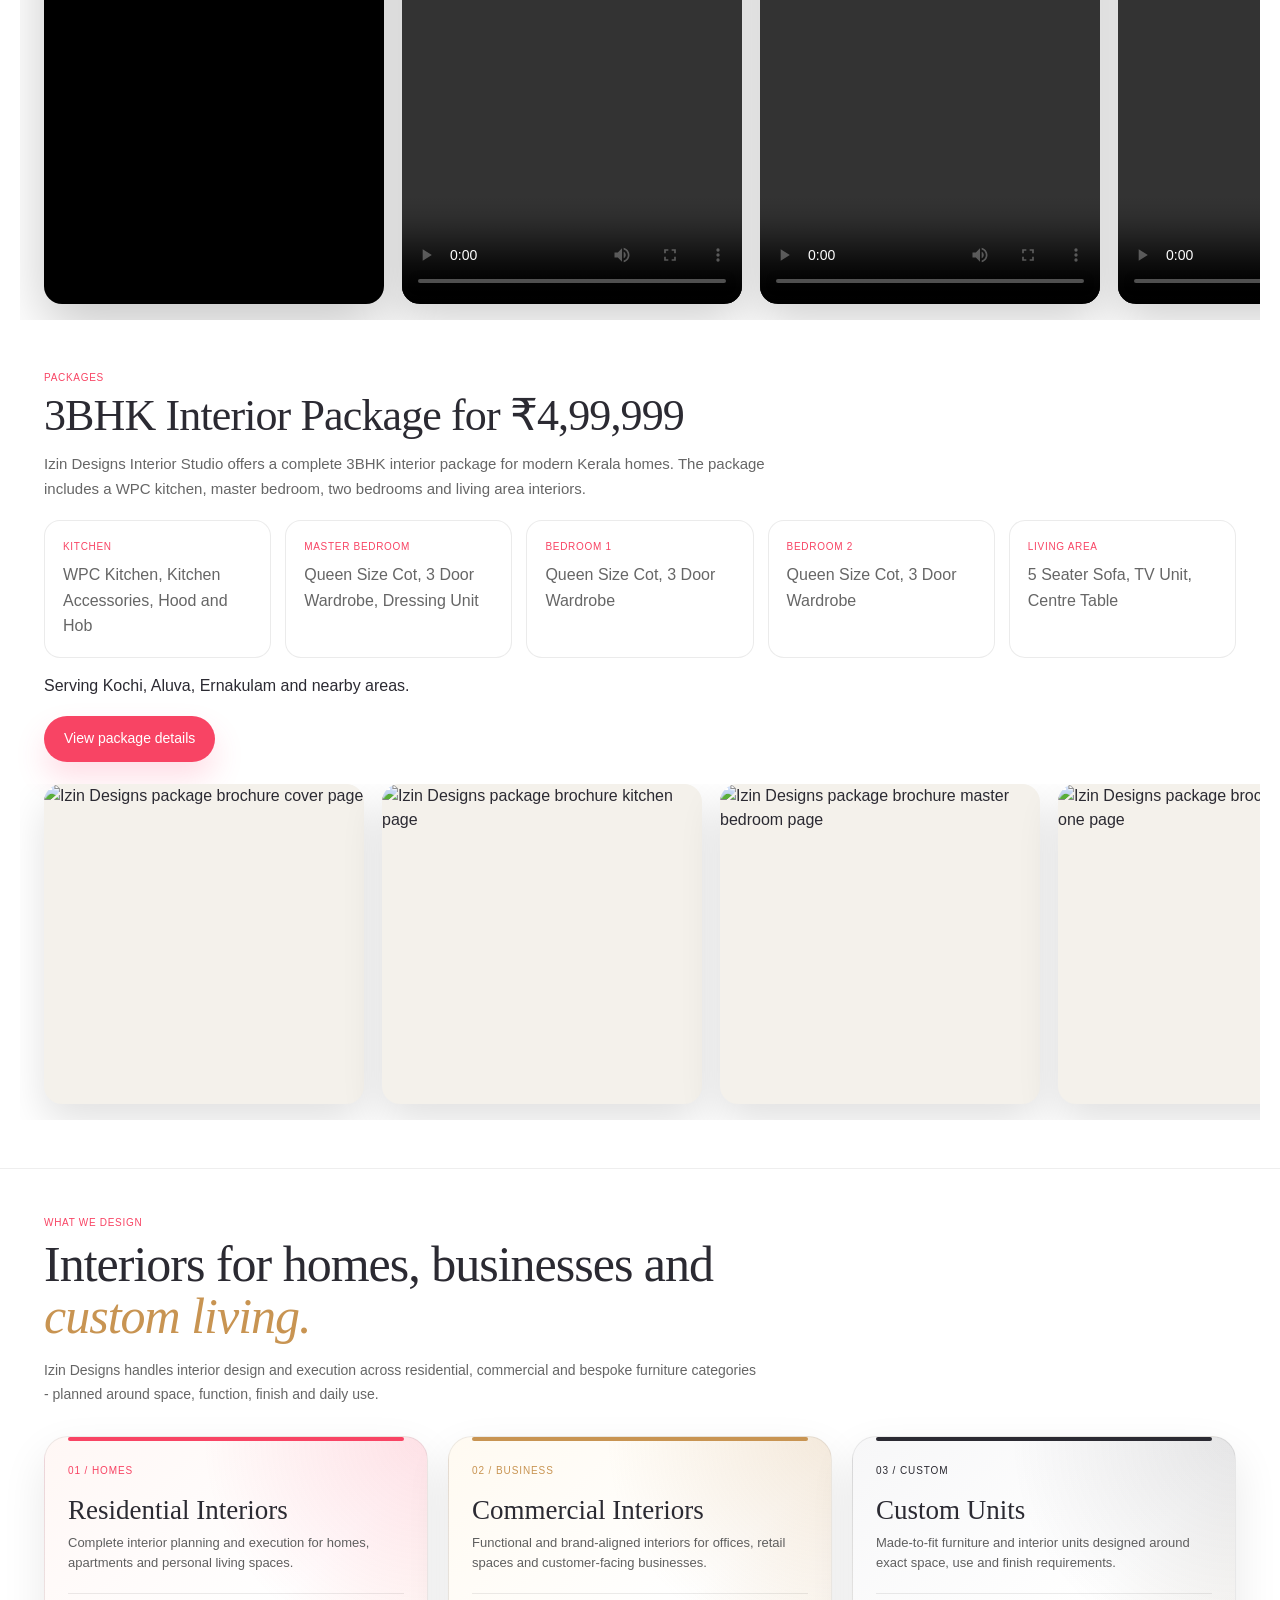
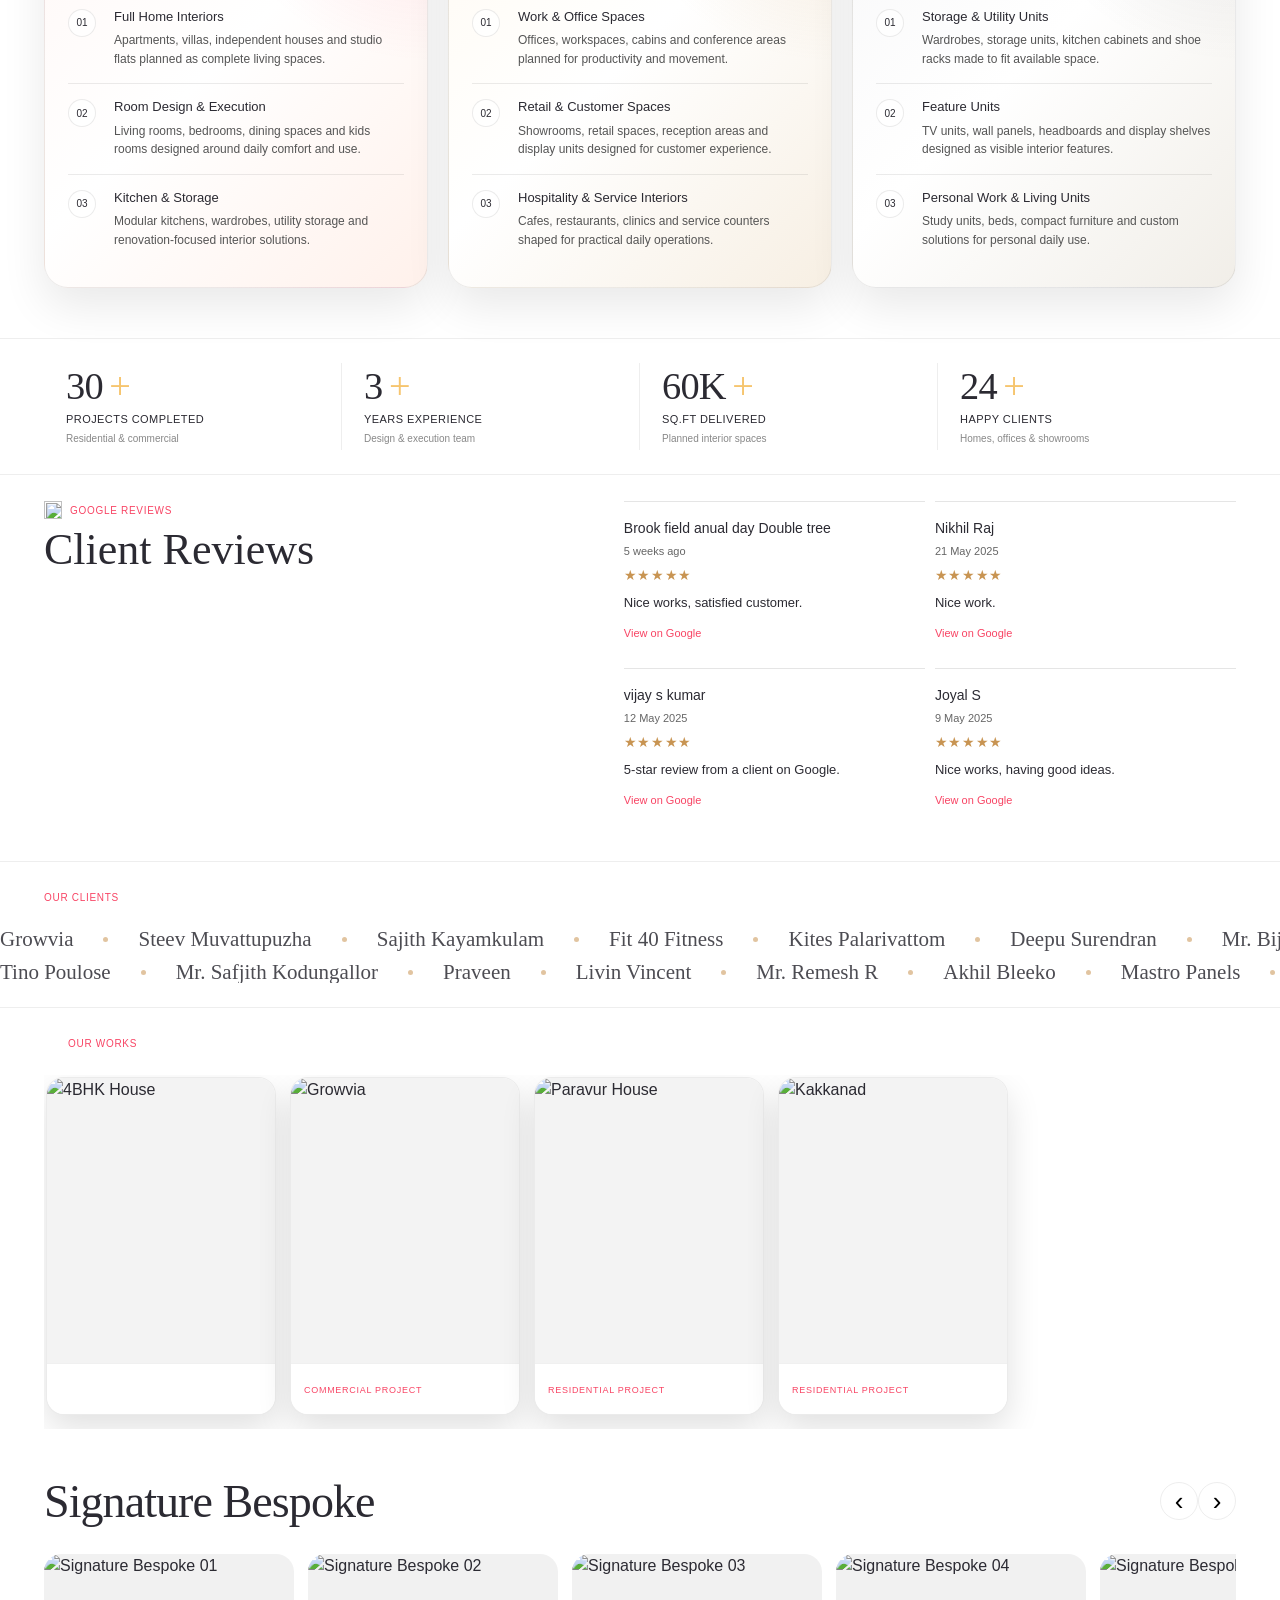
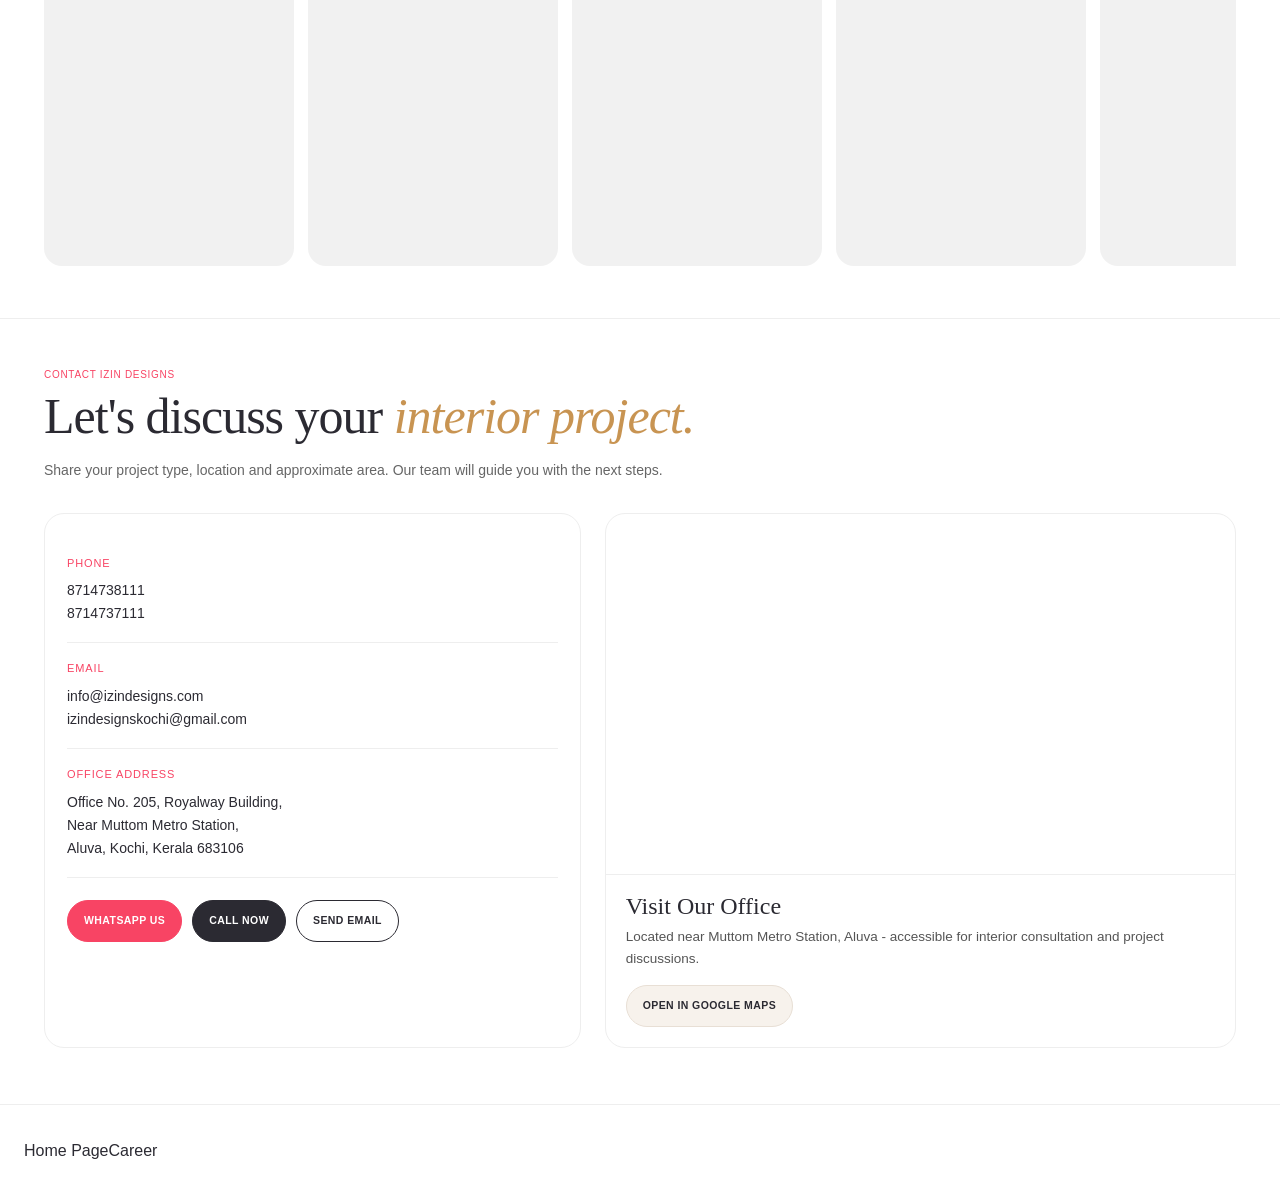
==== commit b71bbc5a: "Add 3BHK package page and pricing copy" ====
--- a/frontend/index.html
+++ b/frontend/index.html
@@ -175,7 +175,35 @@
       <section class="izin-package-section" id="packages">
         <div class="video-section-head izin-package-head">
           <small>Packages</small>
-          <h2>Interior package brochure</h2>
+          <h2>3BHK Interior Package for ₹4,99,999</h2>
+          <p>Izin Designs Interior Studio offers a complete 3BHK interior package for modern Kerala homes. The package includes a WPC kitchen, master bedroom, two bedrooms and living area interiors.</p>
+        </div>
+
+        <div class="izin-package-summary">
+          <div class="izin-package-summary-grid">
+            <article>
+              <span>Kitchen</span>
+              <p>WPC Kitchen, Kitchen Accessories, Hood and Hob</p>
+            </article>
+            <article>
+              <span>Master Bedroom</span>
+              <p>Queen Size Cot, 3 Door Wardrobe, Dressing Unit</p>
+            </article>
+            <article>
+              <span>Bedroom 1</span>
+              <p>Queen Size Cot, 3 Door Wardrobe</p>
+            </article>
+            <article>
+              <span>Bedroom 2</span>
+              <p>Queen Size Cot, 3 Door Wardrobe</p>
+            </article>
+            <article>
+              <span>Living Area</span>
+              <p>5 Seater Sofa, TV Unit, Centre Table</p>
+            </article>
+          </div>
+          <p class="izin-package-service-area">Serving Kochi, Aluva, Ernakulam and nearby areas.</p>
+          <a class="izin-package-link" href="https://izindesigns.com/3bhk-interior-package-kochi-aluva/">View package details</a>
         </div>
 
         <div class="izin-package-slider" aria-label="Izin Designs package brochure slider">
--- a/frontend/styles.css
+++ b/frontend/styles.css
@@ -776,6 +776,83 @@
   margin-bottom: 18px;
 }
 
+.izin-package-head p,
+.izin-package-page-head p {
+  max-width: 760px;
+  margin: 12px 0 0;
+  font-size: 15px;
+  line-height: 1.7;
+  color: var(--muted);
+}
+
+.izin-package-summary {
+  max-width: 1240px;
+  margin: 0 auto 22px;
+  padding: 0 24px;
+}
+
+.izin-package-summary-grid {
+  display: grid;
+  grid-template-columns: repeat(5, minmax(0, 1fr));
+  gap: 14px;
+}
+
+.izin-package-summary-grid article,
+.izin-package-include-card,
+.izin-package-faq-card {
+  padding: 18px;
+  border: 1px solid rgba(0, 0, 0, 0.08);
+  border-radius: 16px;
+  background: #ffffff;
+}
+
+.izin-package-summary-grid span,
+.izin-package-page-head small,
+.izin-package-eyebrow {
+  display: block;
+  margin-bottom: 8px;
+  font-size: 10px;
+  font-weight: 500;
+  letter-spacing: 0.07em;
+  text-transform: uppercase;
+  color: var(--pink);
+}
+
+.izin-package-summary-grid p,
+.izin-package-include-card p,
+.izin-package-faq-card p {
+  margin: 0;
+  color: var(--muted);
+  line-height: 1.6;
+}
+
+.izin-package-service-area {
+  margin: 16px 0 0;
+  color: var(--ink);
+}
+
+.izin-package-link,
+.izin-package-cta {
+  display: inline-flex;
+  align-items: center;
+  justify-content: center;
+  margin-top: 18px;
+  min-height: 46px;
+  padding: 0 20px;
+  border-radius: 999px;
+  background: var(--pink);
+  color: #ffffff;
+  text-decoration: none;
+  font-size: 14px;
+  font-weight: 500;
+  box-shadow: 0 16px 30px rgba(255, 73, 117, 0.18);
+}
+
+.izin-package-link:hover,
+.izin-package-cta:hover {
+  color: #ffffff;
+}
+
 .izin-package-slider {
   --package-card-width: 320px;
   max-width: 1240px;
@@ -817,6 +894,131 @@
   height: 100%;
   display: block;
   object-fit: cover;
+}
+
+.izin-package-page {
+  background: #fbf9f4;
+  padding: 28px 0 56px;
+}
+
+.izin-package-hero-shell,
+.izin-package-page-section {
+  max-width: 1240px;
+  margin: 0 auto;
+  padding: 0 24px;
+}
+
+.izin-package-hero-shell {
+  display: grid;
+  grid-template-columns: minmax(0, 1.15fr) minmax(320px, 420px);
+  gap: 28px;
+  align-items: start;
+}
+
+.izin-package-hero-copy,
+.izin-package-hero-media,
+.izin-package-page-section {
+  background: #ffffff;
+  border: 1px solid rgba(0, 0, 0, 0.06);
+  border-radius: 20px;
+}
+
+.izin-package-hero-copy {
+  padding: 28px;
+}
+
+.izin-package-hero-copy h1,
+.izin-package-page-head h2 {
+  margin: 0;
+  font-family: Georgia, "Times New Roman", serif;
+  font-size: clamp(32px, 4vw, 52px);
+  line-height: 1.04;
+  font-weight: 400;
+  color: var(--ink);
+}
+
+.izin-package-hero-copy h2 {
+  margin: 14px 0 0;
+  font-size: 22px;
+  font-weight: 400;
+  color: var(--ink);
+}
+
+.izin-package-hero-copy p {
+  margin: 16px 0 0;
+  font-size: 16px;
+  line-height: 1.75;
+  color: var(--muted);
+}
+
+.izin-package-hero-points {
+  display: grid;
+  gap: 12px;
+  margin-top: 22px;
+}
+
+.izin-package-hero-points div {
+  padding: 16px 18px;
+  border-radius: 16px;
+  background: #f7f3ec;
+}
+
+.izin-package-hero-points div span {
+  display: block;
+  margin-bottom: 6px;
+  font-size: 11px;
+  letter-spacing: 0.06em;
+  text-transform: uppercase;
+  color: var(--muted);
+}
+
+.izin-package-hero-points div strong,
+.izin-package-include-card h3,
+.izin-package-faq-card h3 {
+  display: block;
+  margin: 0;
+  font-size: 18px;
+  line-height: 1.4;
+  font-weight: 500;
+  color: var(--ink);
+}
+
+.izin-package-hero-media {
+  overflow: hidden;
+}
+
+.izin-package-hero-media img {
+  width: 100%;
+  height: 100%;
+  display: block;
+  object-fit: cover;
+}
+
+.izin-package-page-section {
+  margin-top: 28px;
+  padding: 28px 24px;
+}
+
+.izin-package-page-head h2 {
+  font-size: clamp(28px, 3.6vw, 42px);
+}
+
+.izin-package-includes-grid {
+  display: grid;
+  grid-template-columns: repeat(3, minmax(0, 1fr));
+  gap: 16px;
+  margin-top: 22px;
+}
+
+.izin-package-brochure-section .izin-package-slider {
+  padding-left: 0;
+  padding-right: 0;
+  padding-bottom: 0;
+  margin-top: 22px;
+}
+
+.izin-package-faq-card {
+  margin-top: 22px;
 }
 
 .izin-solutions-section {
@@ -2069,12 +2271,40 @@
     padding: 6px 0 36px;
   }
 
+  .izin-package-summary,
+  .izin-package-hero-shell,
+  .izin-package-page-section {
+    padding-left: 16px;
+    padding-right: 16px;
+  }
+
+  .izin-package-summary-grid,
+  .izin-package-includes-grid,
+  .izin-package-hero-shell {
+    grid-template-columns: 1fr;
+  }
+
+  .izin-package-page {
+    padding: 18px 0 40px;
+  }
+
+  .izin-package-hero-copy,
+  .izin-package-page-section {
+    padding: 20px 16px;
+    border-radius: 18px;
+  }
+
   .izin-package-slider {
     --package-card-width: 78vw;
     gap: 14px;
     padding-left: 16px;
     padding-right: 16px;
     scroll-padding-inline: 16px;
+  }
+
+  .izin-package-brochure-section .izin-package-slider {
+    padding-left: 0;
+    padding-right: 0;
   }
 
   .izin-form-close {
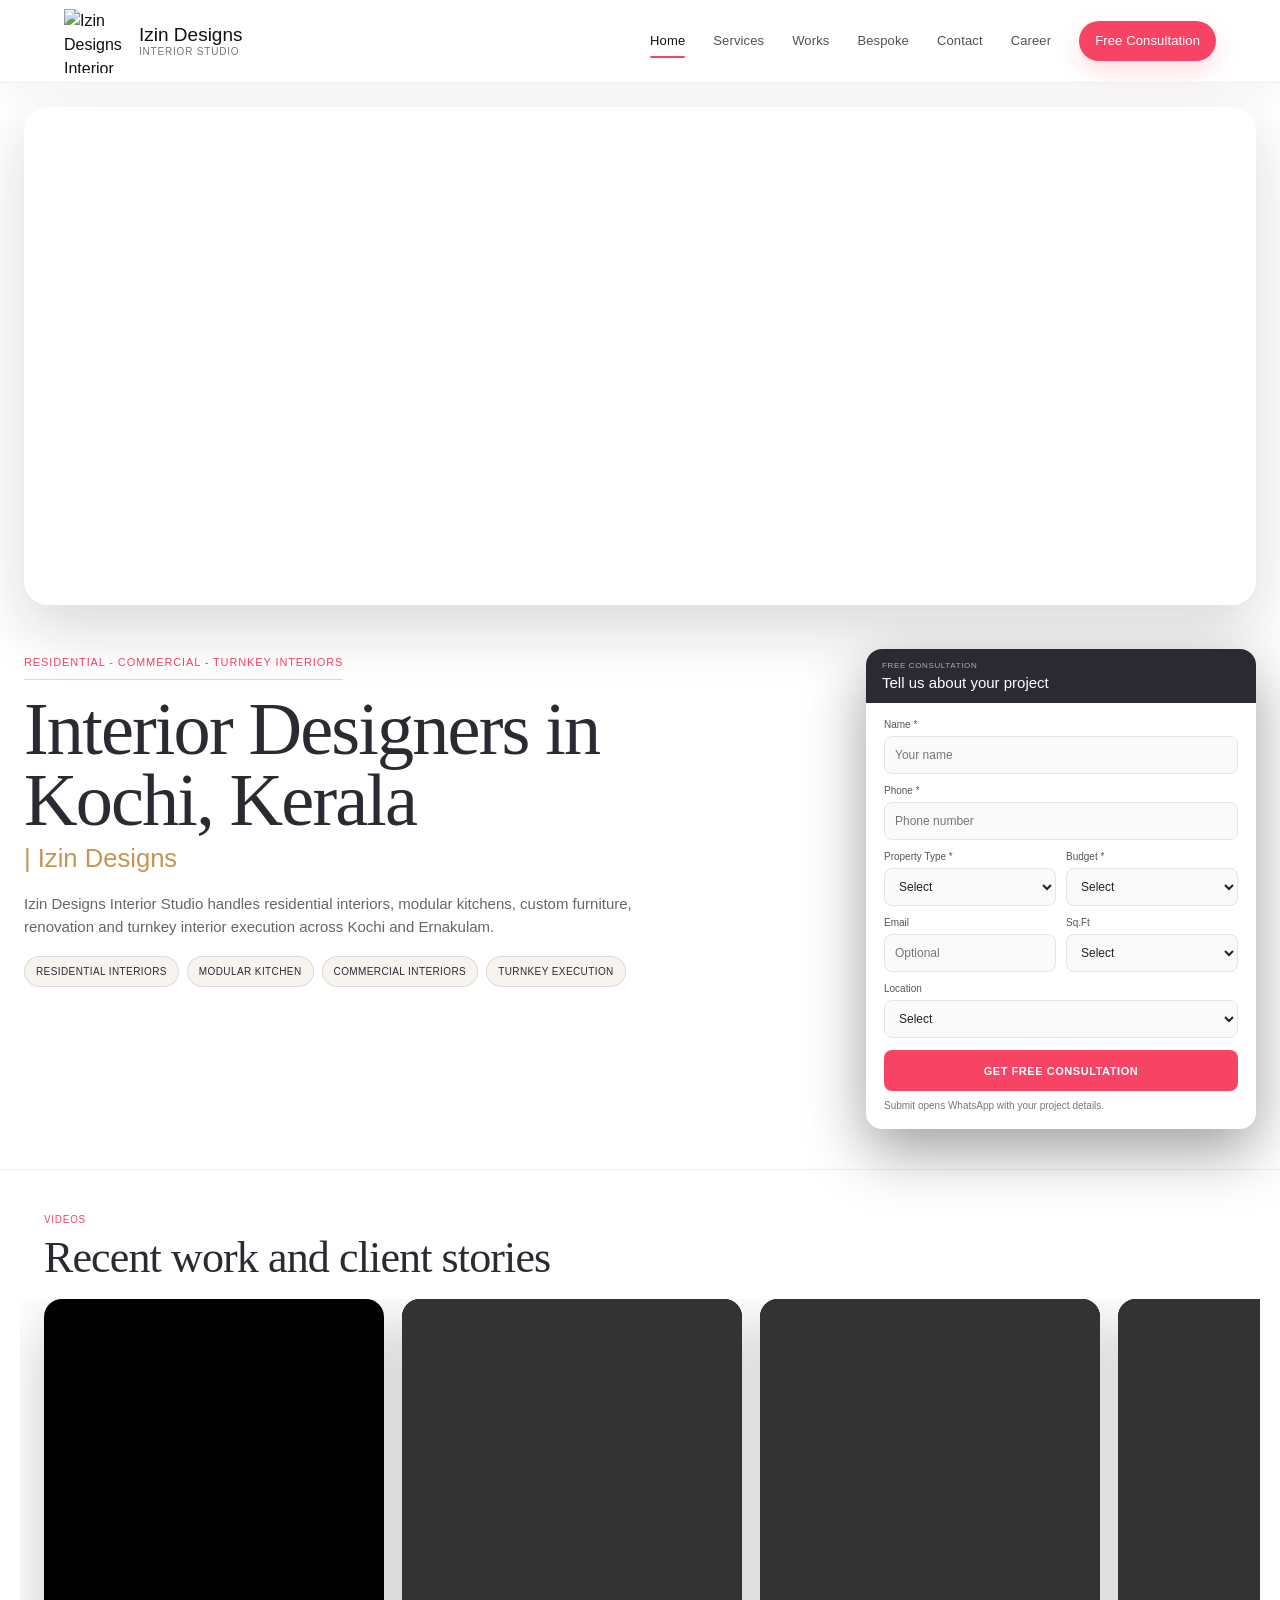
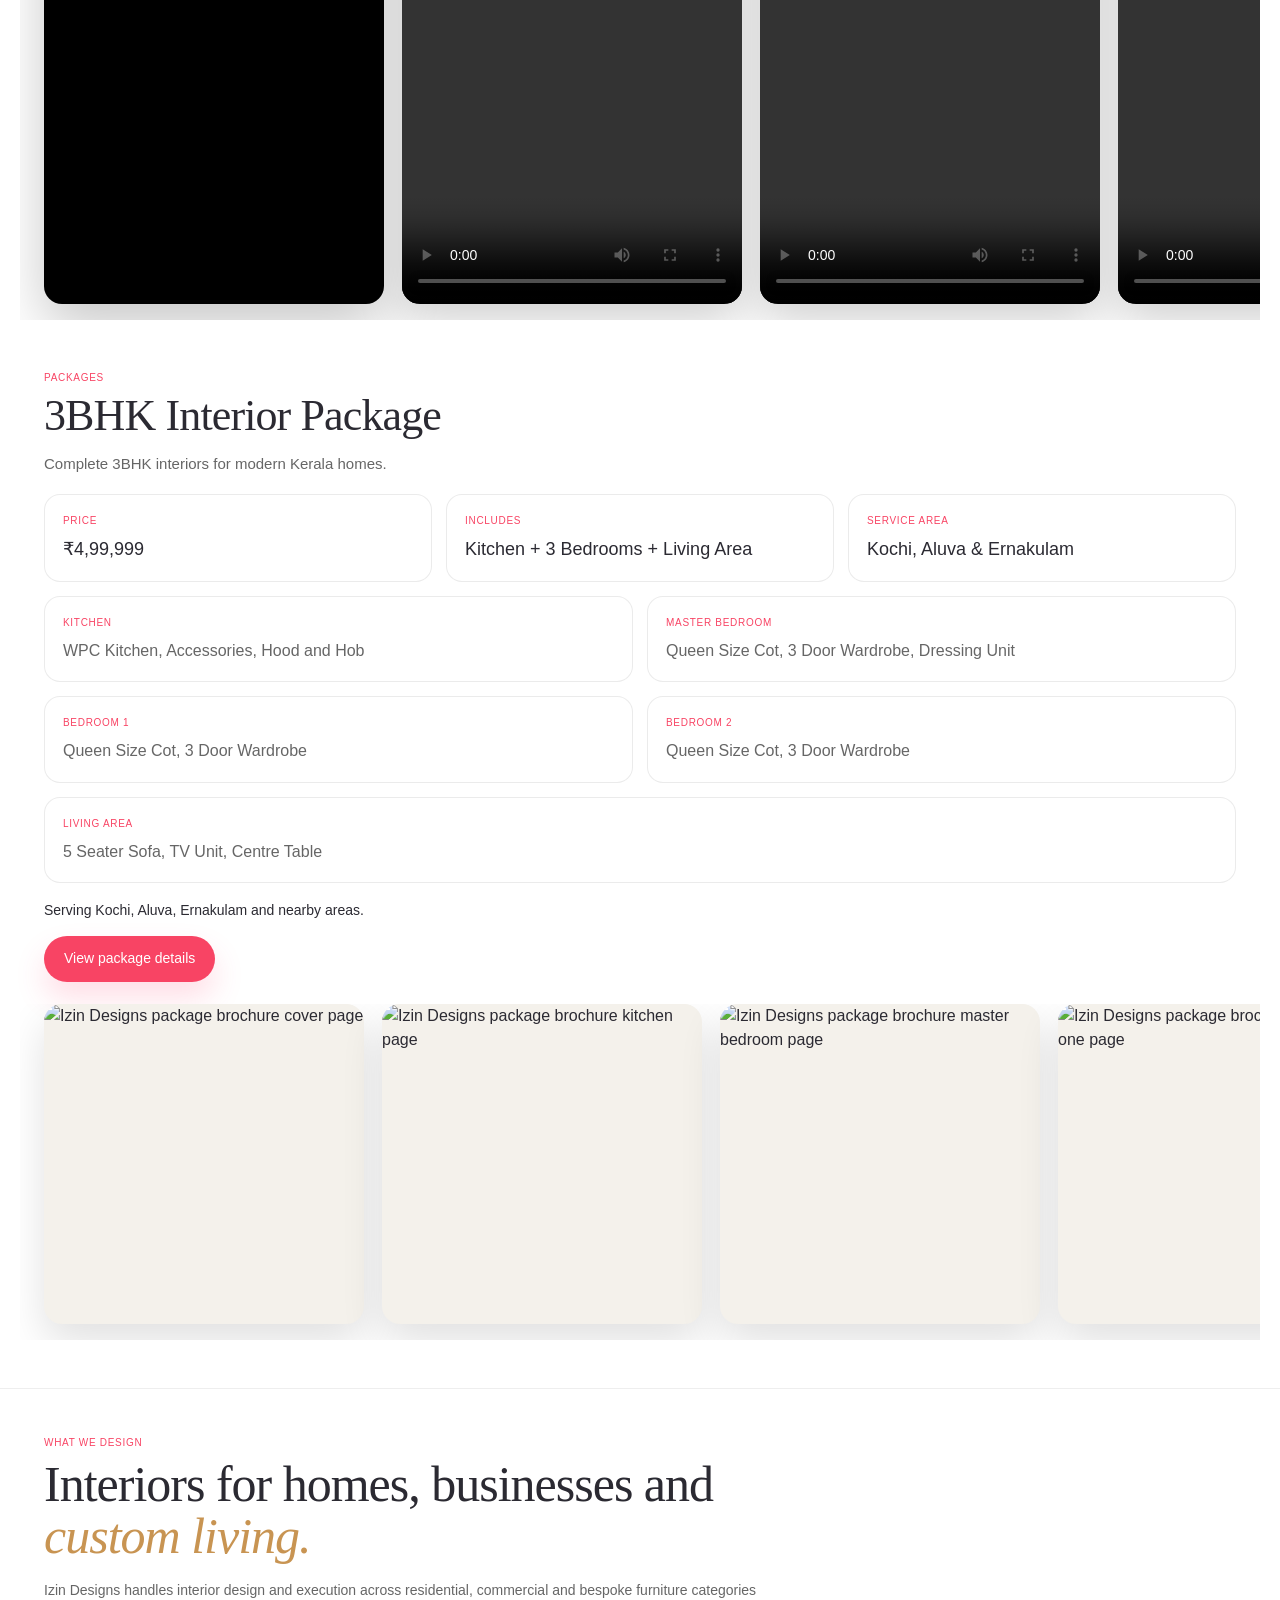
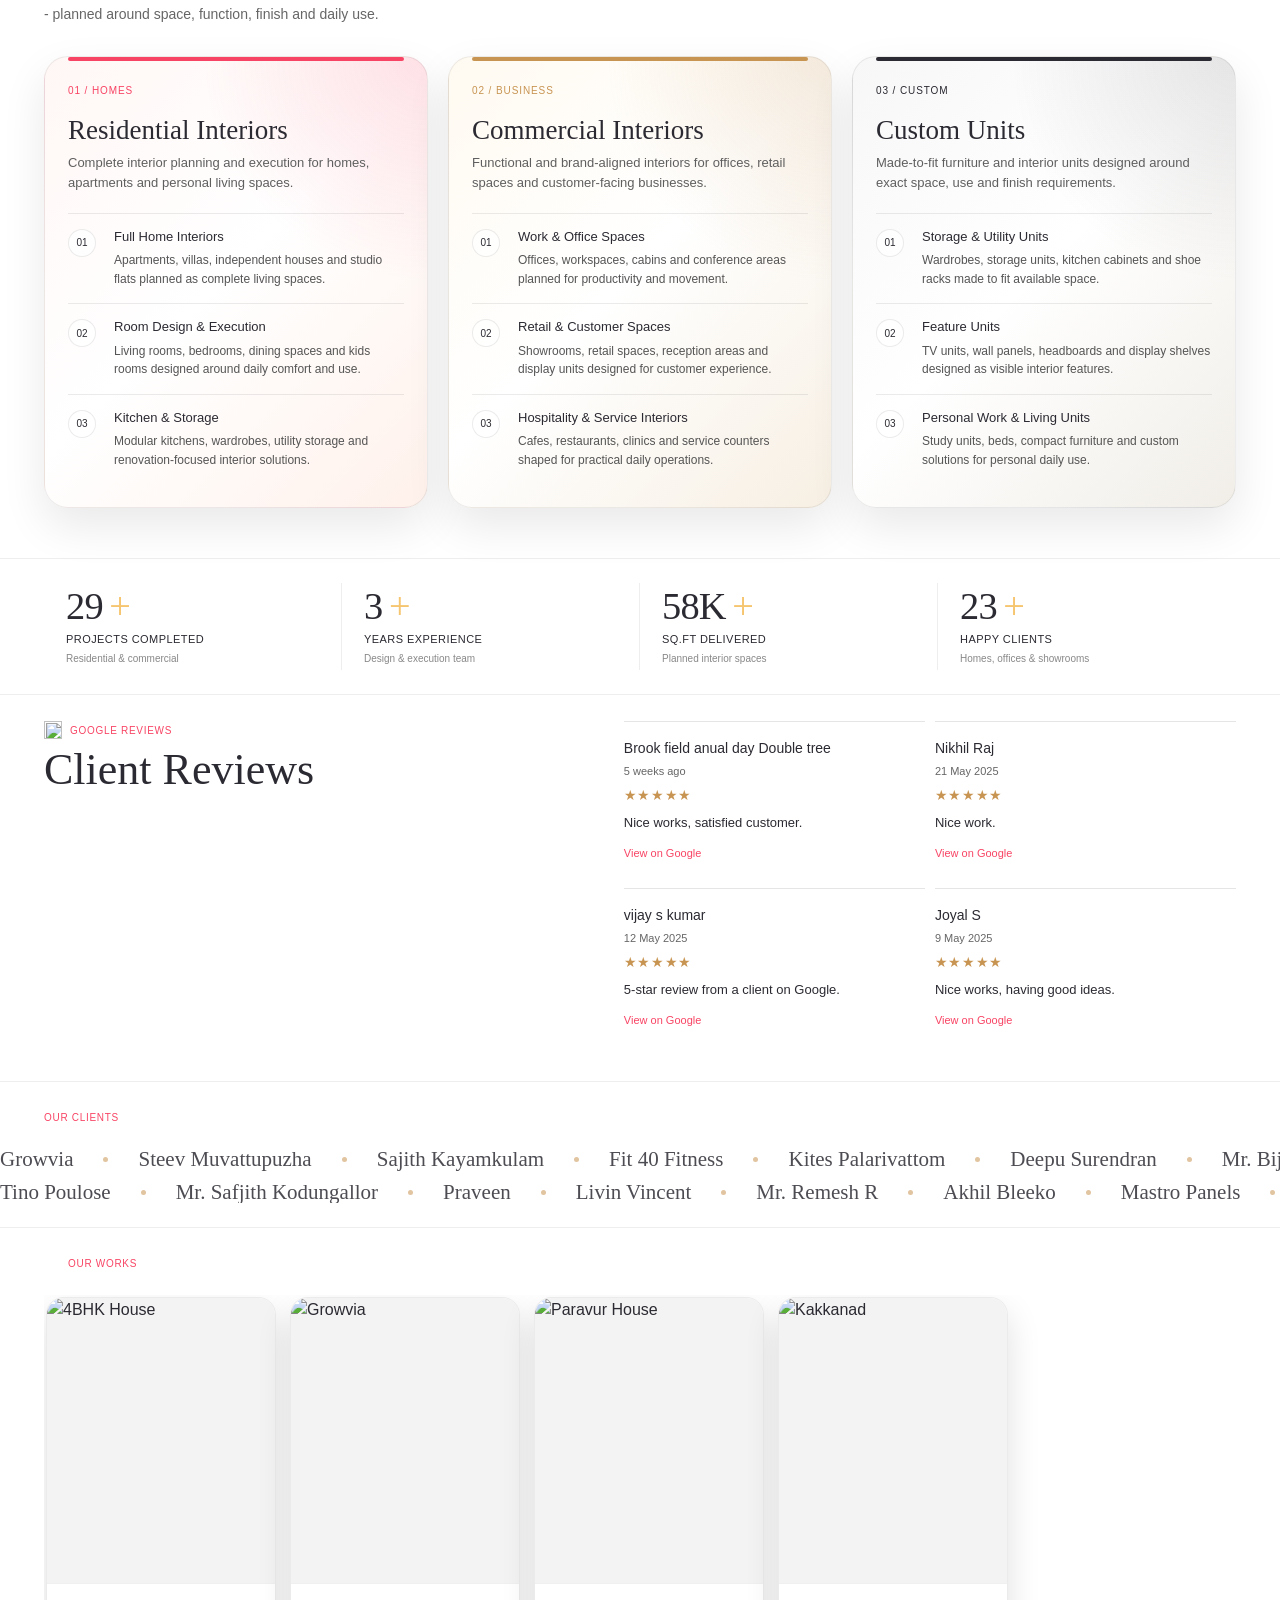
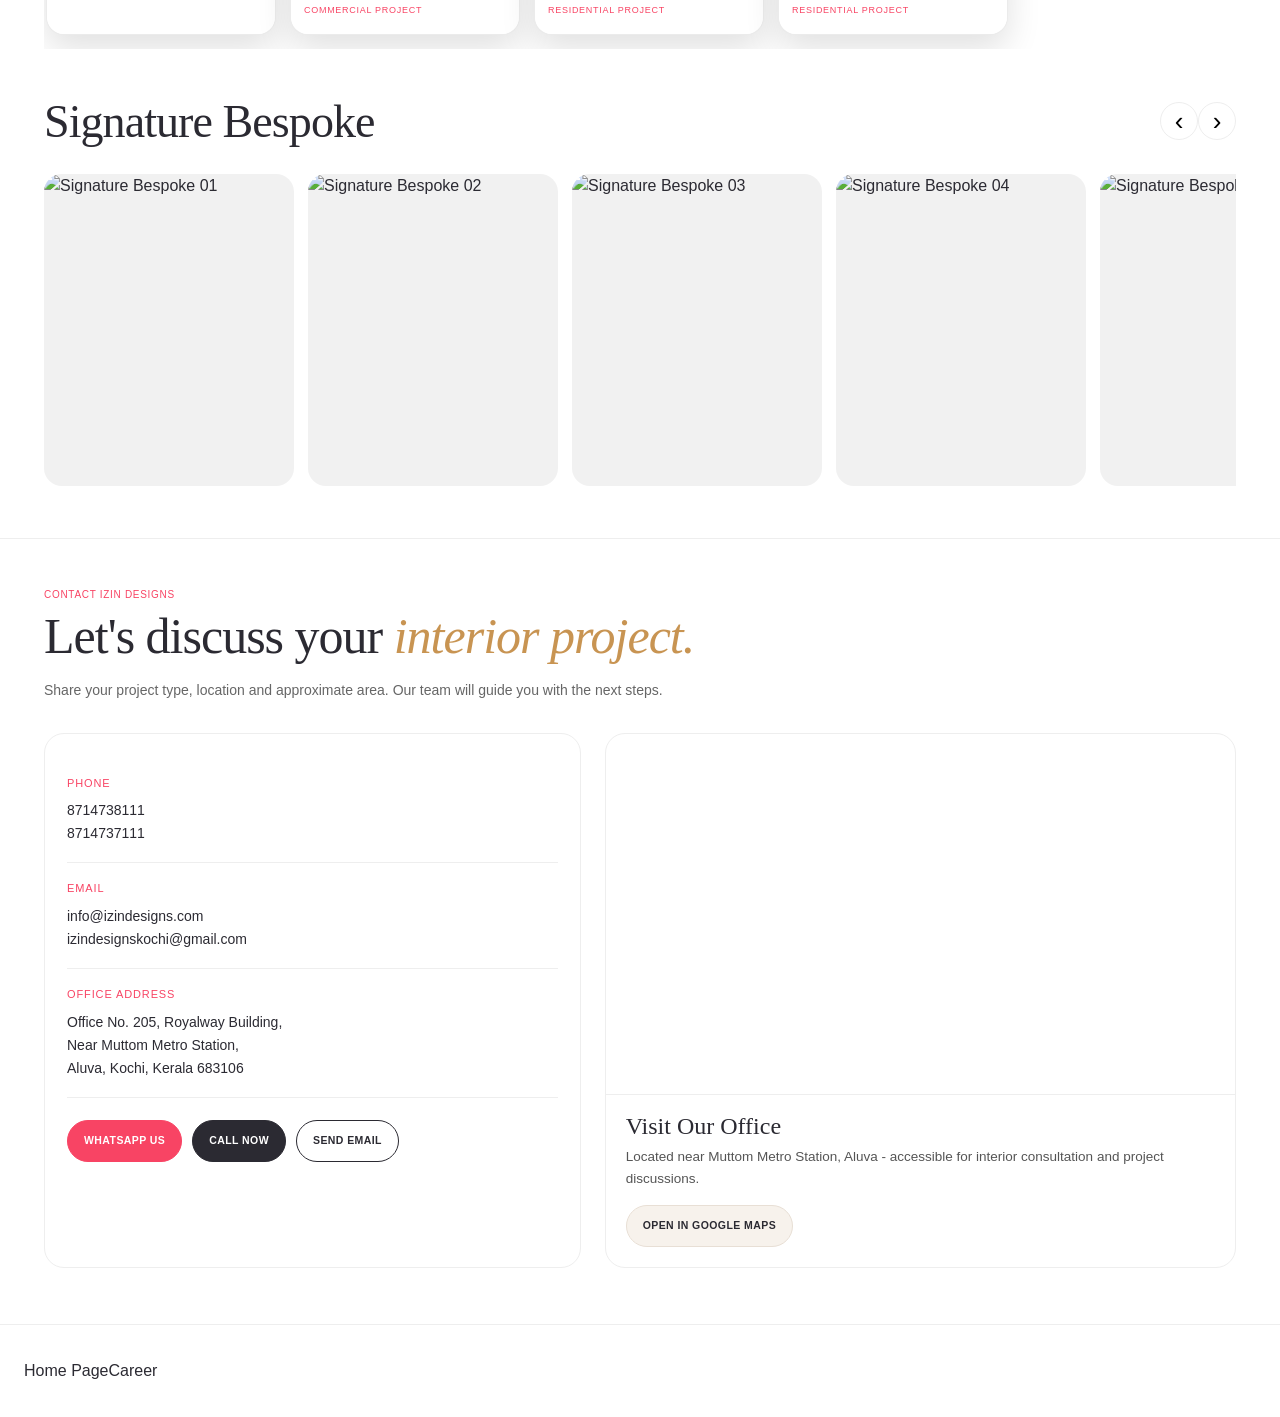
==== commit de4e7aab: "Refine package mobile content layout" ====
--- a/frontend/index.html
+++ b/frontend/index.html
@@ -175,15 +175,43 @@
       <section class="izin-package-section" id="packages">
         <div class="video-section-head izin-package-head">
           <small>Packages</small>
-          <h2>3BHK Interior Package for ₹4,99,999</h2>
-          <p>Izin Designs Interior Studio offers a complete 3BHK interior package for modern Kerala homes. The package includes a WPC kitchen, master bedroom, two bedrooms and living area interiors.</p>
+          <h2>3BHK Interior Package</h2>
+          <p>Complete 3BHK interiors for modern Kerala homes.</p>
         </div>
 
         <div class="izin-package-summary">
+          <div class="izin-package-overview">
+            <article>
+              <span>Price</span>
+              <strong>&#8377;4,99,999</strong>
+            </article>
+            <article>
+              <span>Includes</span>
+              <strong>Kitchen + 3 Bedrooms + Living Area</strong>
+            </article>
+            <article>
+              <span>Service Area</span>
+              <strong>Kochi, Aluva &amp; Ernakulam</strong>
+            </article>
+          </div>
+
+          <div class="izin-package-mobile-compact">
+            <p class="izin-package-mobile-price">&#8377;4,99,999</p>
+            <p><strong>Includes</strong> Kitchen + 3 Bedrooms + Living Area</p>
+            <p><strong>Service Area</strong> Kochi, Aluva &amp; Ernakulam</p>
+            <ul>
+              <li>WPC kitchen with accessories, hood and hob</li>
+              <li>Master bedroom with cot, wardrobe and dressing unit</li>
+              <li>Two additional bedrooms with cot and wardrobe</li>
+              <li>Two additional bedrooms with cot and wardrobe</li>
+              <li>Living area with sofa, TV unit and centre table</li>
+            </ul>
+          </div>
+
           <div class="izin-package-summary-grid">
             <article>
               <span>Kitchen</span>
-              <p>WPC Kitchen, Kitchen Accessories, Hood and Hob</p>
+              <p>WPC Kitchen, Accessories, Hood and Hob</p>
             </article>
             <article>
               <span>Master Bedroom</span>
--- a/frontend/styles.css
+++ b/frontend/styles.css
@@ -791,12 +791,22 @@
   padding: 0 24px;
 }
 
+.izin-package-overview,
 .izin-package-summary-grid {
   display: grid;
-  grid-template-columns: repeat(5, minmax(0, 1fr));
   gap: 14px;
 }
 
+.izin-package-overview {
+  grid-template-columns: repeat(3, minmax(0, 1fr));
+  margin-bottom: 14px;
+}
+
+.izin-package-summary-grid {
+  grid-template-columns: repeat(2, minmax(0, 1fr));
+}
+
+.izin-package-overview article,
 .izin-package-summary-grid article,
 .izin-package-include-card,
 .izin-package-faq-card {
@@ -806,6 +816,7 @@
   background: #ffffff;
 }
 
+.izin-package-overview span,
 .izin-package-summary-grid span,
 .izin-package-page-head small,
 .izin-package-eyebrow {
@@ -818,6 +829,14 @@
   color: var(--pink);
 }
 
+.izin-package-overview strong {
+  display: block;
+  font-size: 18px;
+  line-height: 1.45;
+  font-weight: 500;
+  color: var(--ink);
+}
+
 .izin-package-summary-grid p,
 .izin-package-include-card p,
 .izin-package-faq-card p {
@@ -826,9 +845,49 @@
   line-height: 1.6;
 }
 
+.izin-package-summary-grid article:last-child {
+  grid-column: span 2;
+}
+
+.izin-package-mobile-compact {
+  display: none;
+}
+
+.izin-package-mobile-price {
+  font-family: Georgia, "Times New Roman", serif;
+  font-size: 30px;
+  line-height: 1;
+  color: var(--ink);
+}
+
+.izin-package-mobile-compact p,
+.izin-package-mobile-compact li {
+  margin: 0;
+  color: var(--muted);
+  font-size: 14px;
+  line-height: 1.6;
+}
+
+.izin-package-mobile-compact p + p {
+  margin-top: 8px;
+}
+
+.izin-package-mobile-compact ul {
+  margin: 12px 0 0;
+  padding: 0;
+  list-style: none;
+}
+
+.izin-package-mobile-compact strong {
+  color: var(--ink);
+  font-weight: 500;
+}
+
 .izin-package-service-area {
   margin: 16px 0 0;
   color: var(--ink);
+  font-size: 14px;
+  line-height: 1.6;
 }
 
 .izin-package-link,
@@ -846,6 +905,10 @@
   font-size: 14px;
   font-weight: 500;
   box-shadow: 0 16px 30px rgba(255, 73, 117, 0.18);
+}
+
+.izin-package-link {
+  margin-top: 14px;
 }
 
 .izin-package-link:hover,
@@ -927,6 +990,10 @@
   padding: 28px;
 }
 
+.izin-package-hero-copy .breadcrumbs {
+  margin-bottom: 14px;
+}
+
 .izin-package-hero-copy h1,
 .izin-package-page-head h2 {
   margin: 0;
@@ -939,20 +1006,21 @@
 
 .izin-package-hero-copy h2 {
   margin: 14px 0 0;
-  font-size: 22px;
+  font-size: clamp(20px, 2vw, 24px);
   font-weight: 400;
   color: var(--ink);
 }
 
 .izin-package-hero-copy p {
   margin: 16px 0 0;
-  font-size: 16px;
-  line-height: 1.75;
+  font-size: 15px;
+  line-height: 1.72;
   color: var(--muted);
 }
 
 .izin-package-hero-points {
   display: grid;
+  grid-template-columns: repeat(3, minmax(0, 1fr));
   gap: 12px;
   margin-top: 22px;
 }
@@ -985,6 +1053,7 @@
 
 .izin-package-hero-media {
   overflow: hidden;
+  aspect-ratio: 1 / 1;
 }
 
 .izin-package-hero-media img {
@@ -2278,6 +2347,7 @@
     padding-right: 16px;
   }
 
+  .izin-package-overview,
   .izin-package-summary-grid,
   .izin-package-includes-grid,
   .izin-package-hero-shell {
@@ -2294,8 +2364,96 @@
     border-radius: 18px;
   }
 
+  .izin-package-head h2,
+  .izin-package-page-head h2 {
+    font-size: clamp(28px, 8vw, 34px);
+    line-height: 1.08;
+  }
+
+  .izin-package-head p,
+  .izin-package-page-head p,
+  .izin-package-hero-copy p {
+    font-size: 14px;
+    line-height: 1.65;
+  }
+
+  .izin-package-overview article,
+  .izin-package-summary-grid article,
+  .izin-package-include-card,
+  .izin-package-faq-card,
+  .izin-package-hero-points div {
+    padding: 16px;
+    border-radius: 14px;
+  }
+
+  .izin-package-summary-grid article:last-child {
+    grid-column: auto;
+  }
+
+  .izin-package-link,
+  .izin-package-cta {
+    width: 100%;
+    min-height: 44px;
+  }
+
+  .izin-package-overview,
+  .izin-package-summary-grid,
+  .izin-package-includes-grid,
+  .izin-package-hero-points {
+    display: none;
+  }
+
+  .izin-package-mobile-compact {
+    display: block;
+    margin-top: 12px;
+    padding: 0;
+  }
+
+  .izin-package-mobile-price {
+    margin-bottom: 10px;
+    font-size: 34px;
+  }
+
+  .izin-package-mobile-compact ul {
+    margin-top: 14px;
+  }
+
+  .izin-package-mobile-compact li {
+    padding-left: 14px;
+    position: relative;
+  }
+
+  .izin-package-mobile-compact li + li {
+    margin-top: 10px;
+  }
+
+  .izin-package-mobile-compact li::before {
+    content: "";
+    position: absolute;
+    left: 0;
+    top: 0.62em;
+    width: 4px;
+    height: 4px;
+    border-radius: 50%;
+    background: var(--ink);
+  }
+
+  .izin-package-hero-points {
+    grid-template-columns: 1fr;
+    gap: 10px;
+  }
+
+  .izin-package-hero-media {
+    aspect-ratio: 1 / 1;
+    border-radius: 18px;
+  }
+
+  .izin-package-hero-shell {
+    gap: 16px;
+  }
+
   .izin-package-slider {
-    --package-card-width: 78vw;
+    --package-card-width: 84vw;
     gap: 14px;
     padding-left: 16px;
     padding-right: 16px;
